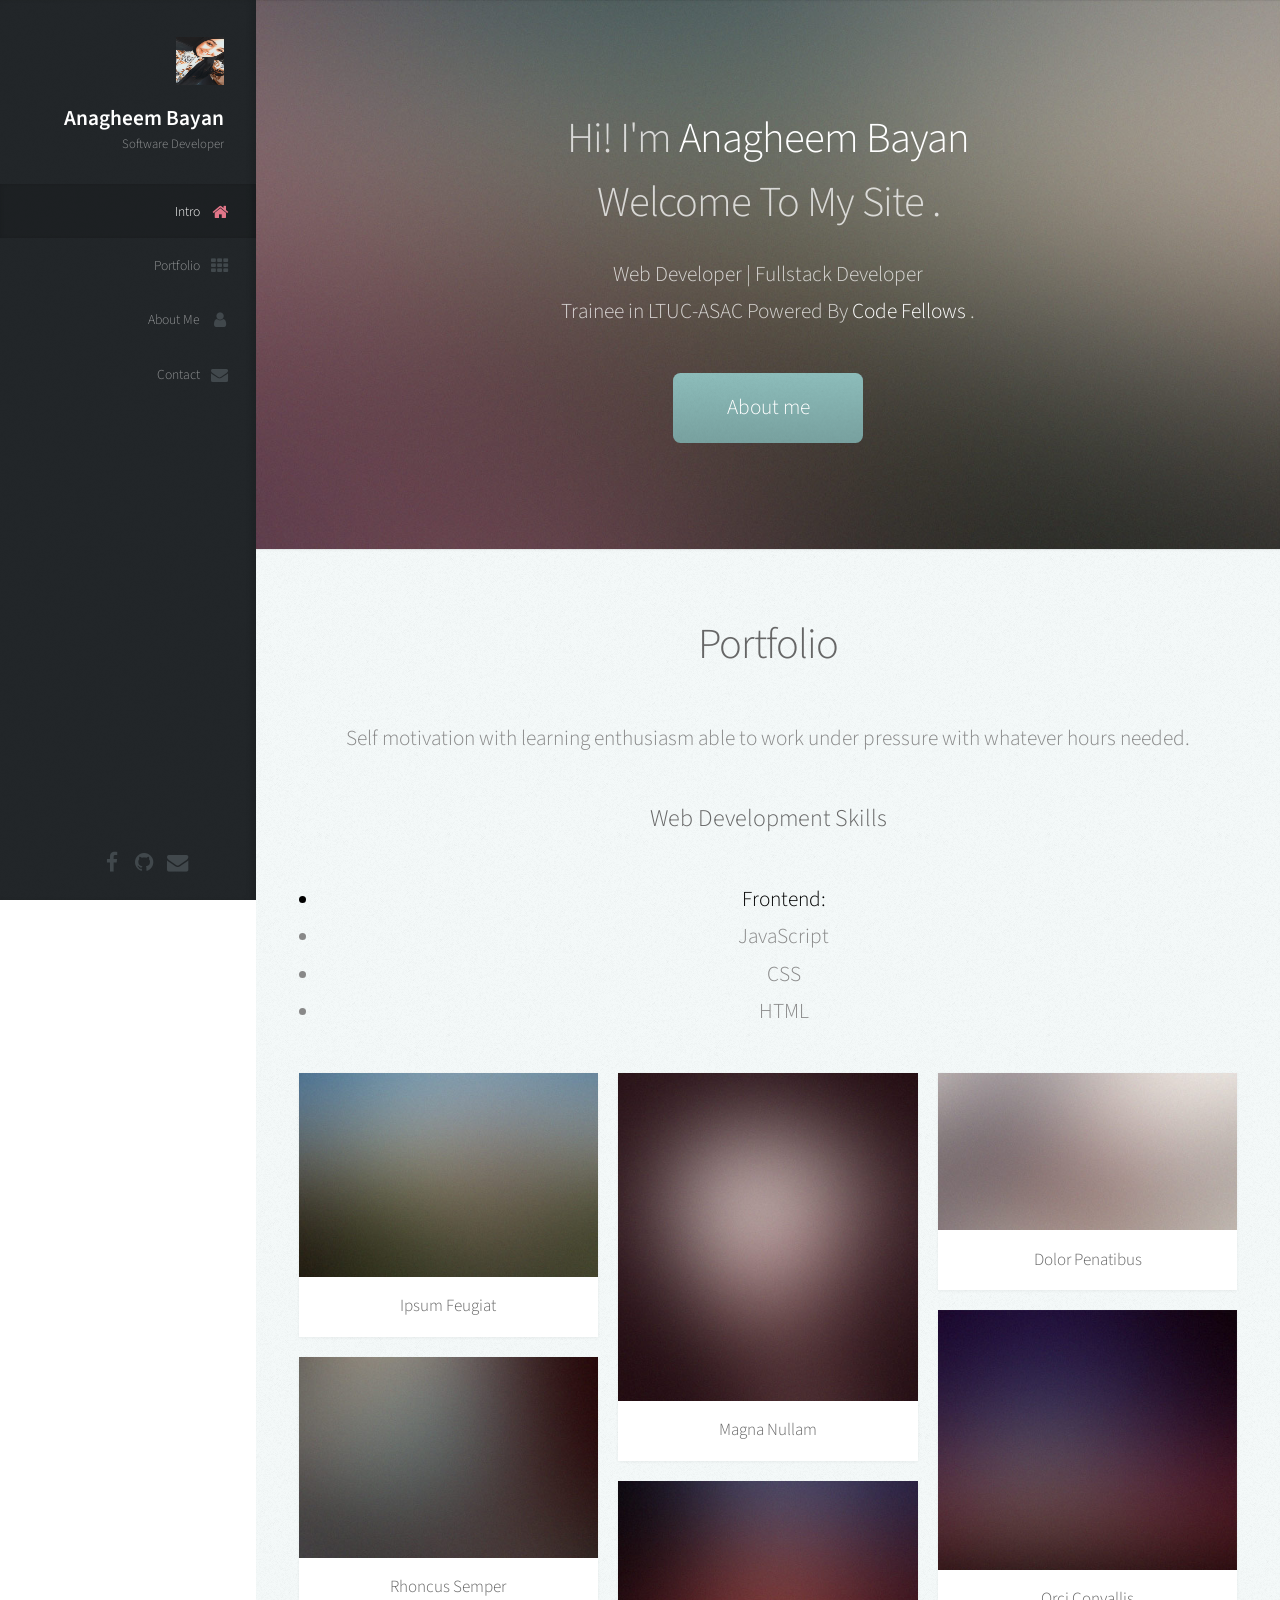
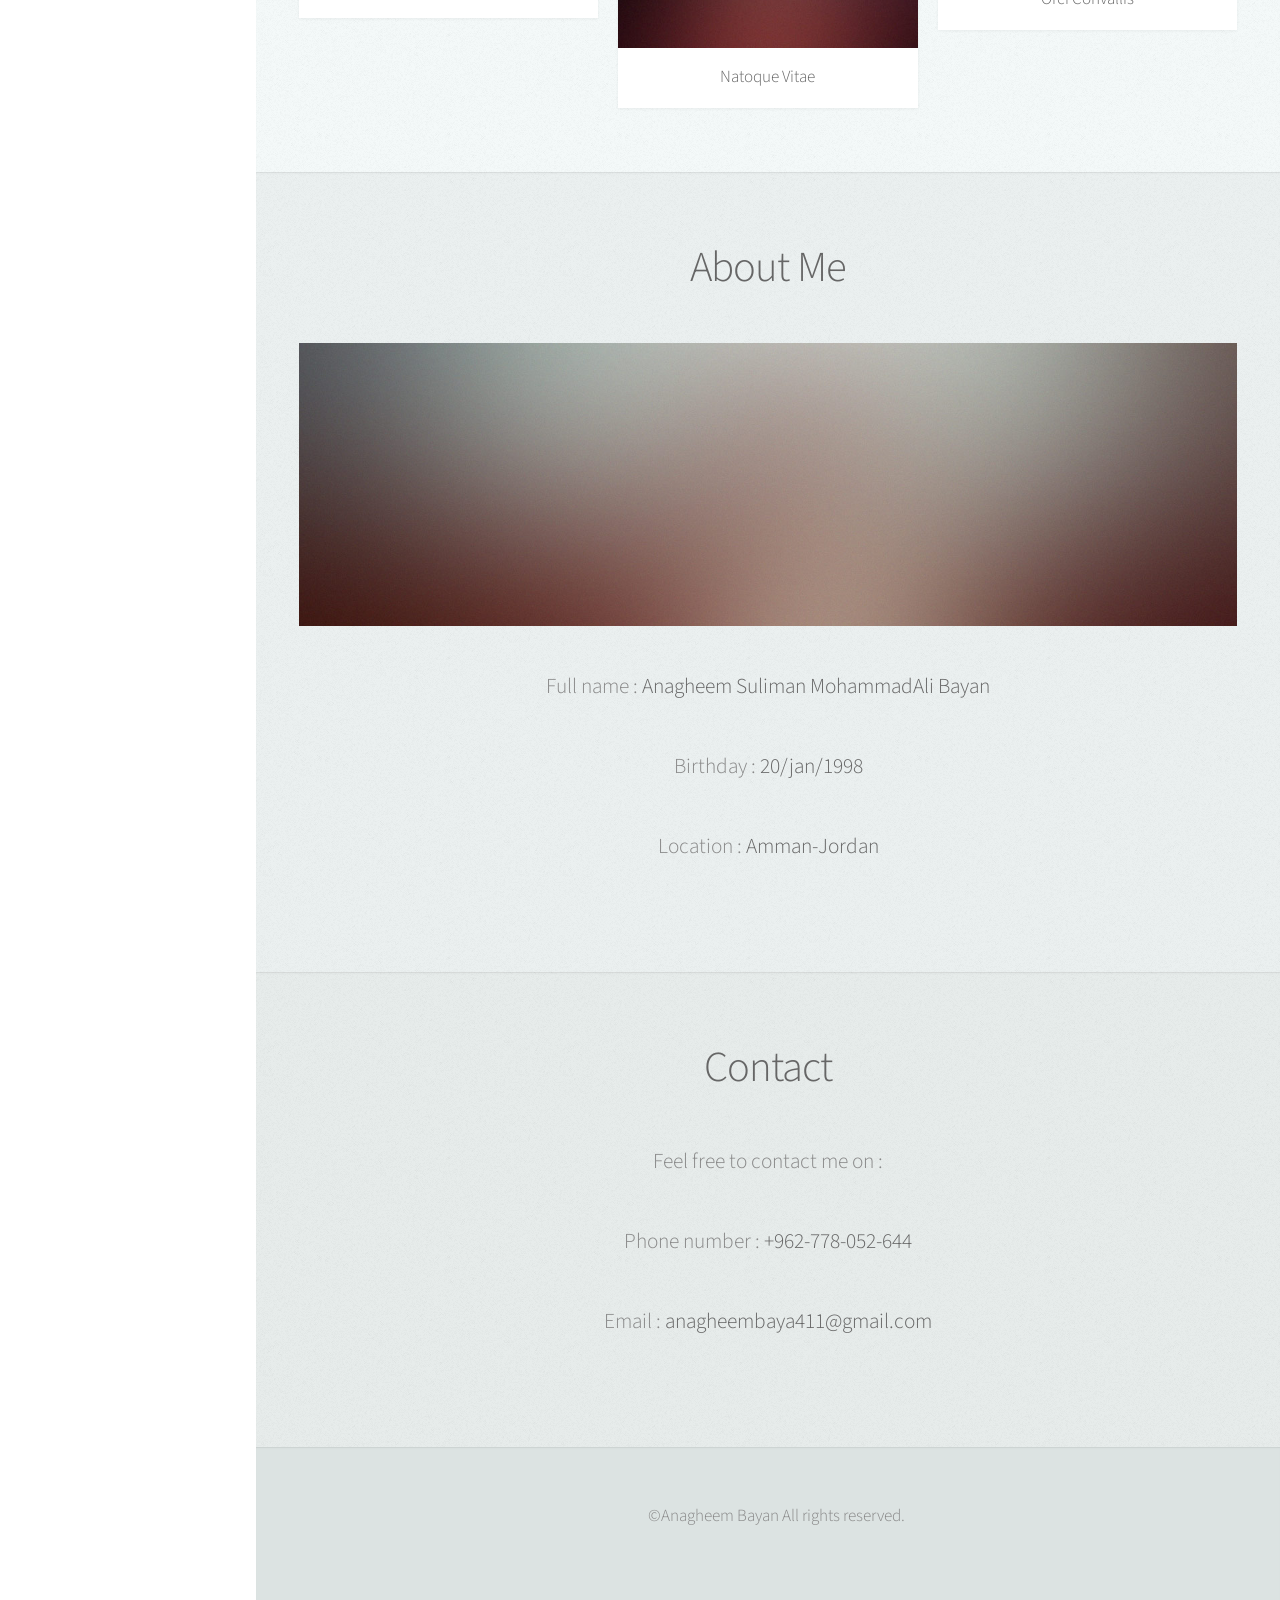
==== public/index.html @ 3b579146 "organize folders" ====
<!DOCTYPE HTML>
<!--
	Prologue by HTML5 UP
	html5up.net | @ajlkn
	Free for personal and commercial use under the CCA 3.0 license (html5up.net/license)
-->
<html>
	<head>
		<title>Prologue by HTML5 UP</title>
		<meta charset="utf-8" />
		<meta name="viewport" content="width=device-width, initial-scale=1, user-scalable=no" />
		<link rel="stylesheet" href="assets/css/main.css" />
		<link rel="stylesheet" href="assets/css/base.css">
		<link rel="stylesheet" href="assets/css/layout.css">
		<link rel="stylesheet" href="assets/css/modules.css">
	</head>
	<body class="is-preload">

		<!-- Header -->
			<div id="header">

				<div class="top">

					<!-- Logo -->
						<div id="logo">
							<span class="image avatar48"><img src="./assets/css/images/anagheem.JPG" alt="" /></span>
							<h1 id="title">Anagheem Bayan </h1>
							<p>Software Developer</p>
						</div>

					<!-- Nav -->
						<nav id="nav">
							<ul>
								<li><a href="#top" id="top-link"><span class="icon fa-home">Intro</span></a></li>
								<li><a href="#portfolio" id="portfolio-link"><span class="icon fa-th">Portfolio</span></a></li>
								<li><a href="#about" id="about-link"><span class="icon fa-user">About Me</span></a></li>
								<li><a href="#contact" id="contact-link"><span class="icon fa-envelope">Contact</span></a></li>
							</ul>
						</nav>

				</div>

				<div class="bottom">

					<!-- Social Icons -->
						<ul class="icons">
							<li><a href="http://linkedin.com/in/anagheem-bayan-2023471bb" class="icon fa-LinkedIn"><span class="label">LinkedIn</span></a></li>
							<li><a href="https://www.facebook.com/anagheem.alsafade" class="icon fa-facebook"><span class="label">Facebook</span></a></li>
							<li><a href="https://github.com/AnagheemBayan" class="icon fa-github"><span class="label">Github</span></a></li>
							<!-- <li><a href="#" class="icon fa-dribbble"><span class="label">Dribbble</span></a></li> -->
							<li><a href="anagheembaya411@gmail.com" class="icon fa-envelope"><span class="label">Email</span></a></li>
						</ul>

				</div>

			</div>

		<!-- Main -->
			<div id="main">

				<!-- Intro -->
					<section id="top" class="one dark cover">
						<div class="container">

							<header>
								<h2 class="alt">Hi! I'm <strong>Anagheem Bayan </strong> </br>
	                                                                
									Welcome To My Site .</h2>
									<p>Web Developer | Fullstack Developer <br />
									Trainee in LTUC-ASAC Powered By <strong>Code Fellows </strong>.</p>
							</header>

							<footer>
								<a href="#portfolio" class="button scrolly">About me</a>
							</footer>

						</div>
					</section>

				<!-- Portfolio -->
					<section id="portfolio" class="two">
						<div class="container">

							<header>
								<h2>Portfolio</h2>
							</header>
							<p>Self motivation with learning enthusiasm able to work under pressure with whatever hours needed. </p>

							<p><b style="font-size:x-large"> Web Development Skills</b></p>
							<ul>
								<li style="color:black;"> Frontend:</li>
								<li> JavaScript</li>
								<li>CSS</li>
								<li>HTML</li>

								
							</ul>

							<div class="row">
								<div class="col-4 col-12-mobile">
									<article class="item">
										<a href="#" class="image fit"><img src="images/pic02.jpg" alt="" /></a>
										<header>
											<h3>Ipsum Feugiat</h3>
										</header>
									</article>
									<article class="item">
										<a href="#" class="image fit"><img src="images/pic03.jpg" alt="" /></a>
										<header>
											<h3>Rhoncus Semper</h3>
										</header>
									</article>
								</div>
								<div class="col-4 col-12-mobile">
									<article class="item">
										<a href="#" class="image fit"><img src="images/pic04.jpg" alt="" /></a>
										<header>
											<h3>Magna Nullam</h3>
										</header>
									</article>
									<article class="item">
										<a href="#" class="image fit"><img src="images/pic05.jpg" alt="" /></a>
										<header>
											<h3>Natoque Vitae</h3>
										</header>
									</article>
								</div>
								<div class="col-4 col-12-mobile">
									<article class="item">
										<a href="#" class="image fit"><img src="images/pic06.jpg" alt="" /></a>
										<header>
											<h3>Dolor Penatibus</h3>
										</header>
									</article>
									<article class="item">
										<a href="#" class="image fit"><img src="images/pic07.jpg" alt="" /></a>
										<header>
											<h3>Orci Convallis</h3>
										</header>
									</article>
								</div>
							</div>

						</div>
					</section>

				<!-- About Me -->
					<section id="about" class="three">
						<div class="container">

							<header>
								<h2>About Me</h2>
							</header>

							<a href="#" class="image featured"><img src="images/pic08.jpg" alt="" /></a>

							<p>Full name : <strong>Anagheem Suliman MohammadAli Bayan</strong></p>
							<p>Birthday : <strong>20/jan/1998</strong></p>
							<p>Location : <strong>Amman-Jordan</strong></p>
						</div>
					</section>

				<!-- Contact -->
					<section id="contact" class="four">
						<div class="container">

							<header>
								<h2>Contact</h2>
							</header>

							<p>Feel free to contact me on :</p>
							<p>Phone number : <strong>+962-778-052-644</strong></p>
							<p>Email : <strong>anagheembaya411@gmail.com</strong></p>

							<!-- <form method="post" action="#">
								<div class="row">
									<div class="col-6 col-12-mobile"><input type="text" name="name" placeholder="Name" /></div>
									<div class="col-6 col-12-mobile"><input type="text" name="email" placeholder="Email" /></div>
									<div class="col-12">
										<textarea name="message" placeholder="Message"></textarea>
									</div>
									<div class="col-12">
										<input type="submit" value="Send Message" />
									</div>
								</div>
							</form> -->

						</div>
					</section>

			</div>

		<!-- Footer -->
			<div id="footer">

				<!-- Copyright -->
					<ul class="copyright">
						<li>&copy;Anagheem Bayan All rights reserved.</li>
					</ul>

			</div>

		<!-- Scripts -->
			<script src="assets/js/jquery.min.js"></script>
			<script src="assets/js/jquery.scrolly.min.js"></script>
			<script src="assets/js/jquery.scrollex.min.js"></script>
			<script src="assets/js/browser.min.js"></script>
			<script src="assets/js/breakpoints.min.js"></script>
			<script src="assets/js/util.js"></script>
			<script src="assets/js/main.js"></script>

	</body>
</html>
---- public/assets/css/main.css ----
@import url("font-awesome.min.css");
@import url("https://fonts.googleapis.com/css?family=Source+Sans+Pro:300,300italic,400,600");
/* @import url('./assets/css/base.css');
@import url('./assets/css/layout.css');
@import url('./assets/css/modules.css'); */


/*
	Prologue by HTML5 UP
	html5up.net | @ajlkn
	Free for personal and commercial use under the CCA 3.0 license (html5up.net/license)
*/

html, body, div, span, applet, object,
iframe, h1, h2, h3, h4, h5, h6, p, blockquote,
pre, a, abbr, acronym, address, big, cite,
code, del, dfn, em, img, ins, kbd, q, s, samp,
small, strike, strong, sub, sup, tt, var, b,
u, i, center, dl, dt, dd, ol, ul, li, fieldset,
form, label, legend, table, caption, tbody,
tfoot, thead, tr, th, td, article, aside,
canvas, details, embed, figure, figcaption,
footer, header, hgroup, menu, nav, output, ruby,
section, summary, time, mark, audio, video {
	margin: 0;
	padding: 0;
	border: 0;
	font-size: 100%;
	font: inherit;
	vertical-align: baseline;}

article, aside, details, figcaption, figure,
footer, header, hgroup, menu, nav, section {
	display: block;}

body {
	line-height: 1;
}

ol, ul {
	list-style: none;
}

blockquote, q {
	quotes: none;
}

	blockquote:before, blockquote:after, q:before, q:after {
		content: '';
		content: none;
	}

table {
	border-collapse: collapse;
	border-spacing: 0;
}

body {
	-webkit-text-size-adjust: none;
}

mark {
	background-color: transparent;
	color: inherit;
}

input::-moz-focus-inner {
	border: 0;
	padding: 0;
}

input, select, textarea {
	-moz-appearance: none;
	-webkit-appearance: none;
	-ms-appearance: none;
	appearance: none;
}

/* Basic

	html {
		box-sizing: border-box;
	}

	*, *:before, *:after {
		box-sizing: inherit;
	}

	body {
		background: #fff;
		font-family: 'Source Sans Pro', sans-serif;
		font-size: 19pt;
		font-weight: 300;
		line-height: 1.75em;
		color: #888;
	}

		body.is-preload *, body.is-preload *:before, body.is-preload *:after {
			-moz-animation: none !important;
			-webkit-animation: none !important;
			-ms-animation: none !important;
			animation: none !important;
			-moz-transition: none !important;
			-webkit-transition: none !important;
			-ms-transition: none !important;
			transition: none !important;
		}

	input, textarea, select {
		font-family: 'Source Sans Pro', sans-serif;
		font-size: 19pt;
		font-weight: 300;
		line-height: 1.75em;
		color: #888;
	}

	h1, h2, h3, h4, h5, h6 {
		font-weight: 300;
		color: #666;
		line-height: 1.5em;
	}

	h1 a, h2 a, h3 a, h4 a, h5 a, h6 a {
		color: inherit;
		text-decoration: none;
	}

		h1 a strong, h2 a strong, h3 a strong, h4 a strong, h5 a strong, h6 a strong {
			color: #333;
		}

	h2 {
		font-size: 2em;
		letter-spacing: -1px;
	}

		h2.alt {
			color: #888;
		}

			h2.alt strong {
				color: #666;
			}

	h3 {
		font-size: 1.5em;
	}

	header {
		margin: 0 0 2em 0;
	}

		header > p {
			margin: 1em 0 0 0;
		}

	footer {
		margin: 2em 0 0 0;
	}

	strong, b {
		font-weight: 300;
		color: #666;
	}

	em, i {
		font-style: italic;
	}

	a {
		text-decoration: none;
		color: inherit;
		border-bottom: dotted 1px rgba(128, 128, 128, 0.5);
		-moz-transition: color 0.35s ease-in-out, border-bottom-color 0.35s ease-in-out;
		-webkit-transition: color 0.35s ease-in-out, border-bottom-color 0.35s ease-in-out;
		-ms-transition: color 0.35s ease-in-out, border-bottom-color 0.35s ease-in-out;
		transition: color 0.35s ease-in-out, border-bottom-color 0.35s ease-in-out;
		outline: 0;
	}

		a:hover {
			color: #E27689;
			border-bottom-color: rgba(255, 255, 255, 0);
		}

	sub {
		position: relative;
		top: 0.5em;
		font-size: 0.8em;
	}

	sup {
		position: relative;
		top: -0.5em;
		font-size: 0.8em;
	}

	hr {
		border: 0;
		border-top: solid 1px #ddd;
	}

	blockquote {
		border-left: solid 0.5em #ddd;
		padding: 1em 0 1em 2em;
		font-style: italic;
	}

	p, ul, ol, dl, table {
		margin-bottom: 2em;
	}

	br.clear {
		clear: both;
	} */

	/* end of base.css--------------------------------------------------------- */

/* Container */

	/* 
		@media screen and (min-width: 961px) and (max-width: 1620px) {

			.row {
				display: flex;
				flex-wrap: wrap;
				box-sizing: border-box;
				align-items: stretch;
			}

				.row > * {
					box-sizing: border-box;
				}

				.row.gtr-uniform > * > :last-child {
					margin-bottom: 0;
				}

				.row.aln-left {
					justify-content: flex-start;
				}

				.row.aln-center {
					justify-content: center;
				}

				.row.aln-right {
					justify-content: flex-end;
				}

				.row.aln-top {
					align-items: flex-start;
				}

				.row.aln-middle {
					align-items: center;
				}

				.row.aln-bottom {
					align-items: flex-end;
				}

				.row > .imp-normal {
					order: -1;
				}

				.row > .col-1-normal {
					width: 8.3333333333%;
				}

				.row > .off-1-normal {
					margin-left: 8.3333333333%;
				}

				.row > .col-2-normal {
					width: 16.6666666667%;
				}

				.row > .off-2-normal {
					margin-left: 16.6666666667%;
				}

				.row > .col-3-normal {
					width: 25%;
				}

				.row > .off-3-normal {
					margin-left: 25%;
				}

				.row > .col-4-normal {
					width: 33.3333333333%;
				}

				.row > .off-4-normal {
					margin-left: 33.3333333333%;
				}

				.row > .col-5-normal {
					width: 41.6666666667%;
				}

				.row > .off-5-normal {
					margin-left: 41.6666666667%;
				}

				.row > .col-6-normal {
					width: 50%;
				}

				.row > .off-6-normal {
					margin-left: 50%;
				}

				.row > .col-7-normal {
					width: 58.3333333333%;
				}

				.row > .off-7-normal {
					margin-left: 58.3333333333%;
				}

				.row > .col-8-normal {
					width: 66.6666666667%;
				}

				.row > .off-8-normal {
					margin-left: 66.6666666667%;
				}

				.row > .col-9-normal {
					width: 75%;
				}

				.row > .off-9-normal {
					margin-left: 75%;
				}

				.row > .col-10-normal {
					width: 83.3333333333%;
				}

				.row > .off-10-normal {
					margin-left: 83.3333333333%;
				}

				.row > .col-11-normal {
					width: 91.6666666667%;
				}

				.row > .off-11-normal {
					margin-left: 91.6666666667%;
				}

				.row > .col-12-normal {
					width: 100%;
				}

				.row > .off-12-normal {
					margin-left: 100%;
				}

				.row.gtr-0 {
					margin-top: 0px;
					margin-left: 0px;
				}

					.row.gtr-0 > * {
						padding: 0px 0 0 0px;
					}

					.row.gtr-0.gtr-uniform {
						margin-top: 0px;
					}

						.row.gtr-0.gtr-uniform > * {
							padding-top: 0px;
						}

				.row.gtr-25 {
					margin-top: -10px;
					margin-left: -10px;
				}

					.row.gtr-25 > * {
						padding: 10px 0 0 10px;
					}

					.row.gtr-25.gtr-uniform {
						margin-top: -10px;
					}

						.row.gtr-25.gtr-uniform > * {
							padding-top: 10px;
						}

				.row.gtr-50 {
					margin-top: -20px;
					margin-left: -20px;
				}

					.row.gtr-50 > * {
						padding: 20px 0 0 20px;
					}

					.row.gtr-50.gtr-uniform {
						margin-top: -20px;
					}

						.row.gtr-50.gtr-uniform > * {
							padding-top: 20px;
						}

				.row {
					margin-top: -40px;
					margin-left: -40px;
				}

					.row > * {
						padding: 40px 0 0 40px;
					}

					.row.gtr-uniform {
						margin-top: -40px;
					}

						.row.gtr-uniform > * {
							padding-top: 40px;
						}

				.row.gtr-150 {
					margin-top: -60px;
					margin-left: -60px;
				}

					.row.gtr-150 > * {
						padding: 60px 0 0 60px;
					}

					.row.gtr-150.gtr-uniform {
						margin-top: -60px;
					}

						.row.gtr-150.gtr-uniform > * {
							padding-top: 60px;
						}

				.row.gtr-200 {
					margin-top: -80px;
					margin-left: -80px;
				}

					.row.gtr-200 > * {
						padding: 80px 0 0 80px;
					}

					.row.gtr-200.gtr-uniform {
						margin-top: -80px;
					}

						.row.gtr-200.gtr-uniform > * {
							padding-top: 80px;
						}

		}

		@media screen and (min-width: 961px) and (max-width: 1320px) {

			.row {
				display: flex;
				flex-wrap: wrap;
				box-sizing: border-box;
				align-items: stretch;
			}

				.row > * {
					box-sizing: border-box;
				}

				.row.gtr-uniform > * > :last-child {
					margin-bottom: 0;
				}

				.row.aln-left {
					justify-content: flex-start;
				}

				.row.aln-center {
					justify-content: center;
				}

				.row.aln-right {
					justify-content: flex-end;
				}

				.row.aln-top {
					align-items: flex-start;
				}

				.row.aln-middle {
					align-items: center;
				}

				.row.aln-bottom {
					align-items: flex-end;
				}

				.row > .imp-narrow {
					order: -1;
				}

				.row > .col-1-narrow {
					width: 8.3333333333%;
				}

				.row > .off-1-narrow {
					margin-left: 8.3333333333%;
				}

				.row > .col-2-narrow {
					width: 16.6666666667%;
				}

				.row > .off-2-narrow {
					margin-left: 16.6666666667%;
				}

				.row > .col-3-narrow {
					width: 25%;
				}

				.row > .off-3-narrow {
					margin-left: 25%;
				}

				.row > .col-4-narrow {
					width: 33.3333333333%;
				}

				.row > .off-4-narrow {
					margin-left: 33.3333333333%;
				}

				.row > .col-5-narrow {
					width: 41.6666666667%;
				}

				.row > .off-5-narrow {
					margin-left: 41.6666666667%;
				}

				.row > .col-6-narrow {
					width: 50%;
				}

				.row > .off-6-narrow {
					margin-left: 50%;
				}

				.row > .col-7-narrow {
					width: 58.3333333333%;
				}

				.row > .off-7-narrow {
					margin-left: 58.3333333333%;
				}

				.row > .col-8-narrow {
					width: 66.6666666667%;
				}

				.row > .off-8-narrow {
					margin-left: 66.6666666667%;
				}

				.row > .col-9-narrow {
					width: 75%;
				}

				.row > .off-9-narrow {
					margin-left: 75%;
				}

				.row > .col-10-narrow {
					width: 83.3333333333%;
				}

				.row > .off-10-narrow {
					margin-left: 83.3333333333%;
				}

				.row > .col-11-narrow {
					width: 91.6666666667%;
				}

				.row > .off-11-narrow {
					margin-left: 91.6666666667%;
				}

				.row > .col-12-narrow {
					width: 100%;
				}

				.row > .off-12-narrow {
					margin-left: 100%;
				}

				.row.gtr-0 {
					margin-top: 0px;
					margin-left: 0px;
				}

					.row.gtr-0 > * {
						padding: 0px 0 0 0px;
					}

					.row.gtr-0.gtr-uniform {
						margin-top: 0px;
					}

						.row.gtr-0.gtr-uniform > * {
							padding-top: 0px;
						}

				.row.gtr-25 {
					margin-top: -5px;
					margin-left: -5px;
				}

					.row.gtr-25 > * {
						padding: 5px 0 0 5px;
					}

					.row.gtr-25.gtr-uniform {
						margin-top: -5px;
					}

						.row.gtr-25.gtr-uniform > * {
							padding-top: 5px;
						}

				.row.gtr-50 {
					margin-top: -10px;
					margin-left: -10px;
				}

					.row.gtr-50 > * {
						padding: 10px 0 0 10px;
					}

					.row.gtr-50.gtr-uniform {
						margin-top: -10px;
					}

						.row.gtr-50.gtr-uniform > * {
							padding-top: 10px;
						}

				.row {
					margin-top: -20px;
					margin-left: -20px;
				}

					.row > * {
						padding: 20px 0 0 20px;
					}

					.row.gtr-uniform {
						margin-top: -20px;
					}

						.row.gtr-uniform > * {
							padding-top: 20px;
						}

				.row.gtr-150 {
					margin-top: -30px;
					margin-left: -30px;
				}

					.row.gtr-150 > * {
						padding: 30px 0 0 30px;
					}

					.row.gtr-150.gtr-uniform {
						margin-top: -30px;
					}

						.row.gtr-150.gtr-uniform > * {
							padding-top: 30px;
						}

				.row.gtr-200 {
					margin-top: -40px;
					margin-left: -40px;
				}

					.row.gtr-200 > * {
						padding: 40px 0 0 40px;
					}

					.row.gtr-200.gtr-uniform {
						margin-top: -40px;
					}

						.row.gtr-200.gtr-uniform > * {
							padding-top: 40px;
						}

		}
		/* end of layout.css---------------------------------------------------------------- */

		/* @media screen and (max-width: 960px) {

			.row {
				display: flex;
				flex-wrap: wrap;
				box-sizing: border-box;
				align-items: stretch;
			}

				.row > * {
					box-sizing: border-box;
				}

				.row.gtr-uniform > * > :last-child {
					margin-bottom: 0;
				}

				.row.aln-left {
					justify-content: flex-start;
				}

				.row.aln-center {
					justify-content: center;
				}

				.row.aln-right {
					justify-content: flex-end;
				}

				.row.aln-top {
					align-items: flex-start;
				}

				.row.aln-middle {
					align-items: center;
				}

				.row.aln-bottom {
					align-items: flex-end;
				}

				.row > .imp-narrower {
					order: -1;
				}

				.row > .col-1-narrower {
					width: 8.3333333333%;
				}

				.row > .off-1-narrower {
					margin-left: 8.3333333333%;
				}

				.row > .col-2-narrower {
					width: 16.6666666667%;
				}

				.row > .off-2-narrower {
					margin-left: 16.6666666667%;
				}

				.row > .col-3-narrower {
					width: 25%;
				}

				.row > .off-3-narrower {
					margin-left: 25%;
				}

				.row > .col-4-narrower {
					width: 33.3333333333%;
				}

				.row > .off-4-narrower {
					margin-left: 33.3333333333%;
				}

				.row > .col-5-narrower {
					width: 41.6666666667%;
				}

				.row > .off-5-narrower {
					margin-left: 41.6666666667%;
				}

				.row > .col-6-narrower {
					width: 50%;
				}

				.row > .off-6-narrower {
					margin-left: 50%;
				}

				.row > .col-7-narrower {
					width: 58.3333333333%;
				}

				.row > .off-7-narrower {
					margin-left: 58.3333333333%;
				}

				.row > .col-8-narrower {
					width: 66.6666666667%;
				}

				.row > .off-8-narrower {
					margin-left: 66.6666666667%;
				}

				.row > .col-9-narrower {
					width: 75%;
				}

				.row > .off-9-narrower {
					margin-left: 75%;
				}

				.row > .col-10-narrower {
					width: 83.3333333333%;
				}

				.row > .off-10-narrower {
					margin-left: 83.3333333333%;
				}

				.row > .col-11-narrower {
					width: 91.6666666667%;
				}

				.row > .off-11-narrower {
					margin-left: 91.6666666667%;
				}

				.row > .col-12-narrower {
					width: 100%;
				}

				.row > .off-12-narrower {
					margin-left: 100%;
				}

				.row.gtr-0 {
					margin-top: 0px;
					margin-left: 0px;
				}

					.row.gtr-0 > * {
						padding: 0px 0 0 0px;
					}

					.row.gtr-0.gtr-uniform {
						margin-top: 0px;
					}

						.row.gtr-0.gtr-uniform > * {
							padding-top: 0px;
						}

				.row.gtr-25 {
					margin-top: -5px;
					margin-left: -5px;
				}

					.row.gtr-25 > * {
						padding: 5px 0 0 5px;
					}

					.row.gtr-25.gtr-uniform {
						margin-top: -5px;
					}

						.row.gtr-25.gtr-uniform > * {
							padding-top: 5px;
						}

				.row.gtr-50 {
					margin-top: -10px;
					margin-left: -10px;
				}

					.row.gtr-50 > * {
						padding: 10px 0 0 10px;
					}

					.row.gtr-50.gtr-uniform {
						margin-top: -10px;
					}

						.row.gtr-50.gtr-uniform > * {
							padding-top: 10px;
						}

				.row {
					margin-top: -20px;
					margin-left: -20px;
				}

					.row > * {
						padding: 20px 0 0 20px;
					}

					.row.gtr-uniform {
						margin-top: -20px;
					}

						.row.gtr-uniform > * {
							padding-top: 20px;
						}

				.row.gtr-150 {
					margin-top: -30px;
					margin-left: -30px;
				}

					.row.gtr-150 > * {
						padding: 30px 0 0 30px;
					}

					.row.gtr-150.gtr-uniform {
						margin-top: -30px;
					}

						.row.gtr-150.gtr-uniform > * {
							padding-top: 30px;
						}

				.row.gtr-200 {
					margin-top: -40px;
					margin-left: -40px;
				}

					.row.gtr-200 > * {
						padding: 40px 0 0 40px;
					}

					.row.gtr-200.gtr-uniform {
						margin-top: -40px;
					}

						.row.gtr-200.gtr-uniform > * {
							padding-top: 40px;
						}

		}

		@media screen and (max-width: 736px) {

			.row {
				display: flex;
				flex-wrap: wrap;
				box-sizing: border-box;
				align-items: stretch;
			}

				.row > * {
					box-sizing: border-box;
				}

				.row.gtr-uniform > * > :last-child {
					margin-bottom: 0;
				}

				.row.aln-left {
					justify-content: flex-start;
				}

				.row.aln-center {
					justify-content: center;
				}

				.row.aln-right {
					justify-content: flex-end;
				}

				.row.aln-top {
					align-items: flex-start;
				}

				.row.aln-middle {
					align-items: center;
				}

				.row.aln-bottom {
					align-items: flex-end;
				}

				.row > .imp-mobile {
					order: -1;
				}

				.row > .col-1-mobile {
					width: 8.3333333333%;
				}

				.row > .off-1-mobile {
					margin-left: 8.3333333333%;
				}

				.row > .col-2-mobile {
					width: 16.6666666667%;
				}

				.row > .off-2-mobile {
					margin-left: 16.6666666667%;
				}

				.row > .col-3-mobile {
					width: 25%;
				}

				.row > .off-3-mobile {
					margin-left: 25%;
				}

				.row > .col-4-mobile {
					width: 33.3333333333%;
				}

				.row > .off-4-mobile {
					margin-left: 33.3333333333%;
				}

				.row > .col-5-mobile {
					width: 41.6666666667%;
				}

				.row > .off-5-mobile {
					margin-left: 41.6666666667%;
				}

				.row > .col-6-mobile {
					width: 50%;
				}

				.row > .off-6-mobile {
					margin-left: 50%;
				}

				.row > .col-7-mobile {
					width: 58.3333333333%;
				}

				.row > .off-7-mobile {
					margin-left: 58.3333333333%;
				}

				.row > .col-8-mobile {
					width: 66.6666666667%;
				}

				.row > .off-8-mobile {
					margin-left: 66.6666666667%;
				}

				.row > .col-9-mobile {
					width: 75%;
				}

				.row > .off-9-mobile {
					margin-left: 75%;
				}

				.row > .col-10-mobile {
					width: 83.3333333333%;
				}

				.row > .off-10-mobile {
					margin-left: 83.3333333333%;
				}

				.row > .col-11-mobile {
					width: 91.6666666667%;
				}

				.row > .off-11-mobile {
					margin-left: 91.6666666667%;
				}

				.row > .col-12-mobile {
					width: 100%;
				}

				.row > .off-12-mobile {
					margin-left: 100%;
				}

				.row.gtr-0 {
					margin-top: 0px;
					margin-left: 0px;
				}

					.row.gtr-0 > * {
						padding: 0px 0 0 0px;
					}

					.row.gtr-0.gtr-uniform {
						margin-top: 0px;
					}

						.row.gtr-0.gtr-uniform > * {
							padding-top: 0px;
						}

				.row.gtr-25 {
					margin-top: -5px;
					margin-left: -5px;
				}

					.row.gtr-25 > * {
						padding: 5px 0 0 5px;
					}

					.row.gtr-25.gtr-uniform {
						margin-top: -5px;
					}

						.row.gtr-25.gtr-uniform > * {
							padding-top: 5px;
						}

				.row.gtr-50 {
					margin-top: -10px;
					margin-left: -10px;
				}

					.row.gtr-50 > * {
						padding: 10px 0 0 10px;
					}

					.row.gtr-50.gtr-uniform {
						margin-top: -10px;
					}

						.row.gtr-50.gtr-uniform > * {
							padding-top: 10px;
						}

				.row {
					margin-top: -20px;
					margin-left: -20px;
				}

					.row > * {
						padding: 20px 0 0 20px;
					}

					.row.gtr-uniform {
						margin-top: -20px;
					}

						.row.gtr-uniform > * {
							padding-top: 20px;
						}

				.row.gtr-150 {
					margin-top: -30px;
					margin-left: -30px;
				}

					.row.gtr-150 > * {
						padding: 30px 0 0 30px;
					}

					.row.gtr-150.gtr-uniform {
						margin-top: -30px;
					}

						.row.gtr-150.gtr-uniform > * {
							padding-top: 30px;
						}

				.row.gtr-200 {
					margin-top: -40px;
					margin-left: -40px;
				}

					.row.gtr-200 > * {
						padding: 40px 0 0 40px;
					}

					.row.gtr-200.gtr-uniform {
						margin-top: -40px;
					}

						.row.gtr-200.gtr-uniform > * {
							padding-top: 40px;
						}

		}

/* Sections/Article */

	/* section, article {
		margin-bottom: 3em;
	}

		section > :last-child,
		section > .container, section:last-child, article > :last-child,
		article > .container, article:last-child {
			margin-bottom: 0;
		}

		.row > section, .row > article {
			margin-bottom: 0;
		}

/* Image */
/* 
	.image {
		display: inline-block;
		border: 0;
	}

		.image img {
			display: block;
			width: 100%;
		}

		.image.avatar48 {
			width: 48px;
			height: 48px;
			background: #f00;
		}

			.image.avatar48 img {
				width: 48px;
				height: 48px;
			}

		.image.fit {
			display: block;
			width: 100%;
		}

		.image.featured {
			display: block;
			width: 100%;
			margin: 0 0 2em 0;
		}

		.image.left {
			float: left;
			margin: 0 2em 2em 0;
		}

		.image.centered {
			display: block;
			margin: 0 0 2em 0;
		}

			.image.centered img {
				margin: 0 auto;
				width: auto;
			}

/* List */

	/* ul {
		list-style: disc;
		padding-left: 1em;
	}

		ul li {
			padding-left: 0.5em;
		}

	ol {
		list-style: decimal;
		padding-left: 1.25em;
	}

		ol li {
			padding-left: 0.25em;
		} */

/* Icons */

	/* ul.icons {
		cursor: default;
		list-style: none;
		padding-left: 0;
	}

		ul.icons li {
			display: inline-block;
			padding-left: 0;
		}

		ul.icons a {
			display: inline-block;
			width: 2em;
			height: 2em;
			line-height: 2em;
			text-align: center;
			border: 0;
		} */ 

/* Form */

	/* form label {
		display: block;
		text-align: left;
		margin-bottom: 0.5em;
	}

	form input[type="text"],
	form input[type="email"],
	form input[type="password"],
	form select,
	form textarea {
		position: relative;
		-webkit-appearance: none;
		display: block;
		border: 0;
		outline: 0;
		background: #fff;
		background: rgba(255, 255, 255, 0.75);
		width: 100%;
		border-radius: 0.35em;
		padding: 0.75em 1em 0.75em 1em;
		box-shadow: inset 0 0.1em 0.1em 0 rgba(0, 0, 0, 0.05);
		border: solid 1px rgba(0, 0, 0, 0.15);
		-moz-transition: all 0.35s ease-in-out;
		-webkit-transition: all 0.35s ease-in-out;
		-ms-transition: all 0.35s ease-in-out;
		transition: all 0.35s ease-in-out;
	}

		form input[type="text"]:focus,
		form input[type="email"]:focus,
		form input[type="password"]:focus,
		form select:focus,
		form textarea:focus {
			box-shadow: 0 0 2px 1px #8ebebc;
			background: #fff;
		}

	form input[type="text"],
	form input[type="email"],
	form input[type="password"],
	form select {
		line-height: 1.25em;
	}

	form textarea {
		min-height: 14em;
	}

	form ::-webkit-input-placeholder {
		color: #555 !important;
	}

	form :-moz-placeholder {
		color: #555 !important;
	}

	form ::-moz-placeholder {
		color: #555 !important;
	}

	form :-ms-input-placeholder {
		color: #555 !important;
	}

	form ::-moz-focus-inner {
		border: 0;
	}
/* 
/* Table */
/* 
	table {
		width: 100%;
		text-align: left;
	}

		table tbody tr:nth-child(2n+2) {
			background: #f4f4f4;
		}

		table td {
			padding: 0.5em 1em 0.5em 1em;
		}

		table th {
			text-align: left;
			padding: 0.5em 1em 0.5em 1em;
			color: #fff;
			background: #222729 url("images/overlay.png");
		}

		table thead {
			background: #444;
			color: #fff;
		}

		table tfoot {
			background: #eee;
		}

/* Button */
/* 
	input[type="button"],
	input[type="submit"],
	input[type="reset"],
	button,
	.button {
		position: relative;
		display: inline-block;
		border-radius: 0.35em;
		color: #fff !important;
		text-decoration: none;
		padding: 0.75em 2.5em 0.75em 2.5em;
		background-color: #8ebebc;
		border: 0;
		cursor: pointer;
		background-image: -moz-linear-gradient(top, rgba(0, 0, 0, 0), rgba(0, 0, 0, 0.15)), url("images/overlay.png");
		background-image: -webkit-linear-gradient(top, rgba(0, 0, 0, 0), rgba(0, 0, 0, 0.15)), url("images/overlay.png");
		background-image: -ms-linear-gradient(top, rgba(0, 0, 0, 0), rgba(0, 0, 0, 0.15)), url("images/overlay.png");
		background-image: linear-gradient(top, rgba(0, 0, 0, 0), rgba(0, 0, 0, 0.15)), url("images/overlay.png");
		-moz-transition: background-color 0.35s ease-in-out;
		-webkit-transition: background-color 0.35s ease-in-out;
		-ms-transition: background-color 0.35s ease-in-out;
		transition: background-color 0.35s ease-in-out;
	}

		input[type="button"]:hover,
		input[type="submit"]:hover,
		input[type="reset"]:hover,
		button:hover,
		.button:hover {
			background-color: #9ececc;
		}

		input[type="button"]:active,
		input[type="submit"]:active,
		input[type="reset"]:active,
		button:active,
		.button:active {
			background-color: #7eaeac;
		}  */

/* Item */

	/* .item {
		box-shadow: 0 0.05em 0.15em 0 rgba(0, 0, 0, 0.05);
		margin-bottom: 40px;
	}

		.item header {
			background: #fff;
			margin: 0;
			padding: 1em 0 1em 0;
			font-size: 0.8em;
		}

			.item header h3 {
				font-size: 1em;
			} */

/* Icons */
/* 
	.icon {
		text-decoration: none;
	}

		.icon:before {
			display: inline-block;
			font-family: FontAwesome;
			font-size: 1.25em;
			text-decoration: none;
			font-style: normal;
			font-weight: normal;
			line-height: 1;
			-webkit-font-smoothing: antialiased;
			-moz-osx-font-smoothing: grayscale;
		}

		.icon > .label {
			display: none;
		}

/* Header */

	/* #header {
		display: -moz-flex;
		display: -webkit-flex;
		display: -ms-flex;
		display: flex;
		-moz-flex-direction: column;
		-webkit-flex-direction: column;
		-ms-flex-direction: column;
		flex-direction: column;
		-moz-justify-content: space-between;
		-webkit-justify-content: space-between;
		-ms-justify-content: space-between;
		justify-content: space-between;
		background: #222629 url("images/overlay.png");
		box-shadow: inset -0.25em 0 0.25em 0 rgba(0, 0, 0, 0.1);
		color: #fff;
		height: 100%;
		left: 0;
		overflow-y: auto;
		position: fixed;
		text-align: right;
		top: 0;
		width: 375px;
	}

		#header .top {
			-moz-flex-grow: 1;
			-webkit-flex-grow: 1;
			-ms-flex-grow: 1;
			flex-grow: 1;
		}

		#header .bottom {
			-moz-flex-shrink: 0;
			-webkit-flex-shrink: 0;
			-ms-flex-shrink: 0;
			flex-shrink: 0;
			padding: 1.5em 0 0.75em 0;
		}

			#header .bottom > :last-child {
				margin-bottom: 0;
			}

		#header .icons {
			font-size: 0.8em;
			text-align: center;
		}

			#header .icons a {
				color: #41484c;
				-moz-transition: color 0.35s ease-in-out;
				-webkit-transition: color 0.35s ease-in-out;
				-ms-transition: color 0.35s ease-in-out;
				transition: color 0.35s ease-in-out;
			}

				#header .icons a:hover {
					color: #fff;
				}

	#logo {
		position: relative;
		margin: 1.75em 1.5em 1.5em 1.5em;
		min-height: 48px;
		cursor: default;
	}

		#logo h1 {
			position: relative;
			color: #fff;
			font-weight: 600;
			font-size: 1em;
			line-height: 1em;
		}

		#logo p {
			position: relative;
			display: block;
			font-size: 0.6em;
			color: rgba(255, 255, 255, 0.5);
			line-height: 1.25em;
			margin: 0.5em 0 0 0;
		}

		#logo .image {
			position: absolute;
			left: 0;
			top: 0;
		}

	#nav ul {
		list-style: none;
		padding-left: 0;
		margin-bottom: 0;
	}

		#nav ul li {
			padding-left: 0;
		}

			#nav ul li a {
				display: block;
				padding: 0.5em 1.5em 0.5em 1.5em;
				color: rgba(255, 255, 255, 0.5);
				text-decoration: none;
				outline: 0;
				border: 0;
				-moz-transition: none;
				-webkit-transition: none;
				-ms-transition: none;
				transition: none;
			}

				#nav ul li a span {
					position: relative;
					display: block;
					font-size: 0.8em;
				}

					#nav ul li a span:before {
						position: absolute;
						left: 0;
						color: #41484c;
						text-align: center;
						width: 1.25em;
						line-height: 1.75em;
					}

				#nav ul li a.active {
					background: rgba(0, 0, 0, 0.15);
					box-shadow: inset 0 0 0.25em 0 rgba(0, 0, 0, 0.125);
					color: #fff;
				}

					#nav ul li a.active span:before {
						color: #e27689;
					} */ 

/* Footer */

	/* #footer {
		margin-left: 375px;
		text-align: center;
		background-color: #dce3e2;
		padding: 3em 0 4em 0;
		box-shadow: inset 0 1px 0 0 rgba(0, 0, 0, 0.05), inset 0 0.1em 0.1em 0 rgba(0, 0, 0, 0.025);
		font-size: 0.8em;
	}

		#footer .copyright {
			cursor: default;
			margin: 0;
		}

			#footer .copyright li {
				display: inline-block;
				line-height: 1em;
				border-left: solid 1px rgba(128, 128, 128, 0.35);
				padding: 0 0 0 0.5em;
				margin: 0 0 0 0.5em;
			}

				#footer .copyright li:first-child {
					border-left: 0;
					padding-left: 0;
					margin-left: 0;
				}

/* Main */

	/* #main {
		margin-left: 375px;
	}

		#main > section {
			margin: 0;
			overflow: hidden;
			padding: 4em 0;
			box-shadow: inset 0 1px 0 0 rgba(0, 0, 0, 0.05), inset 0 0.1em 0.1em 0 rgba(0, 0, 0, 0.025);
			text-align: center;
			background-image: url("images/overlay.png");
		}

			#main > section.dark {
				color: #ddd;
				color: rgba(255, 255, 255, 0.75);
			}

				#main > section.dark h2, #main > section.dark h3, #main > section.dark h4, #main > section.dark h5, #main > section.dark h6 {
					color: inherit;
				}

				#main > section.dark strong {
					color: #fff;
					border-color: inherit;
				}

				#main > section.dark a {
					color: #fff;
					border-color: inherit;
				}

					#main > section.dark a:hover {
						border-bottom-color: rgba(255, 255, 255, 0);
					}

			#main > section.cover {
				padding: 10em 0;
				background-size: cover;
				background-position: center center;
			}

			#main > section.one {
				background-color: #81918E;
				background-image: url("../../images/banner.jpg");
			}

			#main > section.two {
				background-color: #f5fafa;
			}

			#main > section.three {
				background-color: #ecf1f1;
			}

			#main > section.four {
				background-color: #e8edec;
			} */ 

/* Wide */
/* 
	@media screen and (min-width: 961px) and (max-width: 1880px) { */

		/* Basic */

			/* body, input, textarea, select {
				font-size: 17pt;
			} */

		/* Header */

			/* #header {
				width: 300px;
			} */

		/* Footer */
/* 
			#footer {
				margin-left: 300px;
			} */

		/* Main */
/* 
			#main {
				margin-left: 300px;
			}

	} */

/* Normal */

	/* @media screen and (min-width: 961px) and (max-width: 1620px) { */

		/* Main */
/* 
			#main > section {
				padding: 3em 0;
			}

			#main section.cover {
				padding: 5em 0;
			}

	} */

/* Narrow */
/* 
	@media screen and (min-width: 961px) and (max-width: 1320px) {

		/* Basic */

			/* body, input, textarea, select {
				font-size: 16pt;
			}

			.container {
				padding: 0 2em 0 2em;
			}  */

		/* Icons */

			/* ul.icons li a {
				width: 1.75em;
			} */

		/* Item */

			/* .item {
				margin-bottom: 20px;
			} */

		/* Header */

			/* #header {
				width: 20%;
			}

			#logo .image {
				position: relative;
				margin: 0 0 0.5em 0;
			}

			#nav ul li a {
				font-size: 0.8em;
				padding-top: 0.5em;
				padding-bottom: 0.5em;
			}

				#nav ul li a span {
					padding-right: 2.25em;
				}

					#nav ul li a span:before {
						left: 100%;
						margin-left: -1.25em;
						line-height: 2.25em;
					} */

		/* Footer */

			/* #footer {
				margin-left: 20%;
			} */

		/* Main */

			/* #main {
				margin-left: 20%;
			}

	} */

/* Narrower */
/* 
	#headerToggle {
		display: none;
	}

	@media screen and (max-width: 960px) { */

		/* Basic */

			/* html, body {
				overflow-x: hidden;
			}

			body, input, textarea, select {
				font-size: 16pt;
			}

			header br {
				display: none;
			}

			.container {
				padding: 0 2em 0 2em;
			} */

		/* Item */
/* 
			.item {
				margin-bottom: 15px;
			} */

		/* Icons */
/* 
			ul.icons a {
				width: 1.75em;
				font-size: 1.25em;
			} */

		/* Header */

			/* #header {
				-moz-backface-visibility: hidden;
				-webkit-backface-visibility: hidden;
				-ms-backface-visibility: hidden;
				backface-visibility: hidden;
				-moz-transform: translateX(-275px);
				-webkit-transform: translateX(-275px);
				-ms-transform: translateX(-275px);
				transform: translateX(-275px);
				-moz-transition: -moz-transform 0.5s ease;
				-webkit-transition: -webkit-transform 0.5s ease;
				-ms-transition: -ms-transform 0.5s ease;
				transition: transform 0.5s ease;
				-webkit-overflow-scrolling: touch;
				display: block;
				height: 100%;
				left: 0;
				overflow-y: auto;
				position: fixed;
				top: 0;
				width: 275px;
				z-index: 10002;
				width: 275px;
				background: #222729 url("images/overlay.png");
				box-shadow: inset -0.25em 0 0.25em 0 rgba(0, 0, 0, 0.125);
			}

				#header .top {
					position: relative;
				}

				#header .bottom {
					border-top: solid 1px rgba(255, 255, 255, 0.05);
					box-shadow: 0 -1px 0 0 rgba(0, 0, 0, 0.15);
					padding-top: 2em;
					margin-top: 2em;
					position: relative;
				}

			#logo {
				margin: 1.5em 1.25em 1.25em 1.25em;
			}

			#nav ul li a {
				padding: 0.5em 1.25em 0.5em 1.25em;
			}

			#headerToggle {
				-moz-backface-visibility: hidden;
				-webkit-backface-visibility: hidden;
				-ms-backface-visibility: hidden;
				backface-visibility: hidden;
				-moz-transition: -moz-transform 0.5s ease;
				-webkit-transition: -webkit-transform 0.5s ease;
				-ms-transition: -ms-transform 0.5s ease;
				transition: transform 0.5s ease;
				display: block;
				height: 2.25em;
				left: 0;
				position: fixed;
				top: 0;
				width: 3.25em;
				z-index: 10001;
			}

				#headerToggle .toggle {
					position: absolute;
					left: 0;
					top: 0;
					width: 100%;
					height: 100%;
					outline: 0;
					border: 0;
				}

					#headerToggle .toggle:before {
						font-family: FontAwesome;
						text-decoration: none;
						font-style: normal;
						font-weight: normal;
						-webkit-font-smoothing: antialiased;
						-moz-osx-font-smoothing: grayscale;
						content: '\f0c9';
						color: #fff;
						font-size: 18px;
						line-height: 2.25em;
						background: rgba(128, 136, 144, 0.5);
						border-radius: 0.35em;
						text-align: center;
						position: absolute;
						left: 0.5em;
						top: 0.5em;
						display: block;
						width: 3.25em;
						height: 2.25em;
						line-height: 2.25em;
					}

			body.header-visible #main {
				-moz-transform: translateX(275px);
				-webkit-transform: translateX(275px);
				-ms-transform: translateX(275px);
				transform: translateX(275px);
			}

			body.header-visible #headerToggle {
				-moz-transform: translateX(275px);
				-webkit-transform: translateX(275px);
				-ms-transform: translateX(275px);
				transform: translateX(275px);
			}

			body.header-visible #header {
				-moz-transform: translateX(0);
				-webkit-transform: translateX(0);
				-ms-transform: translateX(0);
				transform: translateX(0);
			} */

		/* Footer */
/* 
			#footer {
				margin-left: 0;
			} */

		/* Main */

			/* #main {
				-moz-backface-visibility: hidden;
				-webkit-backface-visibility: hidden;
				-ms-backface-visibility: hidden;
				backface-visibility: hidden;
				-moz-transition: -moz-transform 0.5s ease;
				-webkit-transition: -webkit-transform 0.5s ease;
				-ms-transition: -ms-transform 0.5s ease;
				transition: transform 0.5s ease;
				padding-bottom: 1px;
				margin-left: 0;
			}

				#main > section {
					padding: 3em 0;
				}

				#main section.cover {
					padding: 4em 0;
				}

	} */

/* Mobile */

	/* @media screen and (max-width: 736px) { */

		/* Basic */

			/* body, input, textarea, select {
				font-size: 14pt;
			}

			h2 {
				font-size: 1.5em;
				letter-spacing: 0;
				font-weight: 300;
			}

			.container {
				padding: 0 15px 0 15px;
			} */

		/* List */
/* 
			ul.icons a {
				width: 2em;
				font-size: 1.25em;
			} */

		/* Main */

			/* #main > section {
				padding: 2em 0;
			}

			#main section.cover {
				padding: 4em 0em;
			}

				#main section.cover header {
					padding: 0 1em;
				} */

		/* Footer */

			 /* #footer .copyright li {
				display: block;
				line-height: 1.25em;
				border: 0;
				padding: 0;
				margin: 1em 0 0 0;
			}

				#footer .copyright li:first-child {
					margin-top: 0;
				}

			}
---- public/assets/css/base.css ----
/* Basic */

html {
    box-sizing: border-box;
}

*, *:before, *:after {
    box-sizing: inherit;
}

body {
    background: #fff;
    font-family: 'Source Sans Pro', sans-serif;
    font-size: 19pt;
    font-weight: 300;
    line-height: 1.75em;
    color: #888;
}

    body.is-preload *, body.is-preload *:before, body.is-preload *:after {
        -moz-animation: none !important;
        -webkit-animation: none !important;
        -ms-animation: none !important;
        animation: none !important;
        -moz-transition: none !important;
        -webkit-transition: none !important;
        -ms-transition: none !important;
        transition: none !important;
    }

input, textarea, select {
    font-family: 'Source Sans Pro', sans-serif;
    font-size: 19pt;
    font-weight: 300;
    line-height: 1.75em;
    color: #888;
}

h1, h2, h3, h4, h5, h6 {
    font-weight: 300;
    color: #666;
    line-height: 1.5em;
}

h1 a, h2 a, h3 a, h4 a, h5 a, h6 a {
    color: inherit;
    text-decoration: none;
}

    h1 a strong, h2 a strong, h3 a strong, h4 a strong, h5 a strong, h6 a strong {
        color: #333;
    }

h2 {
    font-size: 2em;
    letter-spacing: -1px;
}

    h2.alt {
        color: #888;
    }

        h2.alt strong {
            color: #666;
        }

h3 {
    font-size: 1.5em;
}

header {
    margin: 0 0 2em 0;
}

    header > p {
        margin: 1em 0 0 0;
    }

footer {
    margin: 2em 0 0 0;
}

strong, b {
    font-weight: 300;
    color: #666;
}

em, i {
    font-style: italic;
}

a {
    text-decoration: none;
    color: inherit;
    border-bottom: dotted 1px rgba(128, 128, 128, 0.5);
    -moz-transition: color 0.35s ease-in-out, border-bottom-color 0.35s ease-in-out;
    -webkit-transition: color 0.35s ease-in-out, border-bottom-color 0.35s ease-in-out;
    -ms-transition: color 0.35s ease-in-out, border-bottom-color 0.35s ease-in-out;
    transition: color 0.35s ease-in-out, border-bottom-color 0.35s ease-in-out;
    outline: 0;
}

    a:hover {
        color: #E27689;
        border-bottom-color: rgba(255, 255, 255, 0);
    }

sub {
    position: relative;
    top: 0.5em;
    font-size: 0.8em;
}

sup {
    position: relative;
    top: -0.5em;
    font-size: 0.8em;
}

hr {
    border: 0;
    border-top: solid 1px #ddd;
}

blockquote {
    border-left: solid 0.5em #ddd;
    padding: 1em 0 1em 2em;
    font-style: italic;
}

p, ul, ol, dl, table {
    margin-bottom: 2em;
}

br.clear {
    clear: both;
}
---- public/assets/css/layout.css ----
/* Container */

.container {
    margin: 0 auto;
    max-width: 100%;
    width: 1400px;
}

    @media screen and (min-width: 961px) and (max-width: 1880px) {

        .container {
            width: 1200px;
        }

    }

    @media screen and (min-width: 961px) and (max-width: 1620px) {

        .container {
            width: 960px;
        }

    }

    @media screen and (min-width: 961px) and (max-width: 1320px) {

        .container {
            width: 100%;
        }

    }

    @media screen and (max-width: 960px) {

        .container {
            width: 100%;
        }

    }

    @media screen and (max-width: 736px) {

        .container {
            width: 100%;
        }

    }

/* Row */

.row {
    display: flex;
    flex-wrap: wrap;
    box-sizing: border-box;
    align-items: stretch;
}

    .row > * {
        box-sizing: border-box;
    }

    .row.gtr-uniform > * > :last-child {
        margin-bottom: 0;
    }

    .row.aln-left {
        justify-content: flex-start;
    }

    .row.aln-center {
        justify-content: center;
    }

    .row.aln-right {
        justify-content: flex-end;
    }

    .row.aln-top {
        align-items: flex-start;
    }

    .row.aln-middle {
        align-items: center;
    }

    .row.aln-bottom {
        align-items: flex-end;
    }

    .row > .imp {
        order: -1;
    }

    .row > .col-1 {
        width: 8.3333333333%;
    }

    .row > .off-1 {
        margin-left: 8.3333333333%;
    }

    .row > .col-2 {
        width: 16.6666666667%;
    }

    .row > .off-2 {
        margin-left: 16.6666666667%;
    }

    .row > .col-3 {
        width: 25%;
    }

    .row > .off-3 {
        margin-left: 25%;
    }

    .row > .col-4 {
        width: 33.3333333333%;
    }

    .row > .off-4 {
        margin-left: 33.3333333333%;
    }

    .row > .col-5 {
        width: 41.6666666667%;
    }

    .row > .off-5 {
        margin-left: 41.6666666667%;
    }

    .row > .col-6 {
        width: 50%;
    }

    .row > .off-6 {
        margin-left: 50%;
    }

    .row > .col-7 {
        width: 58.3333333333%;
    }

    .row > .off-7 {
        margin-left: 58.3333333333%;
    }

    .row > .col-8 {
        width: 66.6666666667%;
    }

    .row > .off-8 {
        margin-left: 66.6666666667%;
    }

    .row > .col-9 {
        width: 75%;
    }

    .row > .off-9 {
        margin-left: 75%;
    }

    .row > .col-10 {
        width: 83.3333333333%;
    }

    .row > .off-10 {
        margin-left: 83.3333333333%;
    }

    .row > .col-11 {
        width: 91.6666666667%;
    }

    .row > .off-11 {
        margin-left: 91.6666666667%;
    }

    .row > .col-12 {
        width: 100%;
    }

    .row > .off-12 {
        margin-left: 100%;
    }

    .row.gtr-0 {
        margin-top: 0px;
        margin-left: 0px;
    }

        .row.gtr-0 > * {
            padding: 0px 0 0 0px;
        }

        .row.gtr-0.gtr-uniform {
            margin-top: 0px;
        }

            .row.gtr-0.gtr-uniform > * {
                padding-top: 0px;
            }

    .row.gtr-25 {
        margin-top: -10px;
        margin-left: -10px;
    }

        .row.gtr-25 > * {
            padding: 10px 0 0 10px;
        }

        .row.gtr-25.gtr-uniform {
            margin-top: -10px;
        }

            .row.gtr-25.gtr-uniform > * {
                padding-top: 10px;
            }

    .row.gtr-50 {
        margin-top: -20px;
        margin-left: -20px;
    }

        .row.gtr-50 > * {
            padding: 20px 0 0 20px;
        }

        .row.gtr-50.gtr-uniform {
            margin-top: -20px;
        }

            .row.gtr-50.gtr-uniform > * {
                padding-top: 20px;
            }

    .row {
        margin-top: -40px;
        margin-left: -40px;
    }

        .row > * {
            padding: 40px 0 0 40px;
        }

        .row.gtr-uniform {
            margin-top: -40px;
        }

            .row.gtr-uniform > * {
                padding-top: 40px;
            }

    .row.gtr-150 {
        margin-top: -60px;
        margin-left: -60px;
    }

        .row.gtr-150 > * {
            padding: 60px 0 0 60px;
        }

        .row.gtr-150.gtr-uniform {
            margin-top: -60px;
        }

            .row.gtr-150.gtr-uniform > * {
                padding-top: 60px;
            }

    .row.gtr-200 {
        margin-top: -80px;
        margin-left: -80px;
    }

        .row.gtr-200 > * {
            padding: 80px 0 0 80px;
        }

        .row.gtr-200.gtr-uniform {
            margin-top: -80px;
        }

            .row.gtr-200.gtr-uniform > * {
                padding-top: 80px;
            }

    @media screen and (min-width: 961px) and (max-width: 1880px) {

        .row {
            display: flex;
            flex-wrap: wrap;
            box-sizing: border-box;
            align-items: stretch;
        }

            .row > * {
                box-sizing: border-box;
            }

            .row.gtr-uniform > * > :last-child {
                margin-bottom: 0;
            }

            .row.aln-left {
                justify-content: flex-start;
            }

            .row.aln-center {
                justify-content: center;
            }

            .row.aln-right {
                justify-content: flex-end;
            }

            .row.aln-top {
                align-items: flex-start;
            }

            .row.aln-middle {
                align-items: center;
            }

            .row.aln-bottom {
                align-items: flex-end;
            }

            .row > .imp-wide {
                order: -1;
            }

            .row > .col-1-wide {
                width: 8.3333333333%;
            }

            .row > .off-1-wide {
                margin-left: 8.3333333333%;
            }

            .row > .col-2-wide {
                width: 16.6666666667%;
            }

            .row > .off-2-wide {
                margin-left: 16.6666666667%;
            }

            .row > .col-3-wide {
                width: 25%;
            }

            .row > .off-3-wide {
                margin-left: 25%;
            }

            .row > .col-4-wide {
                width: 33.3333333333%;
            }

            .row > .off-4-wide {
                margin-left: 33.3333333333%;
            }

            .row > .col-5-wide {
                width: 41.6666666667%;
            }

            .row > .off-5-wide {
                margin-left: 41.6666666667%;
            }

            .row > .col-6-wide {
                width: 50%;
            }

            .row > .off-6-wide {
                margin-left: 50%;
            }

            .row > .col-7-wide {
                width: 58.3333333333%;
            }

            .row > .off-7-wide {
                margin-left: 58.3333333333%;
            }

            .row > .col-8-wide {
                width: 66.6666666667%;
            }

            .row > .off-8-wide {
                margin-left: 66.6666666667%;
            }

            .row > .col-9-wide {
                width: 75%;
            }

            .row > .off-9-wide {
                margin-left: 75%;
            }

            .row > .col-10-wide {
                width: 83.3333333333%;
            }

            .row > .off-10-wide {
                margin-left: 83.3333333333%;
            }

            .row > .col-11-wide {
                width: 91.6666666667%;
            }

            .row > .off-11-wide {
                margin-left: 91.6666666667%;
            }

            .row > .col-12-wide {
                width: 100%;
            }

            .row > .off-12-wide {
                margin-left: 100%;
            }

            .row.gtr-0 {
                margin-top: 0px;
                margin-left: 0px;
            }

                .row.gtr-0 > * {
                    padding: 0px 0 0 0px;
                }

                .row.gtr-0.gtr-uniform {
                    margin-top: 0px;
                }

                    .row.gtr-0.gtr-uniform > * {
                        padding-top: 0px;
                    }

            .row.gtr-25 {
                margin-top: -10px;
                margin-left: -10px;
            }

                .row.gtr-25 > * {
                    padding: 10px 0 0 10px;
                }

                .row.gtr-25.gtr-uniform {
                    margin-top: -10px;
                }

                    .row.gtr-25.gtr-uniform > * {
                        padding-top: 10px;
                    }

            .row.gtr-50 {
                margin-top: -20px;
                margin-left: -20px;
            }

                .row.gtr-50 > * {
                    padding: 20px 0 0 20px;
                }

                .row.gtr-50.gtr-uniform {
                    margin-top: -20px;
                }

                    .row.gtr-50.gtr-uniform > * {
                        padding-top: 20px;
                    }

            .row {
                margin-top: -40px;
                margin-left: -40px;
            }

                .row > * {
                    padding: 40px 0 0 40px;
                }

                .row.gtr-uniform {
                    margin-top: -40px;
                }

                    .row.gtr-uniform > * {
                        padding-top: 40px;
                    }

            .row.gtr-150 {
                margin-top: -60px;
                margin-left: -60px;
            }

                .row.gtr-150 > * {
                    padding: 60px 0 0 60px;
                }

                .row.gtr-150.gtr-uniform {
                    margin-top: -60px;
                }

                    .row.gtr-150.gtr-uniform > * {
                        padding-top: 60px;
                    }

            .row.gtr-200 {
                margin-top: -80px;
                margin-left: -80px;
            }

                .row.gtr-200 > * {
                    padding: 80px 0 0 80px;
                }

                .row.gtr-200.gtr-uniform {
                    margin-top: -80px;
                }

                    .row.gtr-200.gtr-uniform > * {
                        padding-top: 80px;
                    }

    }

    @media screen and (min-width: 961px) and (max-width: 1620px) {

        .row {
            display: flex;
            flex-wrap: wrap;
            box-sizing: border-box;
            align-items: stretch;
        }

            .row > * {
                box-sizing: border-box;
            }

            .row.gtr-uniform > * > :last-child {
                margin-bottom: 0;
            }

            .row.aln-left {
                justify-content: flex-start;
            }

            .row.aln-center {
                justify-content: center;
            }

            .row.aln-right {
                justify-content: flex-end;
            }

            .row.aln-top {
                align-items: flex-start;
            }

            .row.aln-middle {
                align-items: center;
            }

            .row.aln-bottom {
                align-items: flex-end;
            }

            .row > .imp-normal {
                order: -1;
            }

            .row > .col-1-normal {
                width: 8.3333333333%;
            }

            .row > .off-1-normal {
                margin-left: 8.3333333333%;
            }

            .row > .col-2-normal {
                width: 16.6666666667%;
            }

            .row > .off-2-normal {
                margin-left: 16.6666666667%;
            }

            .row > .col-3-normal {
                width: 25%;
            }

            .row > .off-3-normal {
                margin-left: 25%;
            }

            .row > .col-4-normal {
                width: 33.3333333333%;
            }

            .row > .off-4-normal {
                margin-left: 33.3333333333%;
            }

            .row > .col-5-normal {
                width: 41.6666666667%;
            }

            .row > .off-5-normal {
                margin-left: 41.6666666667%;
            }

            .row > .col-6-normal {
                width: 50%;
            }

            .row > .off-6-normal {
                margin-left: 50%;
            }

            .row > .col-7-normal {
                width: 58.3333333333%;
            }

            .row > .off-7-normal {
                margin-left: 58.3333333333%;
            }

            .row > .col-8-normal {
                width: 66.6666666667%;
            }

            .row > .off-8-normal {
                margin-left: 66.6666666667%;
            }

            .row > .col-9-normal {
                width: 75%;
            }

            .row > .off-9-normal {
                margin-left: 75%;
            }

            .row > .col-10-normal {
                width: 83.3333333333%;
            }

            .row > .off-10-normal {
                margin-left: 83.3333333333%;
            }

            .row > .col-11-normal {
                width: 91.6666666667%;
            }

            .row > .off-11-normal {
                margin-left: 91.6666666667%;
            }

            .row > .col-12-normal {
                width: 100%;
            }

            .row > .off-12-normal {
                margin-left: 100%;
            }

            .row.gtr-0 {
                margin-top: 0px;
                margin-left: 0px;
            }

                .row.gtr-0 > * {
                    padding: 0px 0 0 0px;
                }

                .row.gtr-0.gtr-uniform {
                    margin-top: 0px;
                }

                    .row.gtr-0.gtr-uniform > * {
                        padding-top: 0px;
                    }

            .row.gtr-25 {
                margin-top: -10px;
                margin-left: -10px;
            }

                .row.gtr-25 > * {
                    padding: 10px 0 0 10px;
                }

                .row.gtr-25.gtr-uniform {
                    margin-top: -10px;
                }

                    .row.gtr-25.gtr-uniform > * {
                        padding-top: 10px;
                    }

            .row.gtr-50 {
                margin-top: -20px;
                margin-left: -20px;
            }

                .row.gtr-50 > * {
                    padding: 20px 0 0 20px;
                }

                .row.gtr-50.gtr-uniform {
                    margin-top: -20px;
                }

                    .row.gtr-50.gtr-uniform > * {
                        padding-top: 20px;
                    }

            .row {
                margin-top: -40px;
                margin-left: -40px;
            }

                .row > * {
                    padding: 40px 0 0 40px;
                }

                .row.gtr-uniform {
                    margin-top: -40px;
                }

                    .row.gtr-uniform > * {
                        padding-top: 40px;
                    }

            .row.gtr-150 {
                margin-top: -60px;
                margin-left: -60px;
            }

                .row.gtr-150 > * {
                    padding: 60px 0 0 60px;
                }

                .row.gtr-150.gtr-uniform {
                    margin-top: -60px;
                }

                    .row.gtr-150.gtr-uniform > * {
                        padding-top: 60px;
                    }

            .row.gtr-200 {
                margin-top: -80px;
                margin-left: -80px;
            }

                .row.gtr-200 > * {
                    padding: 80px 0 0 80px;
                }

                .row.gtr-200.gtr-uniform {
                    margin-top: -80px;
                }

                    .row.gtr-200.gtr-uniform > * {
                        padding-top: 80px;
                    }

    }

    @media screen and (min-width: 961px) and (max-width: 1320px) {

        .row {
            display: flex;
            flex-wrap: wrap;
            box-sizing: border-box;
            align-items: stretch;
        }

            .row > * {
                box-sizing: border-box;
            }

            .row.gtr-uniform > * > :last-child {
                margin-bottom: 0;
            }

            .row.aln-left {
                justify-content: flex-start;
            }

            .row.aln-center {
                justify-content: center;
            }

            .row.aln-right {
                justify-content: flex-end;
            }

            .row.aln-top {
                align-items: flex-start;
            }

            .row.aln-middle {
                align-items: center;
            }

            .row.aln-bottom {
                align-items: flex-end;
            }

            .row > .imp-narrow {
                order: -1;
            }

            .row > .col-1-narrow {
                width: 8.3333333333%;
            }

            .row > .off-1-narrow {
                margin-left: 8.3333333333%;
            }

            .row > .col-2-narrow {
                width: 16.6666666667%;
            }

            .row > .off-2-narrow {
                margin-left: 16.6666666667%;
            }

            .row > .col-3-narrow {
                width: 25%;
            }

            .row > .off-3-narrow {
                margin-left: 25%;
            }

            .row > .col-4-narrow {
                width: 33.3333333333%;
            }

            .row > .off-4-narrow {
                margin-left: 33.3333333333%;
            }

            .row > .col-5-narrow {
                width: 41.6666666667%;
            }

            .row > .off-5-narrow {
                margin-left: 41.6666666667%;
            }

            .row > .col-6-narrow {
                width: 50%;
            }

            .row > .off-6-narrow {
                margin-left: 50%;
            }

            .row > .col-7-narrow {
                width: 58.3333333333%;
            }

            .row > .off-7-narrow {
                margin-left: 58.3333333333%;
            }

            .row > .col-8-narrow {
                width: 66.6666666667%;
            }

            .row > .off-8-narrow {
                margin-left: 66.6666666667%;
            }

            .row > .col-9-narrow {
                width: 75%;
            }

            .row > .off-9-narrow {
                margin-left: 75%;
            }

            .row > .col-10-narrow {
                width: 83.3333333333%;
            }

            .row > .off-10-narrow {
                margin-left: 83.3333333333%;
            }

            .row > .col-11-narrow {
                width: 91.6666666667%;
            }

            .row > .off-11-narrow {
                margin-left: 91.6666666667%;
            }

            .row > .col-12-narrow {
                width: 100%;
            }

            .row > .off-12-narrow {
                margin-left: 100%;
            }

            .row.gtr-0 {
                margin-top: 0px;
                margin-left: 0px;
            }

                .row.gtr-0 > * {
                    padding: 0px 0 0 0px;
                }

                .row.gtr-0.gtr-uniform {
                    margin-top: 0px;
                }

                    .row.gtr-0.gtr-uniform > * {
                        padding-top: 0px;
                    }

            .row.gtr-25 {
                margin-top: -5px;
                margin-left: -5px;
            }

                .row.gtr-25 > * {
                    padding: 5px 0 0 5px;
                }

                .row.gtr-25.gtr-uniform {
                    margin-top: -5px;
                }

                    .row.gtr-25.gtr-uniform > * {
                        padding-top: 5px;
                    }

            .row.gtr-50 {
                margin-top: -10px;
                margin-left: -10px;
            }

                .row.gtr-50 > * {
                    padding: 10px 0 0 10px;
                }

                .row.gtr-50.gtr-uniform {
                    margin-top: -10px;
                }

                    .row.gtr-50.gtr-uniform > * {
                        padding-top: 10px;
                    }

            .row {
                margin-top: -20px;
                margin-left: -20px;
            }

                .row > * {
                    padding: 20px 0 0 20px;
                }

                .row.gtr-uniform {
                    margin-top: -20px;
                }

                    .row.gtr-uniform > * {
                        padding-top: 20px;
                    }

            .row.gtr-150 {
                margin-top: -30px;
                margin-left: -30px;
            }

                .row.gtr-150 > * {
                    padding: 30px 0 0 30px;
                }

                .row.gtr-150.gtr-uniform {
                    margin-top: -30px;
                }

                    .row.gtr-150.gtr-uniform > * {
                        padding-top: 30px;
                    }

            .row.gtr-200 {
                margin-top: -40px;
                margin-left: -40px;
            }

                .row.gtr-200 > * {
                    padding: 40px 0 0 40px;
                }

                .row.gtr-200.gtr-uniform {
                    margin-top: -40px;
                }

                    .row.gtr-200.gtr-uniform > * {
                        padding-top: 40px;
                    }

    }

    @media screen and (max-width: 960px) {

        .row {
            display: flex;
            flex-wrap: wrap;
            box-sizing: border-box;
            align-items: stretch;
        }

            .row > * {
                box-sizing: border-box;
            }

            .row.gtr-uniform > * > :last-child {
                margin-bottom: 0;
            }

            .row.aln-left {
                justify-content: flex-start;
            }

            .row.aln-center {
                justify-content: center;
            }

            .row.aln-right {
                justify-content: flex-end;
            }

            .row.aln-top {
                align-items: flex-start;
            }

            .row.aln-middle {
                align-items: center;
            }

            .row.aln-bottom {
                align-items: flex-end;
            }

            .row > .imp-narrower {
                order: -1;
            }

            .row > .col-1-narrower {
                width: 8.3333333333%;
            }

            .row > .off-1-narrower {
                margin-left: 8.3333333333%;
            }

            .row > .col-2-narrower {
                width: 16.6666666667%;
            }

            .row > .off-2-narrower {
                margin-left: 16.6666666667%;
            }

            .row > .col-3-narrower {
                width: 25%;
            }

            .row > .off-3-narrower {
                margin-left: 25%;
            }

            .row > .col-4-narrower {
                width: 33.3333333333%;
            }

            .row > .off-4-narrower {
                margin-left: 33.3333333333%;
            }

            .row > .col-5-narrower {
                width: 41.6666666667%;
            }

            .row > .off-5-narrower {
                margin-left: 41.6666666667%;
            }

            .row > .col-6-narrower {
                width: 50%;
            }

            .row > .off-6-narrower {
                margin-left: 50%;
            }

            .row > .col-7-narrower {
                width: 58.3333333333%;
            }

            .row > .off-7-narrower {
                margin-left: 58.3333333333%;
            }

            .row > .col-8-narrower {
                width: 66.6666666667%;
            }

            .row > .off-8-narrower {
                margin-left: 66.6666666667%;
            }

            .row > .col-9-narrower {
                width: 75%;
            }

            .row > .off-9-narrower {
                margin-left: 75%;
            }

            .row > .col-10-narrower {
                width: 83.3333333333%;
            }

            .row > .off-10-narrower {
                margin-left: 83.3333333333%;
            }

            .row > .col-11-narrower {
                width: 91.6666666667%;
            }

            .row > .off-11-narrower {
                margin-left: 91.6666666667%;
            }

            .row > .col-12-narrower {
                width: 100%;
            }

            .row > .off-12-narrower {
                margin-left: 100%;
            }

            .row.gtr-0 {
                margin-top: 0px;
                margin-left: 0px;
            }

                .row.gtr-0 > * {
                    padding: 0px 0 0 0px;
                }

                .row.gtr-0.gtr-uniform {
                    margin-top: 0px;
                }

                    .row.gtr-0.gtr-uniform > * {
                        padding-top: 0px;
                    }

            .row.gtr-25 {
                margin-top: -5px;
                margin-left: -5px;
            }

                .row.gtr-25 > * {
                    padding: 5px 0 0 5px;
                }

                .row.gtr-25.gtr-uniform {
                    margin-top: -5px;
                }

                    .row.gtr-25.gtr-uniform > * {
                        padding-top: 5px;
                    }

            .row.gtr-50 {
                margin-top: -10px;
                margin-left: -10px;
            }

                .row.gtr-50 > * {
                    padding: 10px 0 0 10px;
                }

                .row.gtr-50.gtr-uniform {
                    margin-top: -10px;
                }

                    .row.gtr-50.gtr-uniform > * {
                        padding-top: 10px;
                    }

            .row {
                margin-top: -20px;
                margin-left: -20px;
            }

                .row > * {
                    padding: 20px 0 0 20px;
                }

                .row.gtr-uniform {
                    margin-top: -20px;
                }

                    .row.gtr-uniform > * {
                        padding-top: 20px;
                    }

            .row.gtr-150 {
                margin-top: -30px;
                margin-left: -30px;
            }

                .row.gtr-150 > * {
                    padding: 30px 0 0 30px;
                }

                .row.gtr-150.gtr-uniform {
                    margin-top: -30px;
                }

                    .row.gtr-150.gtr-uniform > * {
                        padding-top: 30px;
                    }

            .row.gtr-200 {
                margin-top: -40px;
                margin-left: -40px;
            }

                .row.gtr-200 > * {
                    padding: 40px 0 0 40px;
                }

                .row.gtr-200.gtr-uniform {
                    margin-top: -40px;
                }

                    .row.gtr-200.gtr-uniform > * {
                        padding-top: 40px;
                    }

    }

    @media screen and (max-width: 736px) {

        .row {
            display: flex;
            flex-wrap: wrap;
            box-sizing: border-box;
            align-items: stretch;
        }

            .row > * {
                box-sizing: border-box;
            }

            .row.gtr-uniform > * > :last-child {
                margin-bottom: 0;
            }

            .row.aln-left {
                justify-content: flex-start;
            }

            .row.aln-center {
                justify-content: center;
            }

            .row.aln-right {
                justify-content: flex-end;
            }

            .row.aln-top {
                align-items: flex-start;
            }

            .row.aln-middle {
                align-items: center;
            }

            .row.aln-bottom {
                align-items: flex-end;
            }

            .row > .imp-mobile {
                order: -1;
            }

            .row > .col-1-mobile {
                width: 8.3333333333%;
            }

            .row > .off-1-mobile {
                margin-left: 8.3333333333%;
            }

            .row > .col-2-mobile {
                width: 16.6666666667%;
            }

            .row > .off-2-mobile {
                margin-left: 16.6666666667%;
            }

            .row > .col-3-mobile {
                width: 25%;
            }

            .row > .off-3-mobile {
                margin-left: 25%;
            }

            .row > .col-4-mobile {
                width: 33.3333333333%;
            }

            .row > .off-4-mobile {
                margin-left: 33.3333333333%;
            }

            .row > .col-5-mobile {
                width: 41.6666666667%;
            }

            .row > .off-5-mobile {
                margin-left: 41.6666666667%;
            }

            .row > .col-6-mobile {
                width: 50%;
            }

            .row > .off-6-mobile {
                margin-left: 50%;
            }

            .row > .col-7-mobile {
                width: 58.3333333333%;
            }

            .row > .off-7-mobile {
                margin-left: 58.3333333333%;
            }

            .row > .col-8-mobile {
                width: 66.6666666667%;
            }

            .row > .off-8-mobile {
                margin-left: 66.6666666667%;
            }

            .row > .col-9-mobile {
                width: 75%;
            }

            .row > .off-9-mobile {
                margin-left: 75%;
            }

            .row > .col-10-mobile {
                width: 83.3333333333%;
            }

            .row > .off-10-mobile {
                margin-left: 83.3333333333%;
            }

            .row > .col-11-mobile {
                width: 91.6666666667%;
            }

            .row > .off-11-mobile {
                margin-left: 91.6666666667%;
            }

            .row > .col-12-mobile {
                width: 100%;
            }

            .row > .off-12-mobile {
                margin-left: 100%;
            }

            .row.gtr-0 {
                margin-top: 0px;
                margin-left: 0px;
            }

                .row.gtr-0 > * {
                    padding: 0px 0 0 0px;
                }

                .row.gtr-0.gtr-uniform {
                    margin-top: 0px;
                }

                    .row.gtr-0.gtr-uniform > * {
                        padding-top: 0px;
                    }

            .row.gtr-25 {
                margin-top: -5px;
                margin-left: -5px;
            }

                .row.gtr-25 > * {
                    padding: 5px 0 0 5px;
                }

                .row.gtr-25.gtr-uniform {
                    margin-top: -5px;
                }

                    .row.gtr-25.gtr-uniform > * {
                        padding-top: 5px;
                    }

            .row.gtr-50 {
                margin-top: -10px;
                margin-left: -10px;
            }

                .row.gtr-50 > * {
                    padding: 10px 0 0 10px;
                }

                .row.gtr-50.gtr-uniform {
                    margin-top: -10px;
                }

                    .row.gtr-50.gtr-uniform > * {
                        padding-top: 10px;
                    }

            .row {
                margin-top: -20px;
                margin-left: -20px;
            }

                .row > * {
                    padding: 20px 0 0 20px;
                }

                .row.gtr-uniform {
                    margin-top: -20px;
                }

                    .row.gtr-uniform > * {
                        padding-top: 20px;
                    }

            .row.gtr-150 {
                margin-top: -30px;
                margin-left: -30px;
            }

                .row.gtr-150 > * {
                    padding: 30px 0 0 30px;
                }

                .row.gtr-150.gtr-uniform {
                    margin-top: -30px;
                }

                    .row.gtr-150.gtr-uniform > * {
                        padding-top: 30px;
                    }

            .row.gtr-200 {
                margin-top: -40px;
                margin-left: -40px;
            }

                .row.gtr-200 > * {
                    padding: 40px 0 0 40px;
                }

                .row.gtr-200.gtr-uniform {
                    margin-top: -40px;
                }

                    .row.gtr-200.gtr-uniform > * {
                        padding-top: 40px;
                    }

    }
---- public/assets/css/modules.css ----
@media screen and (max-width: 960px) {

			.row {
				display: flex;
				flex-wrap: wrap;
				box-sizing: border-box;
				align-items: stretch;
			}

				.row > * {
					box-sizing: border-box;
				}

				.row.gtr-uniform > * > :last-child {
					margin-bottom: 0;
				}

				.row.aln-left {
					justify-content: flex-start;
				}

				.row.aln-center {
					justify-content: center;
				}

				.row.aln-right {
					justify-content: flex-end;
				}

				.row.aln-top {
					align-items: flex-start;
				}

				.row.aln-middle {
					align-items: center;
				}

				.row.aln-bottom {
					align-items: flex-end;
				}

				.row > .imp-narrower {
					order: -1;
				}

				.row > .col-1-narrower {
					width: 8.3333333333%;
				}

				.row > .off-1-narrower {
					margin-left: 8.3333333333%;
				}

				.row > .col-2-narrower {
					width: 16.6666666667%;
				}

				.row > .off-2-narrower {
					margin-left: 16.6666666667%;
				}

				.row > .col-3-narrower {
					width: 25%;
				}

				.row > .off-3-narrower {
					margin-left: 25%;
				}

				.row > .col-4-narrower {
					width: 33.3333333333%;
				}

				.row > .off-4-narrower {
					margin-left: 33.3333333333%;
				}

				.row > .col-5-narrower {
					width: 41.6666666667%;
				}

				.row > .off-5-narrower {
					margin-left: 41.6666666667%;
				}

				.row > .col-6-narrower {
					width: 50%;
				}

				.row > .off-6-narrower {
					margin-left: 50%;
				}

				.row > .col-7-narrower {
					width: 58.3333333333%;
				}

				.row > .off-7-narrower {
					margin-left: 58.3333333333%;
				}

				.row > .col-8-narrower {
					width: 66.6666666667%;
				}

				.row > .off-8-narrower {
					margin-left: 66.6666666667%;
				}

				.row > .col-9-narrower {
					width: 75%;
				}

				.row > .off-9-narrower {
					margin-left: 75%;
				}

				.row > .col-10-narrower {
					width: 83.3333333333%;
				}

				.row > .off-10-narrower {
					margin-left: 83.3333333333%;
				}

				.row > .col-11-narrower {
					width: 91.6666666667%;
				}

				.row > .off-11-narrower {
					margin-left: 91.6666666667%;
				}

				.row > .col-12-narrower {
					width: 100%;
				}

				.row > .off-12-narrower {
					margin-left: 100%;
				}

				.row.gtr-0 {
					margin-top: 0px;
					margin-left: 0px;
				}

					.row.gtr-0 > * {
						padding: 0px 0 0 0px;
					}

					.row.gtr-0.gtr-uniform {
						margin-top: 0px;
					}

						.row.gtr-0.gtr-uniform > * {
							padding-top: 0px;
						}

				.row.gtr-25 {
					margin-top: -5px;
					margin-left: -5px;
				}

					.row.gtr-25 > * {
						padding: 5px 0 0 5px;
					}

					.row.gtr-25.gtr-uniform {
						margin-top: -5px;
					}

						.row.gtr-25.gtr-uniform > * {
							padding-top: 5px;
						}

				.row.gtr-50 {
					margin-top: -10px;
					margin-left: -10px;
				}

					.row.gtr-50 > * {
						padding: 10px 0 0 10px;
					}

					.row.gtr-50.gtr-uniform {
						margin-top: -10px;
					}

						.row.gtr-50.gtr-uniform > * {
							padding-top: 10px;
						}

				.row {
					margin-top: -20px;
					margin-left: -20px;
				}

					.row > * {
						padding: 20px 0 0 20px;
					}

					.row.gtr-uniform {
						margin-top: -20px;
					}

						.row.gtr-uniform > * {
							padding-top: 20px;
						}

				.row.gtr-150 {
					margin-top: -30px;
					margin-left: -30px;
				}

					.row.gtr-150 > * {
						padding: 30px 0 0 30px;
					}

					.row.gtr-150.gtr-uniform {
						margin-top: -30px;
					}

						.row.gtr-150.gtr-uniform > * {
							padding-top: 30px;
						}

				.row.gtr-200 {
					margin-top: -40px;
					margin-left: -40px;
				}

					.row.gtr-200 > * {
						padding: 40px 0 0 40px;
					}

					.row.gtr-200.gtr-uniform {
						margin-top: -40px;
					}

						.row.gtr-200.gtr-uniform > * {
							padding-top: 40px;
						}

		}

		@media screen and (max-width: 736px) {

			.row {
				display: flex;
				flex-wrap: wrap;
				box-sizing: border-box;
				align-items: stretch;
			}

				.row > * {
					box-sizing: border-box;
				}

				.row.gtr-uniform > * > :last-child {
					margin-bottom: 0;
				}

				.row.aln-left {
					justify-content: flex-start;
				}

				.row.aln-center {
					justify-content: center;
				}

				.row.aln-right {
					justify-content: flex-end;
				}

				.row.aln-top {
					align-items: flex-start;
				}

				.row.aln-middle {
					align-items: center;
				}

				.row.aln-bottom {
					align-items: flex-end;
				}

				.row > .imp-mobile {
					order: -1;
				}

				.row > .col-1-mobile {
					width: 8.3333333333%;
				}

				.row > .off-1-mobile {
					margin-left: 8.3333333333%;
				}

				.row > .col-2-mobile {
					width: 16.6666666667%;
				}

				.row > .off-2-mobile {
					margin-left: 16.6666666667%;
				}

				.row > .col-3-mobile {
					width: 25%;
				}

				.row > .off-3-mobile {
					margin-left: 25%;
				}

				.row > .col-4-mobile {
					width: 33.3333333333%;
				}

				.row > .off-4-mobile {
					margin-left: 33.3333333333%;
				}

				.row > .col-5-mobile {
					width: 41.6666666667%;
				}

				.row > .off-5-mobile {
					margin-left: 41.6666666667%;
				}

				.row > .col-6-mobile {
					width: 50%;
				}

				.row > .off-6-mobile {
					margin-left: 50%;
				}

				.row > .col-7-mobile {
					width: 58.3333333333%;
				}

				.row > .off-7-mobile {
					margin-left: 58.3333333333%;
				}

				.row > .col-8-mobile {
					width: 66.6666666667%;
				}

				.row > .off-8-mobile {
					margin-left: 66.6666666667%;
				}

				.row > .col-9-mobile {
					width: 75%;
				}

				.row > .off-9-mobile {
					margin-left: 75%;
				}

				.row > .col-10-mobile {
					width: 83.3333333333%;
				}

				.row > .off-10-mobile {
					margin-left: 83.3333333333%;
				}

				.row > .col-11-mobile {
					width: 91.6666666667%;
				}

				.row > .off-11-mobile {
					margin-left: 91.6666666667%;
				}

				.row > .col-12-mobile {
					width: 100%;
				}

				.row > .off-12-mobile {
					margin-left: 100%;
				}

				.row.gtr-0 {
					margin-top: 0px;
					margin-left: 0px;
				}

					.row.gtr-0 > * {
						padding: 0px 0 0 0px;
					}

					.row.gtr-0.gtr-uniform {
						margin-top: 0px;
					}

						.row.gtr-0.gtr-uniform > * {
							padding-top: 0px;
						}

				.row.gtr-25 {
					margin-top: -5px;
					margin-left: -5px;
				}

					.row.gtr-25 > * {
						padding: 5px 0 0 5px;
					}

					.row.gtr-25.gtr-uniform {
						margin-top: -5px;
					}

						.row.gtr-25.gtr-uniform > * {
							padding-top: 5px;
						}

				.row.gtr-50 {
					margin-top: -10px;
					margin-left: -10px;
				}

					.row.gtr-50 > * {
						padding: 10px 0 0 10px;
					}

					.row.gtr-50.gtr-uniform {
						margin-top: -10px;
					}

						.row.gtr-50.gtr-uniform > * {
							padding-top: 10px;
						}

				.row {
					margin-top: -20px;
					margin-left: -20px;
				}

					.row > * {
						padding: 20px 0 0 20px;
					}

					.row.gtr-uniform {
						margin-top: -20px;
					}

						.row.gtr-uniform > * {
							padding-top: 20px;
						}

				.row.gtr-150 {
					margin-top: -30px;
					margin-left: -30px;
				}

					.row.gtr-150 > * {
						padding: 30px 0 0 30px;
					}

					.row.gtr-150.gtr-uniform {
						margin-top: -30px;
					}

						.row.gtr-150.gtr-uniform > * {
							padding-top: 30px;
						}

				.row.gtr-200 {
					margin-top: -40px;
					margin-left: -40px;
				}

					.row.gtr-200 > * {
						padding: 40px 0 0 40px;
					}

					.row.gtr-200.gtr-uniform {
						margin-top: -40px;
					}

						.row.gtr-200.gtr-uniform > * {
							padding-top: 40px;
						}

		}

/* Sections/Article */

	section, article {
		margin-bottom: 3em;
	}

		section > :last-child,
		section > .container, section:last-child, article > :last-child,
		article > .container, article:last-child {
			margin-bottom: 0;
		}

		.row > section, .row > article {
			margin-bottom: 0;
		}

/* Image */

	.image {
		display: inline-block;
		border: 0;
	}

		.image img {
			display: block;
			width: 100%;
		}

		.image.avatar48 {
			width: 48px;
			height: 48px;
			background: #f00;
		}

			.image.avatar48 img {
				width: 48px;
				height: 48px;
			}

		.image.fit {
			display: block;
			width: 100%;
		}

		.image.featured {
			display: block;
			width: 100%;
			margin: 0 0 2em 0;
		}

		.image.left {
			float: left;
			margin: 0 2em 2em 0;
		}

		.image.centered {
			display: block;
			margin: 0 0 2em 0;
		}

			.image.centered img {
				margin: 0 auto;
				width: auto;
			}

/* List */

	ul {
		list-style: disc;
		padding-left: 1em;
	}

		ul li {
			padding-left: 0.5em;
		}

	ol {
		list-style: decimal;
		padding-left: 1.25em;
	}

		ol li {
			padding-left: 0.25em;
		}

/* Icons */

	ul.icons {
		cursor: default;
		list-style: none;
		padding-left: 0;
	}

		ul.icons li {
			display: inline-block;
			padding-left: 0;
		}

		ul.icons a {
			display: inline-block;
			width: 2em;
			height: 2em;
			line-height: 2em;
			text-align: center;
			border: 0;
		}

/* Form */

	form label {
		display: block;
		text-align: left;
		margin-bottom: 0.5em;
	}

	form input[type="text"],
	form input[type="email"],
	form input[type="password"],
	form select,
	form textarea {
		position: relative;
		-webkit-appearance: none;
		display: block;
		border: 0;
		outline: 0;
		background: #fff;
		background: rgba(255, 255, 255, 0.75);
		width: 100%;
		border-radius: 0.35em;
		padding: 0.75em 1em 0.75em 1em;
		box-shadow: inset 0 0.1em 0.1em 0 rgba(0, 0, 0, 0.05);
		border: solid 1px rgba(0, 0, 0, 0.15);
		-moz-transition: all 0.35s ease-in-out;
		-webkit-transition: all 0.35s ease-in-out;
		-ms-transition: all 0.35s ease-in-out;
		transition: all 0.35s ease-in-out;
	}

		form input[type="text"]:focus,
		form input[type="email"]:focus,
		form input[type="password"]:focus,
		form select:focus,
		form textarea:focus {
			box-shadow: 0 0 2px 1px #8ebebc;
			background: #fff;
		}

	form input[type="text"],
	form input[type="email"],
	form input[type="password"],
	form select {
		line-height: 1.25em;
	}

	form textarea {
		min-height: 14em;
	}

	form ::-webkit-input-placeholder {
		color: #555 !important;
	}

	form :-moz-placeholder {
		color: #555 !important;
	}

	form ::-moz-placeholder {
		color: #555 !important;
	}

	form :-ms-input-placeholder {
		color: #555 !important;
	}

	form ::-moz-focus-inner {
		border: 0;
	}
/* 
/* Table */

	table {
		width: 100%;
		text-align: left;
	}

		table tbody tr:nth-child(2n+2) {
			background: #f4f4f4;
		}

		table td {
			padding: 0.5em 1em 0.5em 1em;
		}

		table th {
			text-align: left;
			padding: 0.5em 1em 0.5em 1em;
			color: #fff;
			background: #222729 url("images/overlay.png");
		}

		table thead {
			background: #444;
			color: #fff;
		}

		table tfoot {
			background: #eee;
		}

/* Button */

	input[type="button"],
	input[type="submit"],
	input[type="reset"],
	button,
	.button {
		position: relative;
		display: inline-block;
		border-radius: 0.35em;
		color: #fff !important;
		text-decoration: none;
		padding: 0.75em 2.5em 0.75em 2.5em;
		background-color: #8ebebc;
		border: 0;
		cursor: pointer;
		background-image: -moz-linear-gradient(top, rgba(0, 0, 0, 0), rgba(0, 0, 0, 0.15)), url("images/overlay.png");
		background-image: -webkit-linear-gradient(top, rgba(0, 0, 0, 0), rgba(0, 0, 0, 0.15)), url("images/overlay.png");
		background-image: -ms-linear-gradient(top, rgba(0, 0, 0, 0), rgba(0, 0, 0, 0.15)), url("images/overlay.png");
		background-image: linear-gradient(top, rgba(0, 0, 0, 0), rgba(0, 0, 0, 0.15)), url("images/overlay.png");
		-moz-transition: background-color 0.35s ease-in-out;
		-webkit-transition: background-color 0.35s ease-in-out;
		-ms-transition: background-color 0.35s ease-in-out;
		transition: background-color 0.35s ease-in-out;
	}

		input[type="button"]:hover,
		input[type="submit"]:hover,
		input[type="reset"]:hover,
		button:hover,
		.button:hover {
			background-color: #9ececc;
		}

		input[type="button"]:active,
		input[type="submit"]:active,
		input[type="reset"]:active,
		button:active,
		.button:active {
			background-color: #7eaeac;
		}

/* Item */

	.item {
		box-shadow: 0 0.05em 0.15em 0 rgba(0, 0, 0, 0.05);
		margin-bottom: 40px;
	}

		.item header {
			background: #fff;
			margin: 0;
			padding: 1em 0 1em 0;
			font-size: 0.8em;
		}

			.item header h3 {
				font-size: 1em;
			}

/* Icons */

	.icon {
		text-decoration: none;
	}

		.icon:before {
			display: inline-block;
			font-family: FontAwesome;
			font-size: 1.25em;
			text-decoration: none;
			font-style: normal;
			font-weight: normal;
			line-height: 1;
			-webkit-font-smoothing: antialiased;
			-moz-osx-font-smoothing: grayscale;
		}

		.icon > .label {
			display: none;
		}

/* Header */

	#header {
		display: -moz-flex;
		display: -webkit-flex;
		display: -ms-flex;
		display: flex;
		-moz-flex-direction: column;
		-webkit-flex-direction: column;
		-ms-flex-direction: column;
		flex-direction: column;
		-moz-justify-content: space-between;
		-webkit-justify-content: space-between;
		-ms-justify-content: space-between;
		justify-content: space-between;
		background: #222629 url("images/overlay.png");
		box-shadow: inset -0.25em 0 0.25em 0 rgba(0, 0, 0, 0.1);
		color: #fff;
		height: 100%;
		left: 0;
		overflow-y: auto;
		position: fixed;
		text-align: right;
		top: 0;
		width: 375px;
	}

		#header .top {
			-moz-flex-grow: 1;
			-webkit-flex-grow: 1;
			-ms-flex-grow: 1;
			flex-grow: 1;
		}

		#header .bottom {
			-moz-flex-shrink: 0;
			-webkit-flex-shrink: 0;
			-ms-flex-shrink: 0;
			flex-shrink: 0;
			padding: 1.5em 0 0.75em 0;
		}

			#header .bottom > :last-child {
				margin-bottom: 0;
			}

		#header .icons {
			font-size: 0.8em;
			text-align: center;
		}

			#header .icons a {
				color: #41484c;
				-moz-transition: color 0.35s ease-in-out;
				-webkit-transition: color 0.35s ease-in-out;
				-ms-transition: color 0.35s ease-in-out;
				transition: color 0.35s ease-in-out;
			}

				#header .icons a:hover {
					color: #fff;
				}

	#logo {
		position: relative;
		margin: 1.75em 1.5em 1.5em 1.5em;
		min-height: 48px;
		cursor: default;
	}

		#logo h1 {
			position: relative;
			color: #fff;
			font-weight: 600;
			font-size: 1em;
			line-height: 1em;
		}

		#logo p {
			position: relative;
			display: block;
			font-size: 0.6em;
			color: rgba(255, 255, 255, 0.5);
			line-height: 1.25em;
			margin: 0.5em 0 0 0;
		}

		#logo .image {
			position: absolute;
			left: 0;
			top: 0;
		}

	#nav ul {
		list-style: none;
		padding-left: 0;
		margin-bottom: 0;
	}

		#nav ul li {
			padding-left: 0;
		}

			#nav ul li a {
				display: block;
				padding: 0.5em 1.5em 0.5em 1.5em;
				color: rgba(255, 255, 255, 0.5);
				text-decoration: none;
				outline: 0;
				border: 0;
				-moz-transition: none;
				-webkit-transition: none;
				-ms-transition: none;
				transition: none;
			}

				#nav ul li a span {
					position: relative;
					display: block;
					font-size: 0.8em;
				}

					#nav ul li a span:before {
						position: absolute;
						left: 0;
						color: #41484c;
						text-align: center;
						width: 1.25em;
						line-height: 1.75em;
					}

				#nav ul li a.active {
					background: rgba(0, 0, 0, 0.15);
					box-shadow: inset 0 0 0.25em 0 rgba(0, 0, 0, 0.125);
					color: #fff;
				}

					#nav ul li a.active span:before {
						color: #e27689;
					}

/* Footer */

	#footer {
		margin-left: 375px;
		text-align: center;
		background-color: #dce3e2;
		padding: 3em 0 4em 0;
		box-shadow: inset 0 1px 0 0 rgba(0, 0, 0, 0.05), inset 0 0.1em 0.1em 0 rgba(0, 0, 0, 0.025);
		font-size: 0.8em;
	}

		#footer .copyright {
			cursor: default;
			margin: 0;
		}

			#footer .copyright li {
				display: inline-block;
				line-height: 1em;
				border-left: solid 1px rgba(128, 128, 128, 0.35);
				padding: 0 0 0 0.5em;
				margin: 0 0 0 0.5em;
			}

				#footer .copyright li:first-child {
					border-left: 0;
					padding-left: 0;
					margin-left: 0;
				}

/* Main */

	#main {
		margin-left: 375px;
	}

		#main > section {
			margin: 0;
			overflow: hidden;
			padding: 4em 0;
			box-shadow: inset 0 1px 0 0 rgba(0, 0, 0, 0.05), inset 0 0.1em 0.1em 0 rgba(0, 0, 0, 0.025);
			text-align: center;
			background-image: url("images/overlay.png");
		}

			#main > section.dark {
				color: #ddd;
				color: rgba(255, 255, 255, 0.75);
			}

				#main > section.dark h2, #main > section.dark h3, #main > section.dark h4, #main > section.dark h5, #main > section.dark h6 {
					color: inherit;
				}

				#main > section.dark strong {
					color: #fff;
					border-color: inherit;
				}

				#main > section.dark a {
					color: #fff;
					border-color: inherit;
				}

					#main > section.dark a:hover {
						border-bottom-color: rgba(255, 255, 255, 0);
					}

			#main > section.cover {
				padding: 10em 0;
				background-size: cover;
				background-position: center center;
			}

			#main > section.one {
				background-color: #81918E;
				background-image: url("../../images/banner.jpg");
			}

			#main > section.two {
				background-color: #f5fafa;
			}

			#main > section.three {
				background-color: #ecf1f1;
			}

			#main > section.four {
				background-color: #e8edec;
			}

/* Wide */

	@media screen and (min-width: 961px) and (max-width: 1880px) {

		/* Basic */

			body, input, textarea, select {
				font-size: 17pt;
			}

		/* Header */

			#header {
				width: 300px;
			}

		/* Footer */

			#footer {
				margin-left: 300px;
			}

		/* Main */

			#main {
				margin-left: 300px;
			}

	}

/* Normal */

	@media screen and (min-width: 961px) and (max-width: 1620px) {

		/* Main */

			#main > section {
				padding: 3em 0;
			}

			#main section.cover {
				padding: 5em 0;
			}

	}

/* Narrow */

	@media screen and (min-width: 961px) and (max-width: 1320px) {

		/* Basic */

			body, input, textarea, select {
				font-size: 16pt;
			}

			.container {
				padding: 0 2em 0 2em;
			}

		/* Icons */

			ul.icons li a {
				width: 1.75em;
			}

		/* Item */

			.item {
				margin-bottom: 20px;
			}

		/* Header */

			#header {
				width: 20%;
			}

			#logo .image {
				position: relative;
				margin: 0 0 0.5em 0;
			}

			#nav ul li a {
				font-size: 0.8em;
				padding-top: 0.5em;
				padding-bottom: 0.5em;
			}

				#nav ul li a span {
					padding-right: 2.25em;
				}

					#nav ul li a span:before {
						left: 100%;
						margin-left: -1.25em;
						line-height: 2.25em;
					}

		/* Footer */

			#footer {
				margin-left: 20%;
			}

		/* Main */

			#main {
				margin-left: 20%;
			}

	}

/* Narrower */

	#headerToggle {
		display: none;
	}

	@media screen and (max-width: 960px) {

		/* Basic */

			html, body {
				overflow-x: hidden;
			}

			body, input, textarea, select {
				font-size: 16pt;
			}

			header br {
				display: none;
			}

			.container {
				padding: 0 2em 0 2em;
			}

		/* Item */

			.item {
				margin-bottom: 15px;
			}

		/* Icons */

			ul.icons a {
				width: 1.75em;
				font-size: 1.25em;
			}

		/* Header */

			#header {
				-moz-backface-visibility: hidden;
				-webkit-backface-visibility: hidden;
				-ms-backface-visibility: hidden;
				backface-visibility: hidden;
				-moz-transform: translateX(-275px);
				-webkit-transform: translateX(-275px);
				-ms-transform: translateX(-275px);
				transform: translateX(-275px);
				-moz-transition: -moz-transform 0.5s ease;
				-webkit-transition: -webkit-transform 0.5s ease;
				-ms-transition: -ms-transform 0.5s ease;
				transition: transform 0.5s ease;
				-webkit-overflow-scrolling: touch;
				display: block;
				height: 100%;
				left: 0;
				overflow-y: auto;
				position: fixed;
				top: 0;
				width: 275px;
				z-index: 10002;
				width: 275px;
				background: #222729 url("images/overlay.png");
				box-shadow: inset -0.25em 0 0.25em 0 rgba(0, 0, 0, 0.125);
			}

				#header .top {
					position: relative;
				}

				#header .bottom {
					border-top: solid 1px rgba(255, 255, 255, 0.05);
					box-shadow: 0 -1px 0 0 rgba(0, 0, 0, 0.15);
					padding-top: 2em;
					margin-top: 2em;
					position: relative;
				}

			#logo {
				margin: 1.5em 1.25em 1.25em 1.25em;
			}

			#nav ul li a {
				padding: 0.5em 1.25em 0.5em 1.25em;
			}

			#headerToggle {
				-moz-backface-visibility: hidden;
				-webkit-backface-visibility: hidden;
				-ms-backface-visibility: hidden;
				backface-visibility: hidden;
				-moz-transition: -moz-transform 0.5s ease;
				-webkit-transition: -webkit-transform 0.5s ease;
				-ms-transition: -ms-transform 0.5s ease;
				transition: transform 0.5s ease;
				display: block;
				height: 2.25em;
				left: 0;
				position: fixed;
				top: 0;
				width: 3.25em;
				z-index: 10001;
			}

				#headerToggle .toggle {
					position: absolute;
					left: 0;
					top: 0;
					width: 100%;
					height: 100%;
					outline: 0;
					border: 0;
				}

					#headerToggle .toggle:before {
						font-family: FontAwesome;
						text-decoration: none;
						font-style: normal;
						font-weight: normal;
						-webkit-font-smoothing: antialiased;
						-moz-osx-font-smoothing: grayscale;
						content: '\f0c9';
						color: #fff;
						font-size: 18px;
						line-height: 2.25em;
						background: rgba(128, 136, 144, 0.5);
						border-radius: 0.35em;
						text-align: center;
						position: absolute;
						left: 0.5em;
						top: 0.5em;
						display: block;
						width: 3.25em;
						height: 2.25em;
						line-height: 2.25em;
					}

			body.header-visible #main {
				-moz-transform: translateX(275px);
				-webkit-transform: translateX(275px);
				-ms-transform: translateX(275px);
				transform: translateX(275px);
			}

			body.header-visible #headerToggle {
				-moz-transform: translateX(275px);
				-webkit-transform: translateX(275px);
				-ms-transform: translateX(275px);
				transform: translateX(275px);
			}

			body.header-visible #header {
				-moz-transform: translateX(0);
				-webkit-transform: translateX(0);
				-ms-transform: translateX(0);
				transform: translateX(0);
			}

		/* Footer */

			#footer {
				margin-left: 0;
			}

		/* Main */

			#main {
				-moz-backface-visibility: hidden;
				-webkit-backface-visibility: hidden;
				-ms-backface-visibility: hidden;
				backface-visibility: hidden;
				-moz-transition: -moz-transform 0.5s ease;
				-webkit-transition: -webkit-transform 0.5s ease;
				-ms-transition: -ms-transform 0.5s ease;
				transition: transform 0.5s ease;
				padding-bottom: 1px;
				margin-left: 0;
			}

				#main > section {
					padding: 3em 0;
				}

				#main section.cover {
					padding: 4em 0;
				}

	}

/* Mobile */

	@media screen and (max-width: 736px) {

		/* Basic */

			body, input, textarea, select {
				font-size: 14pt;
			}

			h2 {
				font-size: 1.5em;
				letter-spacing: 0;
				font-weight: 300;
			}

			.container {
				padding: 0 15px 0 15px;
			}

		/* List */

			ul.icons a {
				width: 2em;
				font-size: 1.25em;
			}

		/* Main */

			#main > section {
				padding: 2em 0;
			}

			#main section.cover {
				padding: 4em 0em;
			}

				#main section.cover header {
					padding: 0 1em;
				}

		/* Footer */

			#footer .copyright li {
				display: block;
				line-height: 1.25em;
				border: 0;
				padding: 0;
				margin: 1em 0 0 0;
			}

				#footer .copyright li:first-child {
					margin-top: 0;
				}

	}
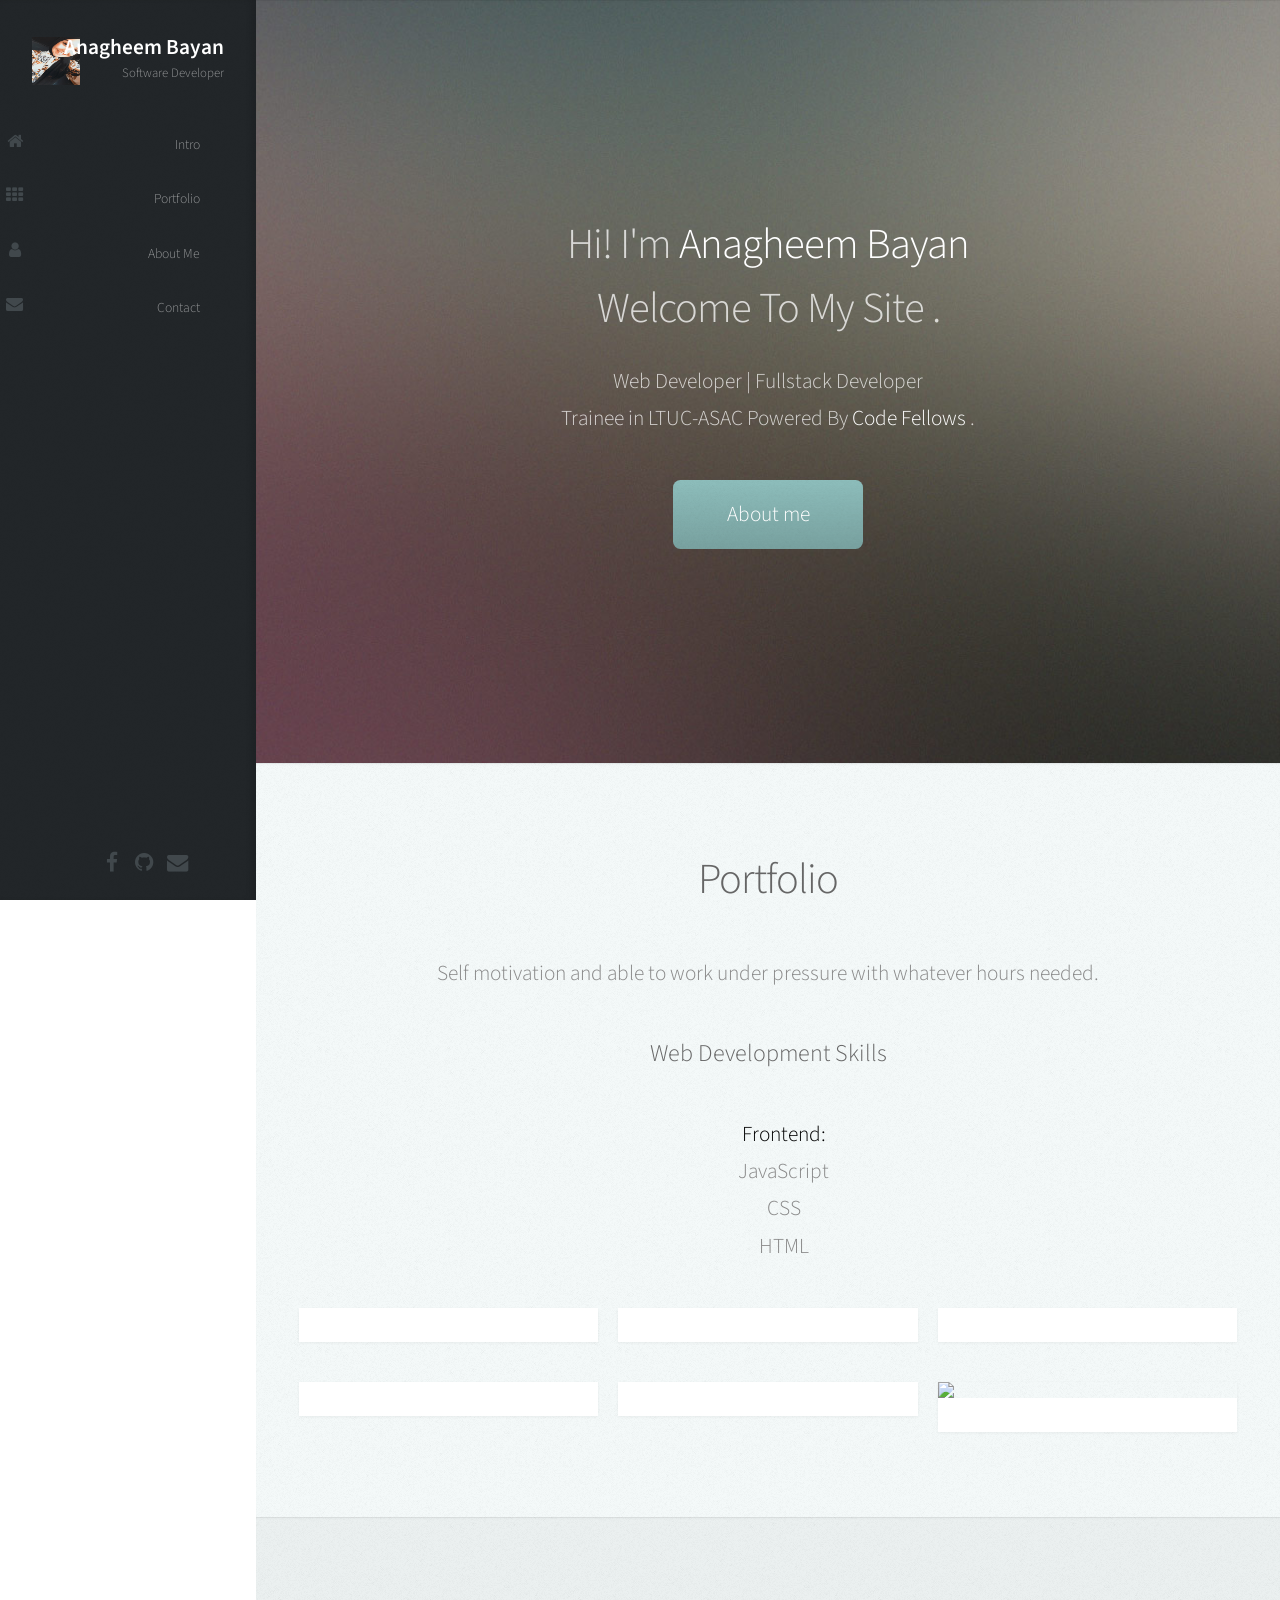
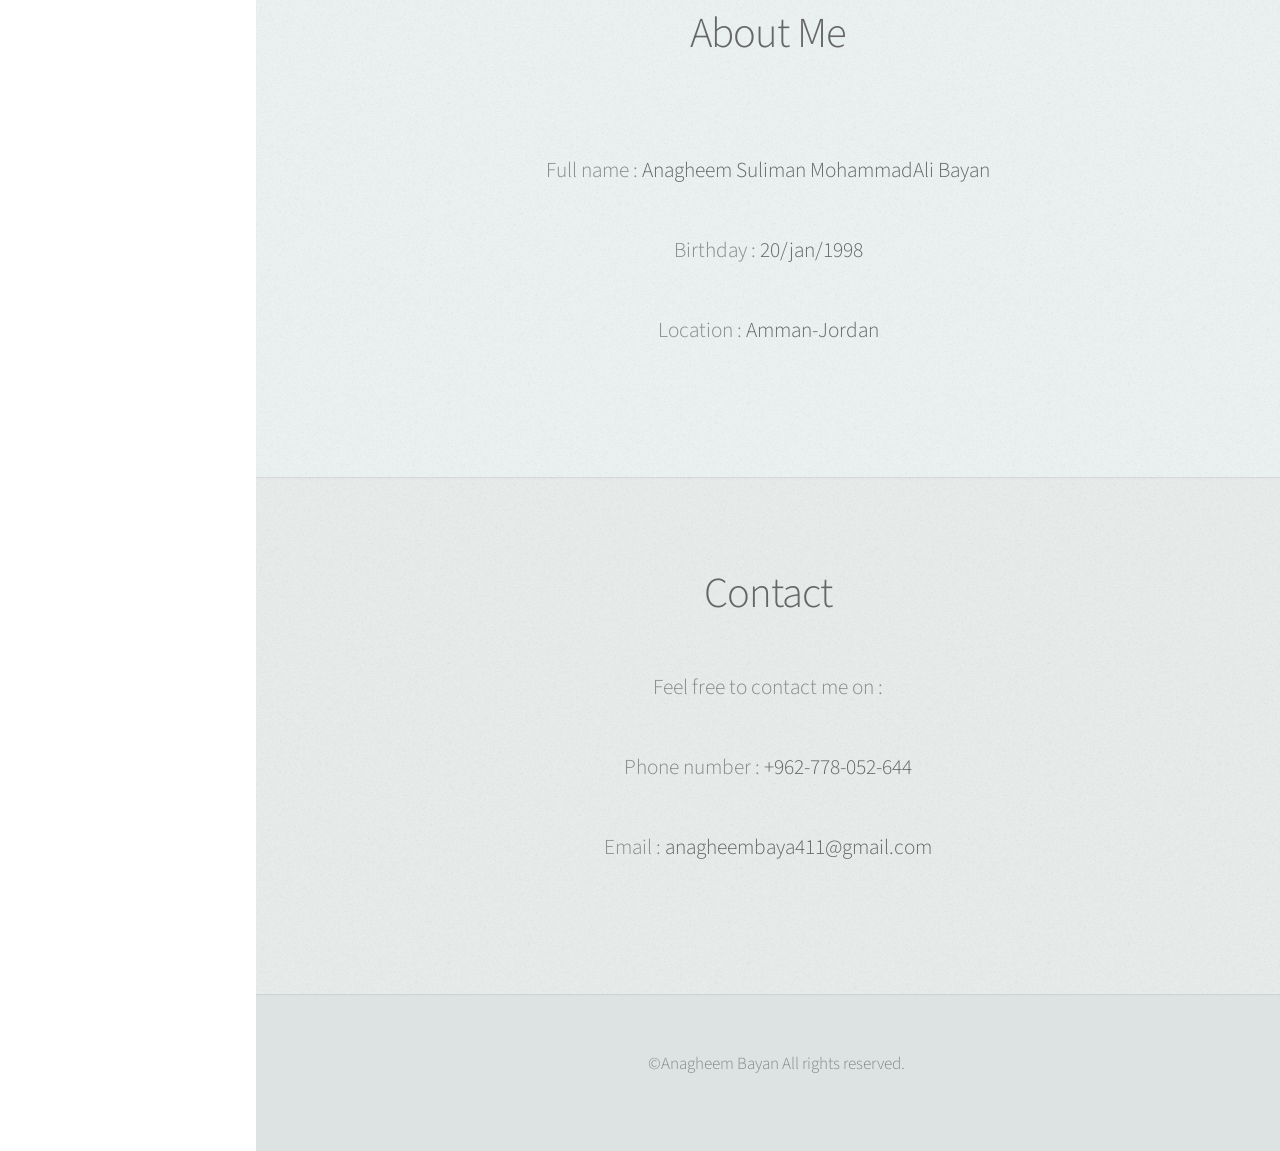
==== commit a4c76afe: "lab 5 done" ====
--- a/public/index.html
+++ b/public/index.html
@@ -84,7 +84,7 @@
 							<header>
 								<h2>Portfolio</h2>
 							</header>
-							<p>Self motivation with learning enthusiasm able to work under pressure with whatever hours needed. </p>
+							<p>Self motivation and able to work under pressure with whatever hours needed. </p>
 
 							<p><b style="font-size:x-large"> Web Development Skills</b></p>
 							<ul>
@@ -99,43 +99,43 @@
 							<div class="row">
 								<div class="col-4 col-12-mobile">
 									<article class="item">
-										<a href="#" class="image fit"><img src="images/pic02.jpg" alt="" /></a>
-										<header>
-											<h3>Ipsum Feugiat</h3>
-										</header>
-									</article>
-									<article class="item">
-										<a href="#" class="image fit"><img src="images/pic03.jpg" alt="" /></a>
-										<header>
-											<h3>Rhoncus Semper</h3>
+										<a href="#" class="image fit"><img src="https://uxstudioteam.com/website/wp-content/uploads/2019/03/des_vs_dev_hero-720x406.jpg" alt="" /></a>
+										<header>
+											<!-- <h3>Ipsum Feugiat</h3> -->
+										</header>
+									</article>
+									<article class="item">
+										<a href="#" class="image fit"><img src="https://encrypted-tbn0.gstatic.com/images?q=tbn:ANd9GcRhb01SNd6M-tbiG-prEBrGUyMDPBsxeARR-ZK7FCv1EcMZjzt4YPhRIWcPP8FJn-FalD0&usqp=CAU" alt="" /></a>
+										<header>
+											<!-- <h3>Rhoncus Semper</h3> -->
 										</header>
 									</article>
 								</div>
 								<div class="col-4 col-12-mobile">
 									<article class="item">
-										<a href="#" class="image fit"><img src="images/pic04.jpg" alt="" /></a>
-										<header>
-											<h3>Magna Nullam</h3>
-										</header>
-									</article>
-									<article class="item">
-										<a href="#" class="image fit"><img src="images/pic05.jpg" alt="" /></a>
-										<header>
-											<h3>Natoque Vitae</h3>
+										<a href="#" class="image fit"><img src="https://fiverr-res.cloudinary.com/images/q_auto,f_auto/gigs/122998962/original/62a344057008090d8b8c98954213d1944c3030b5/do-web-design-front-end-development.png" alt="" /></a>
+										<header>
+											<!-- <h3>Magna Nullam</h3> -->
+										</header>
+									</article>
+									<article class="item">
+										<a href="#" class="image fit"><img src="https://encrypted-tbn0.gstatic.com/images?q=tbn:ANd9GcRcCgLIhoHjdHb9CiNanHouLN8ZjoI9OL05ccQdu_35w6raeXuyH7FVcUb3emFAqQi26a4&usqp=CAU" alt="" /></a>
+										<header>
+											<!-- <h3>Natoque Vitae</h3> -->
 										</header>
 									</article>
 								</div>
 								<div class="col-4 col-12-mobile">
 									<article class="item">
-										<a href="#" class="image fit"><img src="images/pic06.jpg" alt="" /></a>
-										<header>
-											<h3>Dolor Penatibus</h3>
-										</header>
-									</article>
-									<article class="item">
-										<a href="#" class="image fit"><img src="images/pic07.jpg" alt="" /></a>
-										<header>
-											<h3>Orci Convallis</h3>
+										<a href="#" class="image fit"><img src="https://www.edureka.co/blog/wp-content/uploads/2019/10/website-1-528x204.png" alt="" /></a>
+										<header>
+											<!-- <h3>Dolor Penatibus</h3> -->
+										</header>
+									</article>
+									<article class="item">
+										<a href="#" class="image fit"><img src="https://miro.medium.com/max/1200/0*MgUTZdsQ5UjN5UP3.jpg"/></a>
+										<header>
+											<!-- <h3>Orci Convallis</h3> -->
 										</header>
 									</article>
 								</div>
@@ -152,7 +152,7 @@
 								<h2>About Me</h2>
 							</header>
 
-							<a href="#" class="image featured"><img src="images/pic08.jpg" alt="" /></a>
+							<a href="#" class="image featured"><img src="https://miro.medium.com/max/1838/1*sxW4-fYvbgZ9hRS8XaaJDg.png" alt="" /></a>
 
 							<p>Full name : <strong>Anagheem Suliman MohammadAli Bayan</strong></p>
 							<p>Birthday : <strong>20/jan/1998</strong></p>
@@ -201,13 +201,20 @@
 			</div>
 
 		<!-- Scripts -->
-			<script src="assets/js/jquery.min.js"></script>
+			<!-- <script src="assets/js/jquery.min.js"></script>
 			<script src="assets/js/jquery.scrolly.min.js"></script>
 			<script src="assets/js/jquery.scrollex.min.js"></script>
 			<script src="assets/js/browser.min.js"></script>
 			<script src="assets/js/breakpoints.min.js"></script>
 			<script src="assets/js/util.js"></script>
-			<script src="assets/js/main.js"></script>
+			<script src="assets/js/main.js"></script> -->
+
+			<script src="https://ajax.googleapis.com/ajax/libs/jquery/3.6.0/jquery.min.js"></script>
+            <script src="https://cdn.jsdelivr.net/npm/jquery.scrolly@0.0.1/jquery.scrolly.js"></script>
+            <script src="https://cdnjs.cloudflare.com/ajax/libs/jquery.scrollex/0.2.1/jquery.scrollex.min.js" integrity="sha512-eFxuATJvNeUrxxoS/5AeVi6X4wY6IdI9kAtRbuGyD2XTLoJ/R9uBce9lsf2UyvY0tQYlUkbs1wV9jhOPxANCzg==" crossorigin="anonymous"></script>
+            <script src="https://cdnjs.cloudflare.com/ajax/libs/jquery-browser/0.1.0/jquery.browser.min.js" integrity="sha512-7IUk8ZcM82NUtcQv8gBFQTbz0Z+yXiGQyOj+YvSOTv3ZQbxEBYrs4zmY4rrm4/opSN1Xv/oGONv5uCSqiYZy4g==" crossorigin="anonymous"></script>
+            <script src="assets/js/breakpoints.min.js"></script>
+            <script src="https://cdnjs.cloudflare.com/ajax/libs/javascript.util/0.12.12/javascript.util.min.js" integrity="sha512-oHBLR38hkpOtf4dW75gdfO7VhEKg2fsitvHZYHZjObc4BPKou2PGenyxA5ZJ8CCqWytBx5wpiSqwVEBy84b7tw==" crossorigin="anonymous"></script>
 
 	</body>
 </html>
--- a/public/assets/css/base.css
+++ b/public/assets/css/base.css
@@ -1,6 +1,29 @@
+@import url("font-awesome.min.css");
+@import url("https://fonts.googleapis.com/css?family=Source+Sans+Pro:300,300italic,400,600");
 
-/* Basic */
-
+html, body, div, span, applet, object,
+iframe, h1, h2, h3, h4, h5, h6, p, blockquote,
+pre, a, abbr, acronym, address, big, cite,
+code, del, dfn, em, img, ins, kbd, q, s, samp,
+small, strike, strong, sub, sup, tt, var, b,
+u, i, center, dl, dt, dd, ol, ul, li, fieldset,
+form, label, legend, table, caption, tbody,
+tfoot, thead, tr, th, td, article, aside,
+canvas, details, embed, figure, figcaption,
+footer, header, hgroup, menu, nav, output, ruby,
+section, summary, time, mark, audio, video {
+	margin: 0;
+	padding: 0;
+	border: 0;
+	font-size: 100%;
+	font: inherit;
+    vertical-align: baseline;}
+body {
+        line-height: 1;
+}
+body {
+	-webkit-text-size-adjust: none;
+}
 html {
     box-sizing: border-box;
 }
@@ -18,7 +41,7 @@
     color: #888;
 }
 
-    body.is-preload *, body.is-preload *:before, body.is-preload *:after {
+body.is-preload *, body.is-preload *:before, body.is-preload *:after {
         -moz-animation: none !important;
         -webkit-animation: none !important;
         -ms-animation: none !important;
@@ -27,112 +50,39 @@
         -webkit-transition: none !important;
         -ms-transition: none !important;
         transition: none !important;
-    }
-
-input, textarea, select {
-    font-family: 'Source Sans Pro', sans-serif;
-    font-size: 19pt;
-    font-weight: 300;
-    line-height: 1.75em;
-    color: #888;
 }
-
-h1, h2, h3, h4, h5, h6 {
-    font-weight: 300;
-    color: #666;
-    line-height: 1.5em;
+#header {
+    display: -moz-flex;
+    display: -webkit-flex;
+    display: -ms-flex;
+    display: flex;
+    -moz-flex-direction: column;
+    -webkit-flex-direction: column;
+    -ms-flex-direction: column;
+    flex-direction: column;
+    -moz-justify-content: space-between;
+    -webkit-justify-content: space-between;
+    -ms-justify-content: space-between;
+    justify-content: space-between;
+    background: #222629 url("images/overlay.png");
+    box-shadow: inset -0.25em 0 0.25em 0 rgba(0, 0, 0, 0.1);
+    color: #fff;
+    height: 100%;
+    left: 0;
+    overflow-y: auto;
+    position: fixed;
+    text-align: right;
+    top: 0;
+    width: 375px;
 }
-
-h1 a, h2 a, h3 a, h4 a, h5 a, h6 a {
-    color: inherit;
-    text-decoration: none;
-}
-
-    h1 a strong, h2 a strong, h3 a strong, h4 a strong, h5 a strong, h6 a strong {
-        color: #333;
-    }
-
-h2 {
-    font-size: 2em;
-    letter-spacing: -1px;
-}
-
-    h2.alt {
-        color: #888;
-    }
-
-        h2.alt strong {
-            color: #666;
-        }
-
-h3 {
-    font-size: 1.5em;
-}
-
-header {
-    margin: 0 0 2em 0;
-}
-
-    header > p {
-        margin: 1em 0 0 0;
-    }
-
-footer {
-    margin: 2em 0 0 0;
-}
-
-strong, b {
-    font-weight: 300;
-    color: #666;
-}
-
-em, i {
-    font-style: italic;
-}
-
-a {
-    text-decoration: none;
-    color: inherit;
-    border-bottom: dotted 1px rgba(128, 128, 128, 0.5);
-    -moz-transition: color 0.35s ease-in-out, border-bottom-color 0.35s ease-in-out;
-    -webkit-transition: color 0.35s ease-in-out, border-bottom-color 0.35s ease-in-out;
-    -ms-transition: color 0.35s ease-in-out, border-bottom-color 0.35s ease-in-out;
-    transition: color 0.35s ease-in-out, border-bottom-color 0.35s ease-in-out;
-    outline: 0;
-}
-
-    a:hover {
-        color: #E27689;
-        border-bottom-color: rgba(255, 255, 255, 0);
-    }
-
-sub {
-    position: relative;
-    top: 0.5em;
+#footer {
+    margin-left: 375px;
+    text-align: center;
+    background-color: #dce3e2;
+    padding: 3em 0 4em 0;
+    box-shadow: inset 0 1px 0 0 rgba(0, 0, 0, 0.05), inset 0 0.1em 0.1em 0 rgba(0, 0, 0, 0.025);
     font-size: 0.8em;
 }
-
-sup {
-    position: relative;
-    top: -0.5em;
-    font-size: 0.8em;
-}
-
-hr {
-    border: 0;
-    border-top: solid 1px #ddd;
-}
-
-blockquote {
-    border-left: solid 0.5em #ddd;
-    padding: 1em 0 1em 2em;
-    font-style: italic;
-}
-
-p, ul, ol, dl, table {
-    margin-bottom: 2em;
-}
-
-br.clear {
-    clear: both;
+#main {
+    margin-left: 375px;
 }
--- a/public/assets/css/layout.css
+++ b/public/assets/css/layout.css
@@ -1,1516 +1,2031 @@
-
-/* Container */
-
+@import url("https://fonts.googleapis.com/css?family=Source+Sans+Pro:300,300italic,400,600");
+@import url("font-awesome.min.css");
+
+article,
+aside,
+details,
+figcaption,
+figure,
+footer,
+header,
+hgroup,
+menu,
+nav,
+section {
+  display: block;
+}
+input::-moz-focus-inner {
+  border: 0;
+  padding: 0;
+}
+
+input,
+select,
+textarea {
+  -moz-appearance: none;
+  -webkit-appearance: none;
+  -ms-appearance: none;
+  appearance: none;
+}
+header {
+  margin: 0 0 2em 0;
+}
+
+header > p {
+  margin: 1em 0 0 0;
+}
+
+footer {
+  margin: 2em 0 0 0;
+}
+sub {
+  position: relative;
+  top: 0.5em;
+  font-size: 0.8em;
+}
+
+sup {
+  position: relative;
+  top: -0.5em;
+  font-size: 0.8em;
+}
+p,
+ul,
+ol,
+dl,
+table {
+  margin-bottom: 2em;
+}
 .container {
-    margin: 0 auto;
-    max-width: 100%;
-    width: 1400px;
-}
-
-    @media screen and (min-width: 961px) and (max-width: 1880px) {
-
-        .container {
-            width: 1200px;
-        }
-
-    }
-
-    @media screen and (min-width: 961px) and (max-width: 1620px) {
-
-        .container {
-            width: 960px;
-        }
-
-    }
-
-    @media screen and (min-width: 961px) and (max-width: 1320px) {
-
-        .container {
-            width: 100%;
-        }
-
-    }
-
-    @media screen and (max-width: 960px) {
-
-        .container {
-            width: 100%;
-        }
-
-    }
-
-    @media screen and (max-width: 736px) {
-
-        .container {
-            width: 100%;
-        }
-
-    }
-
-/* Row */
-
+  margin: 0 auto;
+  max-width: 100%;
+  width: 1400px;
+}
+
+@media screen and (min-width: 961px) and (max-width: 1880px) {
+  .container {
+    width: 1200px;
+  }
+}
+
+@media screen and (min-width: 961px) and (max-width: 1620px) {
+  .container {
+    width: 960px;
+  }
+}
+
+@media screen and (min-width: 961px) and (max-width: 1320px) {
+  .container {
+    width: 100%;
+  }
+}
+
+@media screen and (max-width: 960px) {
+  .container {
+    width: 100%;
+  }
+}
+
+@media screen and (max-width: 736px) {
+  .container {
+    width: 100%;
+  }
+}
 .row {
+  display: flex;
+  flex-wrap: wrap;
+  box-sizing: border-box;
+  align-items: stretch;
+}
+
+.row > * {
+  box-sizing: border-box;
+}
+
+.row.gtr-uniform > * > :last-child {
+  margin-bottom: 0;
+}
+
+.row.aln-left {
+  justify-content: flex-start;
+}
+
+.row.aln-center {
+  justify-content: center;
+}
+
+.row.aln-right {
+  justify-content: flex-end;
+}
+
+.row.aln-top {
+  align-items: flex-start;
+}
+
+.row.aln-middle {
+  align-items: center;
+}
+
+.row.aln-bottom {
+  align-items: flex-end;
+}
+
+.row > .imp {
+  order: -1;
+}
+
+.row > .col-1 {
+  width: 8.3333333333%;
+}
+
+.row > .off-1 {
+  margin-left: 8.3333333333%;
+}
+
+.row > .col-2 {
+  width: 16.6666666667%;
+}
+
+.row > .off-2 {
+  margin-left: 16.6666666667%;
+}
+
+.row > .col-3 {
+  width: 25%;
+}
+
+.row > .off-3 {
+  margin-left: 25%;
+}
+
+.row > .col-4 {
+  width: 33.3333333333%;
+}
+
+.row > .off-4 {
+  margin-left: 33.3333333333%;
+}
+
+.row > .col-5 {
+  width: 41.6666666667%;
+}
+
+.row > .off-5 {
+  margin-left: 41.6666666667%;
+}
+
+.row > .col-6 {
+  width: 50%;
+}
+
+.row > .off-6 {
+  margin-left: 50%;
+}
+
+.row > .col-7 {
+  width: 58.3333333333%;
+}
+
+.row > .off-7 {
+  margin-left: 58.3333333333%;
+}
+
+.row > .col-8 {
+  width: 66.6666666667%;
+}
+
+.row > .off-8 {
+  margin-left: 66.6666666667%;
+}
+
+.row > .col-9 {
+  width: 75%;
+}
+
+.row > .off-9 {
+  margin-left: 75%;
+}
+
+.row > .col-10 {
+  width: 83.3333333333%;
+}
+
+.row > .off-10 {
+  margin-left: 83.3333333333%;
+}
+
+.row > .col-11 {
+  width: 91.6666666667%;
+}
+
+.row > .off-11 {
+  margin-left: 91.6666666667%;
+}
+
+.row > .col-12 {
+  width: 100%;
+}
+
+.row > .off-12 {
+  margin-left: 100%;
+}
+
+.row.gtr-0 {
+  margin-top: 0px;
+  margin-left: 0px;
+}
+
+.row.gtr-0 > * {
+  padding: 0px 0 0 0px;
+}
+
+.row.gtr-0.gtr-uniform {
+  margin-top: 0px;
+}
+
+.row.gtr-0.gtr-uniform > * {
+  padding-top: 0px;
+}
+
+.row.gtr-25 {
+  margin-top: -10px;
+  margin-left: -10px;
+}
+
+.row.gtr-25 > * {
+  padding: 10px 0 0 10px;
+}
+
+.row.gtr-25.gtr-uniform {
+  margin-top: -10px;
+}
+
+.row.gtr-25.gtr-uniform > * {
+  padding-top: 10px;
+}
+
+.row.gtr-50 {
+  margin-top: -20px;
+  margin-left: -20px;
+}
+
+.row.gtr-50 > * {
+  padding: 20px 0 0 20px;
+}
+
+.row.gtr-50.gtr-uniform {
+  margin-top: -20px;
+}
+.row.gtr-50.gtr-uniform > * {
+  padding-top: 20px;
+}
+
+.row {
+  margin-top: -40px;
+  margin-left: -40px;
+}
+
+.row > * {
+  padding: 40px 0 0 40px;
+}
+
+.row.gtr-uniform {
+  margin-top: -40px;
+}
+
+.row.gtr-uniform > * {
+  padding-top: 40px;
+}
+
+.row.gtr-150 {
+  margin-top: -60px;
+  margin-left: -60px;
+}
+
+.row.gtr-150 > * {
+  padding: 60px 0 0 60px;
+}
+
+.row.gtr-150.gtr-uniform {
+  margin-top: -60px;
+}
+
+.row.gtr-150.gtr-uniform > * {
+  padding-top: 60px;
+}
+
+.row.gtr-200 {
+  margin-top: -80px;
+  margin-left: -80px;
+}
+
+.row.gtr-200 > * {
+  padding: 80px 0 0 80px;
+}
+
+.row.gtr-200.gtr-uniform {
+  margin-top: -80px;
+}
+
+.row.gtr-200.gtr-uniform > * {
+  padding-top: 80px;
+}
+@media screen and (min-width: 961px) and (max-width: 1880px) {
+  .row {
     display: flex;
     flex-wrap: wrap;
     box-sizing: border-box;
     align-items: stretch;
-}
-
-    .row > * {
-        box-sizing: border-box;
-    }
-
-    .row.gtr-uniform > * > :last-child {
-        margin-bottom: 0;
-    }
-
-    .row.aln-left {
-        justify-content: flex-start;
-    }
-
-    .row.aln-center {
-        justify-content: center;
-    }
-
-    .row.aln-right {
-        justify-content: flex-end;
-    }
-
-    .row.aln-top {
-        align-items: flex-start;
-    }
-
-    .row.aln-middle {
-        align-items: center;
-    }
-
-    .row.aln-bottom {
-        align-items: flex-end;
-    }
-
-    .row > .imp {
-        order: -1;
-    }
-
-    .row > .col-1 {
-        width: 8.3333333333%;
-    }
-
-    .row > .off-1 {
-        margin-left: 8.3333333333%;
-    }
-
-    .row > .col-2 {
-        width: 16.6666666667%;
-    }
-
-    .row > .off-2 {
-        margin-left: 16.6666666667%;
-    }
-
-    .row > .col-3 {
-        width: 25%;
-    }
-
-    .row > .off-3 {
-        margin-left: 25%;
-    }
-
-    .row > .col-4 {
-        width: 33.3333333333%;
-    }
-
-    .row > .off-4 {
-        margin-left: 33.3333333333%;
-    }
-
-    .row > .col-5 {
-        width: 41.6666666667%;
-    }
-
-    .row > .off-5 {
-        margin-left: 41.6666666667%;
-    }
-
-    .row > .col-6 {
-        width: 50%;
-    }
-
-    .row > .off-6 {
-        margin-left: 50%;
-    }
-
-    .row > .col-7 {
-        width: 58.3333333333%;
-    }
-
-    .row > .off-7 {
-        margin-left: 58.3333333333%;
-    }
-
-    .row > .col-8 {
-        width: 66.6666666667%;
-    }
-
-    .row > .off-8 {
-        margin-left: 66.6666666667%;
-    }
-
-    .row > .col-9 {
-        width: 75%;
-    }
-
-    .row > .off-9 {
-        margin-left: 75%;
-    }
-
-    .row > .col-10 {
-        width: 83.3333333333%;
-    }
-
-    .row > .off-10 {
-        margin-left: 83.3333333333%;
-    }
-
-    .row > .col-11 {
-        width: 91.6666666667%;
-    }
-
-    .row > .off-11 {
-        margin-left: 91.6666666667%;
-    }
-
-    .row > .col-12 {
-        width: 100%;
-    }
-
-    .row > .off-12 {
-        margin-left: 100%;
-    }
-
-    .row.gtr-0 {
-        margin-top: 0px;
-        margin-left: 0px;
-    }
-
-        .row.gtr-0 > * {
-            padding: 0px 0 0 0px;
-        }
-
-        .row.gtr-0.gtr-uniform {
-            margin-top: 0px;
-        }
-
-            .row.gtr-0.gtr-uniform > * {
-                padding-top: 0px;
-            }
-
-    .row.gtr-25 {
-        margin-top: -10px;
-        margin-left: -10px;
-    }
-
-        .row.gtr-25 > * {
-            padding: 10px 0 0 10px;
-        }
-
-        .row.gtr-25.gtr-uniform {
-            margin-top: -10px;
-        }
-
-            .row.gtr-25.gtr-uniform > * {
-                padding-top: 10px;
-            }
-
-    .row.gtr-50 {
-        margin-top: -20px;
-        margin-left: -20px;
-    }
-
-        .row.gtr-50 > * {
-            padding: 20px 0 0 20px;
-        }
-
-        .row.gtr-50.gtr-uniform {
-            margin-top: -20px;
-        }
-
-            .row.gtr-50.gtr-uniform > * {
-                padding-top: 20px;
-            }
-
-    .row {
-        margin-top: -40px;
-        margin-left: -40px;
-    }
-
-        .row > * {
-            padding: 40px 0 0 40px;
-        }
-
-        .row.gtr-uniform {
-            margin-top: -40px;
-        }
-
-            .row.gtr-uniform > * {
-                padding-top: 40px;
-            }
-
-    .row.gtr-150 {
-        margin-top: -60px;
-        margin-left: -60px;
-    }
-
-        .row.gtr-150 > * {
-            padding: 60px 0 0 60px;
-        }
-
-        .row.gtr-150.gtr-uniform {
-            margin-top: -60px;
-        }
-
-            .row.gtr-150.gtr-uniform > * {
-                padding-top: 60px;
-            }
-
-    .row.gtr-200 {
-        margin-top: -80px;
-        margin-left: -80px;
-    }
-
-        .row.gtr-200 > * {
-            padding: 80px 0 0 80px;
-        }
-
-        .row.gtr-200.gtr-uniform {
-            margin-top: -80px;
-        }
-
-            .row.gtr-200.gtr-uniform > * {
-                padding-top: 80px;
-            }
-
-    @media screen and (min-width: 961px) and (max-width: 1880px) {
-
-        .row {
-            display: flex;
-            flex-wrap: wrap;
-            box-sizing: border-box;
-            align-items: stretch;
-        }
-
-            .row > * {
-                box-sizing: border-box;
-            }
-
-            .row.gtr-uniform > * > :last-child {
-                margin-bottom: 0;
-            }
-
-            .row.aln-left {
-                justify-content: flex-start;
-            }
-
-            .row.aln-center {
-                justify-content: center;
-            }
-
-            .row.aln-right {
-                justify-content: flex-end;
-            }
-
-            .row.aln-top {
-                align-items: flex-start;
-            }
-
-            .row.aln-middle {
-                align-items: center;
-            }
-
-            .row.aln-bottom {
-                align-items: flex-end;
-            }
-
-            .row > .imp-wide {
-                order: -1;
-            }
-
-            .row > .col-1-wide {
-                width: 8.3333333333%;
-            }
-
-            .row > .off-1-wide {
-                margin-left: 8.3333333333%;
-            }
-
-            .row > .col-2-wide {
-                width: 16.6666666667%;
-            }
-
-            .row > .off-2-wide {
-                margin-left: 16.6666666667%;
-            }
-
-            .row > .col-3-wide {
-                width: 25%;
-            }
-
-            .row > .off-3-wide {
-                margin-left: 25%;
-            }
-
-            .row > .col-4-wide {
-                width: 33.3333333333%;
-            }
-
-            .row > .off-4-wide {
-                margin-left: 33.3333333333%;
-            }
-
-            .row > .col-5-wide {
-                width: 41.6666666667%;
-            }
-
-            .row > .off-5-wide {
-                margin-left: 41.6666666667%;
-            }
-
-            .row > .col-6-wide {
-                width: 50%;
-            }
-
-            .row > .off-6-wide {
-                margin-left: 50%;
-            }
-
-            .row > .col-7-wide {
-                width: 58.3333333333%;
-            }
-
-            .row > .off-7-wide {
-                margin-left: 58.3333333333%;
-            }
-
-            .row > .col-8-wide {
-                width: 66.6666666667%;
-            }
-
-            .row > .off-8-wide {
-                margin-left: 66.6666666667%;
-            }
-
-            .row > .col-9-wide {
-                width: 75%;
-            }
-
-            .row > .off-9-wide {
-                margin-left: 75%;
-            }
-
-            .row > .col-10-wide {
-                width: 83.3333333333%;
-            }
-
-            .row > .off-10-wide {
-                margin-left: 83.3333333333%;
-            }
-
-            .row > .col-11-wide {
-                width: 91.6666666667%;
-            }
-
-            .row > .off-11-wide {
-                margin-left: 91.6666666667%;
-            }
-
-            .row > .col-12-wide {
-                width: 100%;
-            }
-
-            .row > .off-12-wide {
-                margin-left: 100%;
-            }
-
-            .row.gtr-0 {
-                margin-top: 0px;
-                margin-left: 0px;
-            }
-
-                .row.gtr-0 > * {
-                    padding: 0px 0 0 0px;
-                }
-
-                .row.gtr-0.gtr-uniform {
-                    margin-top: 0px;
-                }
-
-                    .row.gtr-0.gtr-uniform > * {
-                        padding-top: 0px;
-                    }
-
-            .row.gtr-25 {
-                margin-top: -10px;
-                margin-left: -10px;
-            }
-
-                .row.gtr-25 > * {
-                    padding: 10px 0 0 10px;
-                }
-
-                .row.gtr-25.gtr-uniform {
-                    margin-top: -10px;
-                }
-
-                    .row.gtr-25.gtr-uniform > * {
-                        padding-top: 10px;
-                    }
-
-            .row.gtr-50 {
-                margin-top: -20px;
-                margin-left: -20px;
-            }
-
-                .row.gtr-50 > * {
-                    padding: 20px 0 0 20px;
-                }
-
-                .row.gtr-50.gtr-uniform {
-                    margin-top: -20px;
-                }
-
-                    .row.gtr-50.gtr-uniform > * {
-                        padding-top: 20px;
-                    }
-
-            .row {
-                margin-top: -40px;
-                margin-left: -40px;
-            }
-
-                .row > * {
-                    padding: 40px 0 0 40px;
-                }
-
-                .row.gtr-uniform {
-                    margin-top: -40px;
-                }
-
-                    .row.gtr-uniform > * {
-                        padding-top: 40px;
-                    }
-
-            .row.gtr-150 {
-                margin-top: -60px;
-                margin-left: -60px;
-            }
-
-                .row.gtr-150 > * {
-                    padding: 60px 0 0 60px;
-                }
-
-                .row.gtr-150.gtr-uniform {
-                    margin-top: -60px;
-                }
-
-                    .row.gtr-150.gtr-uniform > * {
-                        padding-top: 60px;
-                    }
-
-            .row.gtr-200 {
-                margin-top: -80px;
-                margin-left: -80px;
-            }
-
-                .row.gtr-200 > * {
-                    padding: 80px 0 0 80px;
-                }
-
-                .row.gtr-200.gtr-uniform {
-                    margin-top: -80px;
-                }
-
-                    .row.gtr-200.gtr-uniform > * {
-                        padding-top: 80px;
-                    }
-
-    }
-
-    @media screen and (min-width: 961px) and (max-width: 1620px) {
-
-        .row {
-            display: flex;
-            flex-wrap: wrap;
-            box-sizing: border-box;
-            align-items: stretch;
-        }
-
-            .row > * {
-                box-sizing: border-box;
-            }
-
-            .row.gtr-uniform > * > :last-child {
-                margin-bottom: 0;
-            }
-
-            .row.aln-left {
-                justify-content: flex-start;
-            }
-
-            .row.aln-center {
-                justify-content: center;
-            }
-
-            .row.aln-right {
-                justify-content: flex-end;
-            }
-
-            .row.aln-top {
-                align-items: flex-start;
-            }
-
-            .row.aln-middle {
-                align-items: center;
-            }
-
-            .row.aln-bottom {
-                align-items: flex-end;
-            }
-
-            .row > .imp-normal {
-                order: -1;
-            }
-
-            .row > .col-1-normal {
-                width: 8.3333333333%;
-            }
-
-            .row > .off-1-normal {
-                margin-left: 8.3333333333%;
-            }
-
-            .row > .col-2-normal {
-                width: 16.6666666667%;
-            }
-
-            .row > .off-2-normal {
-                margin-left: 16.6666666667%;
-            }
-
-            .row > .col-3-normal {
-                width: 25%;
-            }
-
-            .row > .off-3-normal {
-                margin-left: 25%;
-            }
-
-            .row > .col-4-normal {
-                width: 33.3333333333%;
-            }
-
-            .row > .off-4-normal {
-                margin-left: 33.3333333333%;
-            }
-
-            .row > .col-5-normal {
-                width: 41.6666666667%;
-            }
-
-            .row > .off-5-normal {
-                margin-left: 41.6666666667%;
-            }
-
-            .row > .col-6-normal {
-                width: 50%;
-            }
-
-            .row > .off-6-normal {
-                margin-left: 50%;
-            }
-
-            .row > .col-7-normal {
-                width: 58.3333333333%;
-            }
-
-            .row > .off-7-normal {
-                margin-left: 58.3333333333%;
-            }
-
-            .row > .col-8-normal {
-                width: 66.6666666667%;
-            }
-
-            .row > .off-8-normal {
-                margin-left: 66.6666666667%;
-            }
-
-            .row > .col-9-normal {
-                width: 75%;
-            }
-
-            .row > .off-9-normal {
-                margin-left: 75%;
-            }
-
-            .row > .col-10-normal {
-                width: 83.3333333333%;
-            }
-
-            .row > .off-10-normal {
-                margin-left: 83.3333333333%;
-            }
-
-            .row > .col-11-normal {
-                width: 91.6666666667%;
-            }
-
-            .row > .off-11-normal {
-                margin-left: 91.6666666667%;
-            }
-
-            .row > .col-12-normal {
-                width: 100%;
-            }
-
-            .row > .off-12-normal {
-                margin-left: 100%;
-            }
-
-            .row.gtr-0 {
-                margin-top: 0px;
-                margin-left: 0px;
-            }
-
-                .row.gtr-0 > * {
-                    padding: 0px 0 0 0px;
-                }
-
-                .row.gtr-0.gtr-uniform {
-                    margin-top: 0px;
-                }
-
-                    .row.gtr-0.gtr-uniform > * {
-                        padding-top: 0px;
-                    }
-
-            .row.gtr-25 {
-                margin-top: -10px;
-                margin-left: -10px;
-            }
-
-                .row.gtr-25 > * {
-                    padding: 10px 0 0 10px;
-                }
-
-                .row.gtr-25.gtr-uniform {
-                    margin-top: -10px;
-                }
-
-                    .row.gtr-25.gtr-uniform > * {
-                        padding-top: 10px;
-                    }
-
-            .row.gtr-50 {
-                margin-top: -20px;
-                margin-left: -20px;
-            }
-
-                .row.gtr-50 > * {
-                    padding: 20px 0 0 20px;
-                }
-
-                .row.gtr-50.gtr-uniform {
-                    margin-top: -20px;
-                }
-
-                    .row.gtr-50.gtr-uniform > * {
-                        padding-top: 20px;
-                    }
-
-            .row {
-                margin-top: -40px;
-                margin-left: -40px;
-            }
-
-                .row > * {
-                    padding: 40px 0 0 40px;
-                }
-
-                .row.gtr-uniform {
-                    margin-top: -40px;
-                }
-
-                    .row.gtr-uniform > * {
-                        padding-top: 40px;
-                    }
-
-            .row.gtr-150 {
-                margin-top: -60px;
-                margin-left: -60px;
-            }
-
-                .row.gtr-150 > * {
-                    padding: 60px 0 0 60px;
-                }
-
-                .row.gtr-150.gtr-uniform {
-                    margin-top: -60px;
-                }
-
-                    .row.gtr-150.gtr-uniform > * {
-                        padding-top: 60px;
-                    }
-
-            .row.gtr-200 {
-                margin-top: -80px;
-                margin-left: -80px;
-            }
-
-                .row.gtr-200 > * {
-                    padding: 80px 0 0 80px;
-                }
-
-                .row.gtr-200.gtr-uniform {
-                    margin-top: -80px;
-                }
-
-                    .row.gtr-200.gtr-uniform > * {
-                        padding-top: 80px;
-                    }
-
-    }
-
-    @media screen and (min-width: 961px) and (max-width: 1320px) {
-
-        .row {
-            display: flex;
-            flex-wrap: wrap;
-            box-sizing: border-box;
-            align-items: stretch;
-        }
-
-            .row > * {
-                box-sizing: border-box;
-            }
-
-            .row.gtr-uniform > * > :last-child {
-                margin-bottom: 0;
-            }
-
-            .row.aln-left {
-                justify-content: flex-start;
-            }
-
-            .row.aln-center {
-                justify-content: center;
-            }
-
-            .row.aln-right {
-                justify-content: flex-end;
-            }
-
-            .row.aln-top {
-                align-items: flex-start;
-            }
-
-            .row.aln-middle {
-                align-items: center;
-            }
-
-            .row.aln-bottom {
-                align-items: flex-end;
-            }
-
-            .row > .imp-narrow {
-                order: -1;
-            }
-
-            .row > .col-1-narrow {
-                width: 8.3333333333%;
-            }
-
-            .row > .off-1-narrow {
-                margin-left: 8.3333333333%;
-            }
-
-            .row > .col-2-narrow {
-                width: 16.6666666667%;
-            }
-
-            .row > .off-2-narrow {
-                margin-left: 16.6666666667%;
-            }
-
-            .row > .col-3-narrow {
-                width: 25%;
-            }
-
-            .row > .off-3-narrow {
-                margin-left: 25%;
-            }
-
-            .row > .col-4-narrow {
-                width: 33.3333333333%;
-            }
-
-            .row > .off-4-narrow {
-                margin-left: 33.3333333333%;
-            }
-
-            .row > .col-5-narrow {
-                width: 41.6666666667%;
-            }
-
-            .row > .off-5-narrow {
-                margin-left: 41.6666666667%;
-            }
-
-            .row > .col-6-narrow {
-                width: 50%;
-            }
-
-            .row > .off-6-narrow {
-                margin-left: 50%;
-            }
-
-            .row > .col-7-narrow {
-                width: 58.3333333333%;
-            }
-
-            .row > .off-7-narrow {
-                margin-left: 58.3333333333%;
-            }
-
-            .row > .col-8-narrow {
-                width: 66.6666666667%;
-            }
-
-            .row > .off-8-narrow {
-                margin-left: 66.6666666667%;
-            }
-
-            .row > .col-9-narrow {
-                width: 75%;
-            }
-
-            .row > .off-9-narrow {
-                margin-left: 75%;
-            }
-
-            .row > .col-10-narrow {
-                width: 83.3333333333%;
-            }
-
-            .row > .off-10-narrow {
-                margin-left: 83.3333333333%;
-            }
-
-            .row > .col-11-narrow {
-                width: 91.6666666667%;
-            }
-
-            .row > .off-11-narrow {
-                margin-left: 91.6666666667%;
-            }
-
-            .row > .col-12-narrow {
-                width: 100%;
-            }
-
-            .row > .off-12-narrow {
-                margin-left: 100%;
-            }
-
-            .row.gtr-0 {
-                margin-top: 0px;
-                margin-left: 0px;
-            }
-
-                .row.gtr-0 > * {
-                    padding: 0px 0 0 0px;
-                }
-
-                .row.gtr-0.gtr-uniform {
-                    margin-top: 0px;
-                }
-
-                    .row.gtr-0.gtr-uniform > * {
-                        padding-top: 0px;
-                    }
-
-            .row.gtr-25 {
-                margin-top: -5px;
-                margin-left: -5px;
-            }
-
-                .row.gtr-25 > * {
-                    padding: 5px 0 0 5px;
-                }
-
-                .row.gtr-25.gtr-uniform {
-                    margin-top: -5px;
-                }
-
-                    .row.gtr-25.gtr-uniform > * {
-                        padding-top: 5px;
-                    }
-
-            .row.gtr-50 {
-                margin-top: -10px;
-                margin-left: -10px;
-            }
-
-                .row.gtr-50 > * {
-                    padding: 10px 0 0 10px;
-                }
-
-                .row.gtr-50.gtr-uniform {
-                    margin-top: -10px;
-                }
-
-                    .row.gtr-50.gtr-uniform > * {
-                        padding-top: 10px;
-                    }
-
-            .row {
-                margin-top: -20px;
-                margin-left: -20px;
-            }
-
-                .row > * {
-                    padding: 20px 0 0 20px;
-                }
-
-                .row.gtr-uniform {
-                    margin-top: -20px;
-                }
-
-                    .row.gtr-uniform > * {
-                        padding-top: 20px;
-                    }
-
-            .row.gtr-150 {
-                margin-top: -30px;
-                margin-left: -30px;
-            }
-
-                .row.gtr-150 > * {
-                    padding: 30px 0 0 30px;
-                }
-
-                .row.gtr-150.gtr-uniform {
-                    margin-top: -30px;
-                }
-
-                    .row.gtr-150.gtr-uniform > * {
-                        padding-top: 30px;
-                    }
-
-            .row.gtr-200 {
-                margin-top: -40px;
-                margin-left: -40px;
-            }
-
-                .row.gtr-200 > * {
-                    padding: 40px 0 0 40px;
-                }
-
-                .row.gtr-200.gtr-uniform {
-                    margin-top: -40px;
-                }
-
-                    .row.gtr-200.gtr-uniform > * {
-                        padding-top: 40px;
-                    }
-
-    }
-
-    @media screen and (max-width: 960px) {
-
-        .row {
-            display: flex;
-            flex-wrap: wrap;
-            box-sizing: border-box;
-            align-items: stretch;
-        }
-
-            .row > * {
-                box-sizing: border-box;
-            }
-
-            .row.gtr-uniform > * > :last-child {
-                margin-bottom: 0;
-            }
-
-            .row.aln-left {
-                justify-content: flex-start;
-            }
-
-            .row.aln-center {
-                justify-content: center;
-            }
-
-            .row.aln-right {
-                justify-content: flex-end;
-            }
-
-            .row.aln-top {
-                align-items: flex-start;
-            }
-
-            .row.aln-middle {
-                align-items: center;
-            }
-
-            .row.aln-bottom {
-                align-items: flex-end;
-            }
-
-            .row > .imp-narrower {
-                order: -1;
-            }
-
-            .row > .col-1-narrower {
-                width: 8.3333333333%;
-            }
-
-            .row > .off-1-narrower {
-                margin-left: 8.3333333333%;
-            }
-
-            .row > .col-2-narrower {
-                width: 16.6666666667%;
-            }
-
-            .row > .off-2-narrower {
-                margin-left: 16.6666666667%;
-            }
-
-            .row > .col-3-narrower {
-                width: 25%;
-            }
-
-            .row > .off-3-narrower {
-                margin-left: 25%;
-            }
-
-            .row > .col-4-narrower {
-                width: 33.3333333333%;
-            }
-
-            .row > .off-4-narrower {
-                margin-left: 33.3333333333%;
-            }
-
-            .row > .col-5-narrower {
-                width: 41.6666666667%;
-            }
-
-            .row > .off-5-narrower {
-                margin-left: 41.6666666667%;
-            }
-
-            .row > .col-6-narrower {
-                width: 50%;
-            }
-
-            .row > .off-6-narrower {
-                margin-left: 50%;
-            }
-
-            .row > .col-7-narrower {
-                width: 58.3333333333%;
-            }
-
-            .row > .off-7-narrower {
-                margin-left: 58.3333333333%;
-            }
-
-            .row > .col-8-narrower {
-                width: 66.6666666667%;
-            }
-
-            .row > .off-8-narrower {
-                margin-left: 66.6666666667%;
-            }
-
-            .row > .col-9-narrower {
-                width: 75%;
-            }
-
-            .row > .off-9-narrower {
-                margin-left: 75%;
-            }
-
-            .row > .col-10-narrower {
-                width: 83.3333333333%;
-            }
-
-            .row > .off-10-narrower {
-                margin-left: 83.3333333333%;
-            }
-
-            .row > .col-11-narrower {
-                width: 91.6666666667%;
-            }
-
-            .row > .off-11-narrower {
-                margin-left: 91.6666666667%;
-            }
-
-            .row > .col-12-narrower {
-                width: 100%;
-            }
-
-            .row > .off-12-narrower {
-                margin-left: 100%;
-            }
-
-            .row.gtr-0 {
-                margin-top: 0px;
-                margin-left: 0px;
-            }
-
-                .row.gtr-0 > * {
-                    padding: 0px 0 0 0px;
-                }
-
-                .row.gtr-0.gtr-uniform {
-                    margin-top: 0px;
-                }
-
-                    .row.gtr-0.gtr-uniform > * {
-                        padding-top: 0px;
-                    }
-
-            .row.gtr-25 {
-                margin-top: -5px;
-                margin-left: -5px;
-            }
-
-                .row.gtr-25 > * {
-                    padding: 5px 0 0 5px;
-                }
-
-                .row.gtr-25.gtr-uniform {
-                    margin-top: -5px;
-                }
-
-                    .row.gtr-25.gtr-uniform > * {
-                        padding-top: 5px;
-                    }
-
-            .row.gtr-50 {
-                margin-top: -10px;
-                margin-left: -10px;
-            }
-
-                .row.gtr-50 > * {
-                    padding: 10px 0 0 10px;
-                }
-
-                .row.gtr-50.gtr-uniform {
-                    margin-top: -10px;
-                }
-
-                    .row.gtr-50.gtr-uniform > * {
-                        padding-top: 10px;
-                    }
-
-            .row {
-                margin-top: -20px;
-                margin-left: -20px;
-            }
-
-                .row > * {
-                    padding: 20px 0 0 20px;
-                }
-
-                .row.gtr-uniform {
-                    margin-top: -20px;
-                }
-
-                    .row.gtr-uniform > * {
-                        padding-top: 20px;
-                    }
-
-            .row.gtr-150 {
-                margin-top: -30px;
-                margin-left: -30px;
-            }
-
-                .row.gtr-150 > * {
-                    padding: 30px 0 0 30px;
-                }
-
-                .row.gtr-150.gtr-uniform {
-                    margin-top: -30px;
-                }
-
-                    .row.gtr-150.gtr-uniform > * {
-                        padding-top: 30px;
-                    }
-
-            .row.gtr-200 {
-                margin-top: -40px;
-                margin-left: -40px;
-            }
-
-                .row.gtr-200 > * {
-                    padding: 40px 0 0 40px;
-                }
-
-                .row.gtr-200.gtr-uniform {
-                    margin-top: -40px;
-                }
-
-                    .row.gtr-200.gtr-uniform > * {
-                        padding-top: 40px;
-                    }
-
-    }
-
-    @media screen and (max-width: 736px) {
-
-        .row {
-            display: flex;
-            flex-wrap: wrap;
-            box-sizing: border-box;
-            align-items: stretch;
-        }
-
-            .row > * {
-                box-sizing: border-box;
-            }
-
-            .row.gtr-uniform > * > :last-child {
-                margin-bottom: 0;
-            }
-
-            .row.aln-left {
-                justify-content: flex-start;
-            }
-
-            .row.aln-center {
-                justify-content: center;
-            }
-
-            .row.aln-right {
-                justify-content: flex-end;
-            }
-
-            .row.aln-top {
-                align-items: flex-start;
-            }
-
-            .row.aln-middle {
-                align-items: center;
-            }
-
-            .row.aln-bottom {
-                align-items: flex-end;
-            }
-
-            .row > .imp-mobile {
-                order: -1;
-            }
-
-            .row > .col-1-mobile {
-                width: 8.3333333333%;
-            }
-
-            .row > .off-1-mobile {
-                margin-left: 8.3333333333%;
-            }
-
-            .row > .col-2-mobile {
-                width: 16.6666666667%;
-            }
-
-            .row > .off-2-mobile {
-                margin-left: 16.6666666667%;
-            }
-
-            .row > .col-3-mobile {
-                width: 25%;
-            }
-
-            .row > .off-3-mobile {
-                margin-left: 25%;
-            }
-
-            .row > .col-4-mobile {
-                width: 33.3333333333%;
-            }
-
-            .row > .off-4-mobile {
-                margin-left: 33.3333333333%;
-            }
-
-            .row > .col-5-mobile {
-                width: 41.6666666667%;
-            }
-
-            .row > .off-5-mobile {
-                margin-left: 41.6666666667%;
-            }
-
-            .row > .col-6-mobile {
-                width: 50%;
-            }
-
-            .row > .off-6-mobile {
-                margin-left: 50%;
-            }
-
-            .row > .col-7-mobile {
-                width: 58.3333333333%;
-            }
-
-            .row > .off-7-mobile {
-                margin-left: 58.3333333333%;
-            }
-
-            .row > .col-8-mobile {
-                width: 66.6666666667%;
-            }
-
-            .row > .off-8-mobile {
-                margin-left: 66.6666666667%;
-            }
-
-            .row > .col-9-mobile {
-                width: 75%;
-            }
-
-            .row > .off-9-mobile {
-                margin-left: 75%;
-            }
-
-            .row > .col-10-mobile {
-                width: 83.3333333333%;
-            }
-
-            .row > .off-10-mobile {
-                margin-left: 83.3333333333%;
-            }
-
-            .row > .col-11-mobile {
-                width: 91.6666666667%;
-            }
-
-            .row > .off-11-mobile {
-                margin-left: 91.6666666667%;
-            }
-
-            .row > .col-12-mobile {
-                width: 100%;
-            }
-
-            .row > .off-12-mobile {
-                margin-left: 100%;
-            }
-
-            .row.gtr-0 {
-                margin-top: 0px;
-                margin-left: 0px;
-            }
-
-                .row.gtr-0 > * {
-                    padding: 0px 0 0 0px;
-                }
-
-                .row.gtr-0.gtr-uniform {
-                    margin-top: 0px;
-                }
-
-                    .row.gtr-0.gtr-uniform > * {
-                        padding-top: 0px;
-                    }
-
-            .row.gtr-25 {
-                margin-top: -5px;
-                margin-left: -5px;
-            }
-
-                .row.gtr-25 > * {
-                    padding: 5px 0 0 5px;
-                }
-
-                .row.gtr-25.gtr-uniform {
-                    margin-top: -5px;
-                }
-
-                    .row.gtr-25.gtr-uniform > * {
-                        padding-top: 5px;
-                    }
-
-            .row.gtr-50 {
-                margin-top: -10px;
-                margin-left: -10px;
-            }
-
-                .row.gtr-50 > * {
-                    padding: 10px 0 0 10px;
-                }
-
-                .row.gtr-50.gtr-uniform {
-                    margin-top: -10px;
-                }
-
-                    .row.gtr-50.gtr-uniform > * {
-                        padding-top: 10px;
-                    }
-
-            .row {
-                margin-top: -20px;
-                margin-left: -20px;
-            }
-
-                .row > * {
-                    padding: 20px 0 0 20px;
-                }
-
-                .row.gtr-uniform {
-                    margin-top: -20px;
-                }
-
-                    .row.gtr-uniform > * {
-                        padding-top: 20px;
-                    }
-
-            .row.gtr-150 {
-                margin-top: -30px;
-                margin-left: -30px;
-            }
-
-                .row.gtr-150 > * {
-                    padding: 30px 0 0 30px;
-                }
-
-                .row.gtr-150.gtr-uniform {
-                    margin-top: -30px;
-                }
-
-                    .row.gtr-150.gtr-uniform > * {
-                        padding-top: 30px;
-                    }
-
-            .row.gtr-200 {
-                margin-top: -40px;
-                margin-left: -40px;
-            }
-
-                .row.gtr-200 > * {
-                    padding: 40px 0 0 40px;
-                }
-
-                .row.gtr-200.gtr-uniform {
-                    margin-top: -40px;
-                }
-
-                    .row.gtr-200.gtr-uniform > * {
-                        padding-top: 40px;
-                    }
-
-    }+  }
+
+  .row > * {
+    box-sizing: border-box;
+  }
+
+  .row.gtr-uniform > * > :last-child {
+    margin-bottom: 0;
+  }
+
+  .row.aln-left {
+    justify-content: flex-start;
+  }
+
+  .row.aln-center {
+    justify-content: center;
+  }
+
+  .row.aln-right {
+    justify-content: flex-end;
+  }
+
+  .row.aln-top {
+    align-items: flex-start;
+  }
+
+  .row.aln-middle {
+    align-items: center;
+  }
+
+  .row.aln-bottom {
+    align-items: flex-end;
+  }
+
+  .row > .imp-wide {
+    order: -1;
+  }
+
+  .row > .col-1-wide {
+    width: 8.3333333333%;
+  }
+
+  .row > .off-1-wide {
+    margin-left: 8.3333333333%;
+  }
+
+  .row > .col-2-wide {
+    width: 16.6666666667%;
+  }
+
+  .row > .off-2-wide {
+    margin-left: 16.6666666667%;
+  }
+
+  .row > .col-3-wide {
+    width: 25%;
+  }
+
+  .row > .off-3-wide {
+    margin-left: 25%;
+  }
+
+  .row > .col-4-wide {
+    width: 33.3333333333%;
+  }
+
+  .row > .off-4-wide {
+    margin-left: 33.3333333333%;
+  }
+
+  .row > .col-5-wide {
+    width: 41.6666666667%;
+  }
+
+  .row > .off-5-wide {
+    margin-left: 41.6666666667%;
+  }
+
+  .row > .col-6-wide {
+    width: 50%;
+  }
+
+  .row > .off-6-wide {
+    margin-left: 50%;
+  }
+
+  .row > .col-7-wide {
+    width: 58.3333333333%;
+  }
+
+  .row > .off-7-wide {
+    margin-left: 58.3333333333%;
+  }
+
+  .row > .col-8-wide {
+    width: 66.6666666667%;
+  }
+
+  .row > .off-8-wide {
+    margin-left: 66.6666666667%;
+  }
+
+  .row > .col-9-wide {
+    width: 75%;
+  }
+
+  .row > .off-9-wide {
+    margin-left: 75%;
+  }
+
+  .row > .col-10-wide {
+    width: 83.3333333333%;
+  }
+
+  .row > .off-10-wide {
+    margin-left: 83.3333333333%;
+  }
+
+  .row > .col-11-wide {
+    width: 91.6666666667%;
+  }
+
+  .row > .off-11-wide {
+    margin-left: 91.6666666667%;
+  }
+
+  .row > .col-12-wide {
+    width: 100%;
+  }
+
+  .row > .off-12-wide {
+    margin-left: 100%;
+  }
+
+  .row.gtr-0 {
+    margin-top: 0px;
+    margin-left: 0px;
+  }
+
+  .row.gtr-0 > * {
+    padding: 0px 0 0 0px;
+  }
+
+  .row.gtr-0.gtr-uniform {
+    margin-top: 0px;
+  }
+
+  .row.gtr-0.gtr-uniform > * {
+    padding-top: 0px;
+  }
+
+  .row.gtr-25 {
+    margin-top: -10px;
+    margin-left: -10px;
+  }
+
+  .row.gtr-25 > * {
+    padding: 10px 0 0 10px;
+  }
+
+  .row.gtr-25.gtr-uniform {
+    margin-top: -10px;
+  }
+
+  .row.gtr-25.gtr-uniform > * {
+    padding-top: 10px;
+  }
+
+  .row.gtr-50 {
+    margin-top: -20px;
+    margin-left: -20px;
+  }
+
+  .row.gtr-50 > * {
+    padding: 20px 0 0 20px;
+  }
+
+  .row.gtr-50.gtr-uniform {
+    margin-top: -20px;
+  }
+
+  .row.gtr-50.gtr-uniform > * {
+    padding-top: 20px;
+  }
+
+  .row {
+    margin-top: -40px;
+    margin-left: -40px;
+  }
+
+  .row > * {
+    padding: 40px 0 0 40px;
+  }
+
+  .row.gtr-uniform {
+    margin-top: -40px;
+  }
+
+  .row.gtr-uniform > * {
+    padding-top: 40px;
+  }
+
+  .row.gtr-150 {
+    margin-top: -60px;
+    margin-left: -60px;
+  }
+
+  .row.gtr-150 > * {
+    padding: 60px 0 0 60px;
+  }
+
+  .row.gtr-150.gtr-uniform {
+    margin-top: -60px;
+  }
+
+  .row.gtr-150.gtr-uniform > * {
+    padding-top: 60px;
+  }
+
+  .row.gtr-200 {
+    margin-top: -80px;
+    margin-left: -80px;
+  }
+
+  .row.gtr-200 > * {
+    padding: 80px 0 0 80px;
+  }
+
+  .row.gtr-200.gtr-uniform {
+    margin-top: -80px;
+  }
+
+  .row.gtr-200.gtr-uniform > * {
+    padding-top: 80px;
+  }
+}
+
+@media screen and (min-width: 961px) and (max-width: 1620px) {
+  .row {
+    display: flex;
+    flex-wrap: wrap;
+    box-sizing: border-box;
+    align-items: stretch;
+  }
+
+  .row > * {
+    box-sizing: border-box;
+  }
+
+  .row.gtr-uniform > * > :last-child {
+    margin-bottom: 0;
+  }
+
+  .row.aln-left {
+    justify-content: flex-start;
+  }
+
+  .row.aln-center {
+    justify-content: center;
+  }
+
+  .row.aln-right {
+    justify-content: flex-end;
+  }
+
+  .row.aln-top {
+    align-items: flex-start;
+  }
+
+  .row.aln-middle {
+    align-items: center;
+  }
+
+  .row.aln-bottom {
+    align-items: flex-end;
+  }
+
+  .row > .imp-normal {
+    order: -1;
+  }
+
+  .row > .col-1-normal {
+    width: 8.3333333333%;
+  }
+
+  .row > .off-1-normal {
+    margin-left: 8.3333333333%;
+  }
+
+  .row > .col-2-normal {
+    width: 16.6666666667%;
+  }
+
+  .row > .off-2-normal {
+    margin-left: 16.6666666667%;
+  }
+
+  .row > .col-3-normal {
+    width: 25%;
+  }
+
+  .row > .off-3-normal {
+    margin-left: 25%;
+  }
+
+  .row > .col-4-normal {
+    width: 33.3333333333%;
+  }
+
+  .row > .off-4-normal {
+    margin-left: 33.3333333333%;
+  }
+
+  .row > .col-5-normal {
+    width: 41.6666666667%;
+  }
+
+  .row > .off-5-normal {
+    margin-left: 41.6666666667%;
+  }
+
+  .row > .col-6-normal {
+    width: 50%;
+  }
+
+  .row > .off-6-normal {
+    margin-left: 50%;
+  }
+
+  .row > .col-7-normal {
+    width: 58.3333333333%;
+  }
+
+  .row > .off-7-normal {
+    margin-left: 58.3333333333%;
+  }
+
+  .row > .col-8-normal {
+    width: 66.6666666667%;
+  }
+
+  .row > .off-8-normal {
+    margin-left: 66.6666666667%;
+  }
+
+  .row > .col-9-normal {
+    width: 75%;
+  }
+
+  .row > .off-9-normal {
+    margin-left: 75%;
+  }
+
+  .row > .col-10-normal {
+    width: 83.3333333333%;
+  }
+
+  .row > .off-10-normal {
+    margin-left: 83.3333333333%;
+  }
+
+  .row > .col-11-normal {
+    width: 91.6666666667%;
+  }
+
+  .row > .off-11-normal {
+    margin-left: 91.6666666667%;
+  }
+
+  .row > .col-12-normal {
+    width: 100%;
+  }
+
+  .row > .off-12-normal {
+    margin-left: 100%;
+  }
+
+  .row.gtr-0 {
+    margin-top: 0px;
+    margin-left: 0px;
+  }
+
+  .row.gtr-0 > * {
+    padding: 0px 0 0 0px;
+  }
+
+  .row.gtr-0.gtr-uniform {
+    margin-top: 0px;
+  }
+
+  .row.gtr-0.gtr-uniform > * {
+    padding-top: 0px;
+  }
+
+  .row.gtr-25 {
+    margin-top: -10px;
+    margin-left: -10px;
+  }
+
+  .row.gtr-25 > * {
+    padding: 10px 0 0 10px;
+  }
+
+  .row.gtr-25.gtr-uniform {
+    margin-top: -10px;
+  }
+
+  .row.gtr-25.gtr-uniform > * {
+    padding-top: 10px;
+  }
+
+  .row.gtr-50 {
+    margin-top: -20px;
+    margin-left: -20px;
+  }
+
+  .row.gtr-50 > * {
+    padding: 20px 0 0 20px;
+  }
+
+  .row.gtr-50.gtr-uniform {
+    margin-top: -20px;
+  }
+
+  .row.gtr-50.gtr-uniform > * {
+    padding-top: 20px;
+  }
+
+  .row {
+    margin-top: -40px;
+    margin-left: -40px;
+  }
+
+  .row > * {
+    padding: 40px 0 0 40px;
+  }
+
+  .row.gtr-uniform {
+    margin-top: -40px;
+  }
+
+  .row.gtr-uniform > * {
+    padding-top: 40px;
+  }
+
+  .row.gtr-150 {
+    margin-top: -60px;
+    margin-left: -60px;
+  }
+
+  .row.gtr-150 > * {
+    padding: 60px 0 0 60px;
+  }
+
+  .row.gtr-150.gtr-uniform {
+    margin-top: -60px;
+  }
+
+  .row.gtr-150.gtr-uniform > * {
+    padding-top: 60px;
+  }
+
+  .row.gtr-200 {
+    margin-top: -80px;
+    margin-left: -80px;
+  }
+
+  .row.gtr-200 > * {
+    padding: 80px 0 0 80px;
+  }
+
+  .row.gtr-200.gtr-uniform {
+    margin-top: -80px;
+  }
+
+  .row.gtr-200.gtr-uniform > * {
+    padding-top: 80px;
+  }
+}
+
+@media screen and (min-width: 961px) and (max-width: 1320px) {
+  .row {
+    display: flex;
+    flex-wrap: wrap;
+    box-sizing: border-box;
+    align-items: stretch;
+  }
+
+  .row > * {
+    box-sizing: border-box;
+  }
+
+  .row.gtr-uniform > * > :last-child {
+    margin-bottom: 0;
+  }
+
+  .row.aln-left {
+    justify-content: flex-start;
+  }
+
+  .row.aln-center {
+    justify-content: center;
+  }
+
+  .row.aln-right {
+    justify-content: flex-end;
+  }
+
+  .row.aln-top {
+    align-items: flex-start;
+  }
+
+  .row.aln-middle {
+    align-items: center;
+  }
+
+  .row.aln-bottom {
+    align-items: flex-end;
+  }
+
+  .row > .imp-narrow {
+    order: -1;
+  }
+
+  .row > .col-1-narrow {
+    width: 8.3333333333%;
+  }
+
+  .row > .off-1-narrow {
+    margin-left: 8.3333333333%;
+  }
+
+  .row > .col-2-narrow {
+    width: 16.6666666667%;
+  }
+
+  .row > .off-2-narrow {
+    margin-left: 16.6666666667%;
+  }
+
+  .row > .col-3-narrow {
+    width: 25%;
+  }
+
+  .row > .off-3-narrow {
+    margin-left: 25%;
+  }
+
+  .row > .col-4-narrow {
+    width: 33.3333333333%;
+  }
+
+  .row > .off-4-narrow {
+    margin-left: 33.3333333333%;
+  }
+
+  .row > .col-5-narrow {
+    width: 41.6666666667%;
+  }
+
+  .row > .off-5-narrow {
+    margin-left: 41.6666666667%;
+  }
+
+  .row > .col-6-narrow {
+    width: 50%;
+  }
+
+  .row > .off-6-narrow {
+    margin-left: 50%;
+  }
+
+  .row > .col-7-narrow {
+    width: 58.3333333333%;
+  }
+
+  .row > .off-7-narrow {
+    margin-left: 58.3333333333%;
+  }
+
+  .row > .col-8-narrow {
+    width: 66.6666666667%;
+  }
+
+  .row > .off-8-narrow {
+    margin-left: 66.6666666667%;
+  }
+
+  .row > .col-9-narrow {
+    width: 75%;
+  }
+
+  .row > .off-9-narrow {
+    margin-left: 75%;
+  }
+
+  .row > .col-10-narrow {
+    width: 83.3333333333%;
+  }
+
+  .row > .off-10-narrow {
+    margin-left: 83.3333333333%;
+  }
+
+  .row > .col-11-narrow {
+    width: 91.6666666667%;
+  }
+
+  .row > .off-11-narrow {
+    margin-left: 91.6666666667%;
+  }
+
+  .row > .col-12-narrow {
+    width: 100%;
+  }
+
+  .row > .off-12-narrow {
+    margin-left: 100%;
+  }
+
+  .row.gtr-0 {
+    margin-top: 0px;
+    margin-left: 0px;
+  }
+
+  .row.gtr-0 > * {
+    padding: 0px 0 0 0px;
+  }
+
+  .row.gtr-0.gtr-uniform {
+    margin-top: 0px;
+  }
+
+  .row.gtr-0.gtr-uniform > * {
+    padding-top: 0px;
+  }
+
+  .row.gtr-25 {
+    margin-top: -5px;
+    margin-left: -5px;
+  }
+
+  .row.gtr-25 > * {
+    padding: 5px 0 0 5px;
+  }
+
+  .row.gtr-25.gtr-uniform {
+    margin-top: -5px;
+  }
+
+  .row.gtr-25.gtr-uniform > * {
+    padding-top: 5px;
+  }
+
+  .row.gtr-50 {
+    margin-top: -10px;
+    margin-left: -10px;
+  }
+
+  .row.gtr-50 > * {
+    padding: 10px 0 0 10px;
+  }
+
+  .row.gtr-50.gtr-uniform {
+    margin-top: -10px;
+  }
+
+  .row.gtr-50.gtr-uniform > * {
+    padding-top: 10px;
+  }
+
+  .row {
+    margin-top: -20px;
+    margin-left: -20px;
+  }
+
+  .row > * {
+    padding: 20px 0 0 20px;
+  }
+
+  .row.gtr-uniform {
+    margin-top: -20px;
+  }
+
+  .row.gtr-uniform > * {
+    padding-top: 20px;
+  }
+
+  .row.gtr-150 {
+    margin-top: -30px;
+    margin-left: -30px;
+  }
+
+  .row.gtr-150 > * {
+    padding: 30px 0 0 30px;
+  }
+
+  .row.gtr-150.gtr-uniform {
+    margin-top: -30px;
+  }
+
+  .row.gtr-150.gtr-uniform > * {
+    padding-top: 30px;
+  }
+
+  .row.gtr-200 {
+    margin-top: -40px;
+    margin-left: -40px;
+  }
+
+  .row.gtr-200 > * {
+    padding: 40px 0 0 40px;
+  }
+
+  .row.gtr-200.gtr-uniform {
+    margin-top: -40px;
+  }
+
+  .row.gtr-200.gtr-uniform > * {
+    padding-top: 40px;
+  }
+}
+
+@media screen and (max-width: 960px) {
+  .row {
+    display: flex;
+    flex-wrap: wrap;
+    box-sizing: border-box;
+    align-items: stretch;
+  }
+
+  .row > * {
+    box-sizing: border-box;
+  }
+
+  .row.gtr-uniform > * > :last-child {
+    margin-bottom: 0;
+  }
+
+  .row.aln-left {
+    justify-content: flex-start;
+  }
+
+  .row.aln-center {
+    justify-content: center;
+  }
+
+  .row.aln-right {
+    justify-content: flex-end;
+  }
+
+  .row.aln-top {
+    align-items: flex-start;
+  }
+
+  .row.aln-middle {
+    align-items: center;
+  }
+
+  .row.aln-bottom {
+    align-items: flex-end;
+  }
+
+  .row > .imp-narrower {
+    order: -1;
+  }
+
+  .row > .col-1-narrower {
+    width: 8.3333333333%;
+  }
+
+  .row > .off-1-narrower {
+    margin-left: 8.3333333333%;
+  }
+
+  .row > .col-2-narrower {
+    width: 16.6666666667%;
+  }
+
+  .row > .off-2-narrower {
+    margin-left: 16.6666666667%;
+  }
+
+  .row > .col-3-narrower {
+    width: 25%;
+  }
+
+  .row > .off-3-narrower {
+    margin-left: 25%;
+  }
+
+  .row > .col-4-narrower {
+    width: 33.3333333333%;
+  }
+
+  .row > .off-4-narrower {
+    margin-left: 33.3333333333%;
+  }
+
+  .row > .col-5-narrower {
+    width: 41.6666666667%;
+  }
+
+  .row > .off-5-narrower {
+    margin-left: 41.6666666667%;
+  }
+
+  .row > .col-6-narrower {
+    width: 50%;
+  }
+
+  .row > .off-6-narrower {
+    margin-left: 50%;
+  }
+
+  .row > .col-7-narrower {
+    width: 58.3333333333%;
+  }
+
+  .row > .off-7-narrower {
+    margin-left: 58.3333333333%;
+  }
+
+  .row > .col-8-narrower {
+    width: 66.6666666667%;
+  }
+
+  .row > .off-8-narrower {
+    margin-left: 66.6666666667%;
+  }
+
+  .row > .col-9-narrower {
+    width: 75%;
+  }
+
+  .row > .off-9-narrower {
+    margin-left: 75%;
+  }
+
+  .row > .col-10-narrower {
+    width: 83.3333333333%;
+  }
+
+  .row > .off-10-narrower {
+    margin-left: 83.3333333333%;
+  }
+
+  .row > .col-11-narrower {
+    width: 91.6666666667%;
+  }
+
+  .row > .off-11-narrower {
+    margin-left: 91.6666666667%;
+  }
+
+  .row > .col-12-narrower {
+    width: 100%;
+  }
+
+  .row > .off-12-narrower {
+    margin-left: 100%;
+  }
+
+  .row.gtr-0 {
+    margin-top: 0px;
+    margin-left: 0px;
+  }
+
+  .row.gtr-0 > * {
+    padding: 0px 0 0 0px;
+  }
+
+  .row.gtr-0.gtr-uniform {
+    margin-top: 0px;
+  }
+
+  .row.gtr-0.gtr-uniform > * {
+    padding-top: 0px;
+  }
+
+  .row.gtr-25 {
+    margin-top: -5px;
+    margin-left: -5px;
+  }
+
+  .row.gtr-25 > * {
+    padding: 5px 0 0 5px;
+  }
+
+  .row.gtr-25.gtr-uniform {
+    margin-top: -5px;
+  }
+
+  .row.gtr-25.gtr-uniform > * {
+    padding-top: 5px;
+  }
+
+  .row.gtr-50 {
+    margin-top: -10px;
+    margin-left: -10px;
+  }
+
+  .row.gtr-50 > * {
+    padding: 10px 0 0 10px;
+  }
+
+  .row.gtr-50.gtr-uniform {
+    margin-top: -10px;
+  }
+
+  .row.gtr-50.gtr-uniform > * {
+    padding-top: 10px;
+  }
+
+  .row {
+    margin-top: -20px;
+    margin-left: -20px;
+  }
+
+  .row > * {
+    padding: 20px 0 0 20px;
+  }
+
+  .row.gtr-uniform {
+    margin-top: -20px;
+  }
+
+  .row.gtr-uniform > * {
+    padding-top: 20px;
+  }
+
+  .row.gtr-150 {
+    margin-top: -30px;
+    margin-left: -30px;
+  }
+
+  .row.gtr-150 > * {
+    padding: 30px 0 0 30px;
+  }
+
+  .row.gtr-150.gtr-uniform {
+    margin-top: -30px;
+  }
+
+  .row.gtr-150.gtr-uniform > * {
+    padding-top: 30px;
+  }
+
+  .row.gtr-200 {
+    margin-top: -40px;
+    margin-left: -40px;
+  }
+
+  .row.gtr-200 > * {
+    padding: 40px 0 0 40px;
+  }
+
+  .row.gtr-200.gtr-uniform {
+    margin-top: -40px;
+  }
+
+  .row.gtr-200.gtr-uniform > * {
+    padding-top: 40px;
+  }
+}
+
+@media screen and (max-width: 736px) {
+  .row {
+    display: flex;
+    flex-wrap: wrap;
+    box-sizing: border-box;
+    align-items: stretch;
+  }
+
+  .row > * {
+    box-sizing: border-box;
+  }
+
+  .row.gtr-uniform > * > :last-child {
+    margin-bottom: 0;
+  }
+
+  .row.aln-left {
+    justify-content: flex-start;
+  }
+
+  .row.aln-center {
+    justify-content: center;
+  }
+
+  .row.aln-right {
+    justify-content: flex-end;
+  }
+
+  .row.aln-top {
+    align-items: flex-start;
+  }
+
+  .row.aln-middle {
+    align-items: center;
+  }
+
+  .row.aln-bottom {
+    align-items: flex-end;
+  }
+
+  .row > .imp-mobile {
+    order: -1;
+  }
+
+  .row > .col-1-mobile {
+    width: 8.3333333333%;
+  }
+
+  .row > .off-1-mobile {
+    margin-left: 8.3333333333%;
+  }
+
+  .row > .col-2-mobile {
+    width: 16.6666666667%;
+  }
+
+  .row > .off-2-mobile {
+    margin-left: 16.6666666667%;
+  }
+
+  .row > .col-3-mobile {
+    width: 25%;
+  }
+
+  .row > .off-3-mobile {
+    margin-left: 25%;
+  }
+
+  .row > .col-4-mobile {
+    width: 33.3333333333%;
+  }
+
+  .row > .off-4-mobile {
+    margin-left: 33.3333333333%;
+  }
+
+  .row > .col-5-mobile {
+    width: 41.6666666667%;
+  }
+
+  .row > .off-5-mobile {
+    margin-left: 41.6666666667%;
+  }
+
+  .row > .col-6-mobile {
+    width: 50%;
+  }
+
+  .row > .off-6-mobile {
+    margin-left: 50%;
+  }
+
+  .row > .col-7-mobile {
+    width: 58.3333333333%;
+  }
+
+  .row > .off-7-mobile {
+    margin-left: 58.3333333333%;
+  }
+
+  .row > .col-8-mobile {
+    width: 66.6666666667%;
+  }
+
+  .row > .off-8-mobile {
+    margin-left: 66.6666666667%;
+  }
+
+  .row > .col-9-mobile {
+    width: 75%;
+  }
+
+  .row > .off-9-mobile {
+    margin-left: 75%;
+  }
+
+  .row > .col-10-mobile {
+    width: 83.3333333333%;
+  }
+
+  .row > .off-10-mobile {
+    margin-left: 83.3333333333%;
+  }
+
+  .row > .col-11-mobile {
+    width: 91.6666666667%;
+  }
+
+  .row > .off-11-mobile {
+    margin-left: 91.6666666667%;
+  }
+
+  .row > .col-12-mobile {
+    width: 100%;
+  }
+
+  .row > .off-12-mobile {
+    margin-left: 100%;
+  }
+
+  .row.gtr-0 {
+    margin-top: 0px;
+    margin-left: 0px;
+  }
+
+  .row.gtr-0 > * {
+    padding: 0px 0 0 0px;
+  }
+
+  .row.gtr-0.gtr-uniform {
+    margin-top: 0px;
+  }
+
+  .row.gtr-0.gtr-uniform > * {
+    padding-top: 0px;
+  }
+
+  .row.gtr-25 {
+    margin-top: -5px;
+    margin-left: -5px;
+  }
+
+  .row.gtr-25 > * {
+    padding: 5px 0 0 5px;
+  }
+
+  .row.gtr-25.gtr-uniform {
+    margin-top: -5px;
+  }
+
+  .row.gtr-25.gtr-uniform > * {
+    padding-top: 5px;
+  }
+
+  .row.gtr-50 {
+    margin-top: -10px;
+    margin-left: -10px;
+  }
+
+  .row.gtr-50 > * {
+    padding: 10px 0 0 10px;
+  }
+
+  .row.gtr-50.gtr-uniform {
+    margin-top: -10px;
+  }
+
+  .row.gtr-50.gtr-uniform > * {
+    padding-top: 10px;
+  }
+
+  .row {
+    margin-top: -20px;
+    margin-left: -20px;
+  }
+
+  .row > * {
+    padding: 20px 0 0 20px;
+  }
+
+  .row.gtr-uniform {
+    margin-top: -20px;
+  }
+
+  .row.gtr-uniform > * {
+    padding-top: 20px;
+  }
+
+  .row.gtr-150 {
+    margin-top: -30px;
+    margin-left: -30px;
+  }
+
+  .row.gtr-150 > * {
+    padding: 30px 0 0 30px;
+  }
+
+  .row.gtr-150.gtr-uniform {
+    margin-top: -30px;
+  }
+
+  .row.gtr-150.gtr-uniform > * {
+    padding-top: 30px;
+  }
+
+  .row.gtr-200 {
+    margin-top: -40px;
+    margin-left: -40px;
+  }
+
+  .row.gtr-200 > * {
+    padding: 40px 0 0 40px;
+  }
+
+  .row.gtr-200.gtr-uniform {
+    margin-top: -40px;
+  }
+
+  .row.gtr-200.gtr-uniform > * {
+    padding-top: 40px;
+  }
+}
+section,
+article {
+  margin-bottom: 3em;
+}
+
+section > :last-child,
+section > .container,
+section:last-child,
+article > :last-child,
+article > .container,
+article:last-child {
+  margin-bottom: 0;
+}
+
+.row > section,
+.row > article {
+  margin-bottom: 0;
+}
+ul {
+  list-style: disc;
+  padding-left: 1em;
+}
+
+ul li {
+  padding-left: 0.5em;
+}
+
+ol {
+  list-style: decimal;
+  padding-left: 1.25em;
+}
+
+ol li {
+  padding-left: 0.25em;
+}
+ul.icons {
+  cursor: default;
+  list-style: none;
+  padding-left: 0;
+}
+
+ul.icons li {
+  display: inline-block;
+  padding-left: 0;
+}
+
+ul.icons a {
+  display: inline-block;
+  width: 2em;
+  height: 2em;
+  line-height: 2em;
+  text-align: center;
+  border: 0;
+}
+form label {
+  display: block;
+  text-align: left;
+  margin-bottom: 0.5em;
+}
+
+form input[type="text"],
+form input[type="email"],
+form input[type="password"],
+form select,
+form textarea {
+  position: relative;
+  -webkit-appearance: none;
+  display: block;
+  border: 0;
+  outline: 0;
+  background: #fff;
+  background: rgba(255, 255, 255, 0.75);
+  width: 100%;
+  border-radius: 0.35em;
+  padding: 0.75em 1em 0.75em 1em;
+  box-shadow: inset 0 0.1em 0.1em 0 rgba(0, 0, 0, 0.05);
+  border: solid 1px rgba(0, 0, 0, 0.15);
+  -moz-transition: all 0.35s ease-in-out;
+  -webkit-transition: all 0.35s ease-in-out;
+  -ms-transition: all 0.35s ease-in-out;
+  transition: all 0.35s ease-in-out;
+}
+#header .top {
+  -moz-flex-grow: 1;
+  -webkit-flex-grow: 1;
+  -ms-flex-grow: 1;
+  flex-grow: 1;
+}
+
+#header .bottom {
+  -moz-flex-shrink: 0;
+  -webkit-flex-shrink: 0;
+  -ms-flex-shrink: 0;
+  flex-shrink: 0;
+  padding: 1.5em 0 0.75em 0;
+}
+
+#header .bottom > :last-child {
+  margin-bottom: 0;
+}
+#logo {
+  position: relative;
+  margin: 1.75em 1.5em 1.5em 1.5em;
+  min-height: 48px;
+  cursor: default;
+}
+#footer .copyright {
+  cursor: default;
+  margin: 0;
+}
+
+#footer .copyright li {
+  display: inline-block;
+  line-height: 1em;
+  border-left: solid 1px rgba(128, 128, 128, 0.35);
+  padding: 0 0 0 0.5em;
+  margin: 0 0 0 0.5em;
+}
+
+#footer .copyright li:first-child {
+  border-left: 0;
+  padding-left: 0;
+  margin-left: 0;
+}
+@media screen and (min-width: 961px) and (max-width: 1880px) {
+  /* Basic */
+
+  body,
+  input,
+  textarea,
+  select {
+    font-size: 17pt;
+  }
+
+  /* Header */
+
+  #header {
+    width: 300px;
+  }
+
+  /* Footer */
+
+  #footer {
+    margin-left: 300px;
+  }
+
+  /* Main */
+
+  #main {
+    margin-left: 300px;
+  }
+}
+
+/* Normal */
+
+@media screen and (min-width: 961px) and (max-width: 1620px) {
+  /* Main */
+
+  #main > section {
+    padding: 3em 0;
+  }
+
+  #main section.cover {
+    padding: 5em 0;
+  }
+}
+
+/* Narrow */
+
+@media screen and (min-width: 961px) and (max-width: 1320px) {
+  /* Basic */
+
+  body,
+  input,
+  textarea,
+  select {
+    font-size: 16pt;
+  }
+
+  .container {
+    padding: 0 2em 0 2em;
+  }
+
+  /* Icons */
+
+  ul.icons li a {
+    width: 1.75em;
+  }
+
+  /* Item */
+
+  .item {
+    margin-bottom: 20px;
+  }
+
+  /* Header */
+
+  #header {
+    width: 20%;
+  }
+
+  #logo .image {
+    position: relative;
+    margin: 0 0 0.5em 0;
+  }
+
+  #nav ul li a {
+    font-size: 0.8em;
+    padding-top: 0.5em;
+    padding-bottom: 0.5em;
+  }
+
+  #nav ul li a span {
+    padding-right: 2.25em;
+  }
+
+  #nav ul li a span:before {
+    left: 100%;
+    margin-left: -1.25em;
+    line-height: 2.25em;
+  }
+
+  /* Footer */
+
+  #footer {
+    margin-left: 20%;
+  }
+
+  /* Main */
+
+  #main {
+    margin-left: 20%;
+  }
+}
+
+/* Narrower */
+
+#headerToggle {
+  display: none;
+}
+
+@media screen and (max-width: 960px) {
+  /* Basic */
+
+  html,
+  body {
+    overflow-x: hidden;
+  }
+
+  body,
+  input,
+  textarea,
+  select {
+    font-size: 16pt;
+  }
+
+  header br {
+    display: none;
+  }
+
+  .container {
+    padding: 0 2em 0 2em;
+  }
+
+  /* Item */
+
+  .item {
+    margin-bottom: 15px;
+  }
+
+  /* Icons */
+
+  ul.icons a {
+    width: 1.75em;
+    font-size: 1.25em;
+  }
+
+  /* Header */
+
+  #header {
+    -moz-backface-visibility: hidden;
+    -webkit-backface-visibility: hidden;
+    -ms-backface-visibility: hidden;
+    backface-visibility: hidden;
+    -moz-transform: translateX(-275px);
+    -webkit-transform: translateX(-275px);
+    -ms-transform: translateX(-275px);
+    transform: translateX(-275px);
+    -moz-transition: -moz-transform 0.5s ease;
+    -webkit-transition: -webkit-transform 0.5s ease;
+    -ms-transition: -ms-transform 0.5s ease;
+    transition: transform 0.5s ease;
+    -webkit-overflow-scrolling: touch;
+    display: block;
+    height: 100%;
+    left: 0;
+    overflow-y: auto;
+    position: fixed;
+    top: 0;
+    width: 275px;
+    z-index: 10002;
+    width: 275px;
+    background: #222729 url("images/overlay.png");
+    box-shadow: inset -0.25em 0 0.25em 0 rgba(0, 0, 0, 0.125);
+  }
+
+  #header .top {
+    position: relative;
+  }
+
+  #header .bottom {
+    border-top: solid 1px rgba(255, 255, 255, 0.05);
+    box-shadow: 0 -1px 0 0 rgba(0, 0, 0, 0.15);
+    padding-top: 2em;
+    margin-top: 2em;
+    position: relative;
+  }
+
+  #logo {
+    margin: 1.5em 1.25em 1.25em 1.25em;
+  }
+
+  #nav ul li a {
+    padding: 0.5em 1.25em 0.5em 1.25em;
+  }
+
+  #headerToggle {
+    -moz-backface-visibility: hidden;
+    -webkit-backface-visibility: hidden;
+    -ms-backface-visibility: hidden;
+    backface-visibility: hidden;
+    -moz-transition: -moz-transform 0.5s ease;
+    -webkit-transition: -webkit-transform 0.5s ease;
+    -ms-transition: -ms-transform 0.5s ease;
+    transition: transform 0.5s ease;
+    display: block;
+    height: 2.25em;
+    left: 0;
+    position: fixed;
+    top: 0;
+    width: 3.25em;
+    z-index: 10001;
+  }
+
+  #headerToggle .toggle {
+    position: absolute;
+    left: 0;
+    top: 0;
+    width: 100%;
+    height: 100%;
+    outline: 0;
+    border: 0;
+  }
+
+  #headerToggle .toggle:before {
+    font-family: FontAwesome;
+    text-decoration: none;
+    font-style: normal;
+    font-weight: normal;
+    -webkit-font-smoothing: antialiased;
+    -moz-osx-font-smoothing: grayscale;
+    content: "\f0c9";
+    color: #fff;
+    font-size: 18px;
+    line-height: 2.25em;
+    background: rgba(128, 136, 144, 0.5);
+    border-radius: 0.35em;
+    text-align: center;
+    position: absolute;
+    left: 0.5em;
+    top: 0.5em;
+    display: block;
+    width: 3.25em;
+    height: 2.25em;
+    line-height: 2.25em;
+  }
+
+  body.header-visible #main {
+    -moz-transform: translateX(275px);
+    -webkit-transform: translateX(275px);
+    -ms-transform: translateX(275px);
+    transform: translateX(275px);
+  }
+
+  body.header-visible #headerToggle {
+    -moz-transform: translateX(275px);
+    -webkit-transform: translateX(275px);
+    -ms-transform: translateX(275px);
+    transform: translateX(275px);
+  }
+
+  body.header-visible #header {
+    -moz-transform: translateX(0);
+    -webkit-transform: translateX(0);
+    -ms-transform: translateX(0);
+    transform: translateX(0);
+  }
+
+  /* Footer */
+
+  #footer {
+    margin-left: 0;
+  }
+
+  /* Main */
+
+  #main {
+    -moz-backface-visibility: hidden;
+    -webkit-backface-visibility: hidden;
+    -ms-backface-visibility: hidden;
+    backface-visibility: hidden;
+    -moz-transition: -moz-transform 0.5s ease;
+    -webkit-transition: -webkit-transform 0.5s ease;
+    -ms-transition: -ms-transform 0.5s ease;
+    transition: transform 0.5s ease;
+    padding-bottom: 1px;
+    margin-left: 0;
+  }
+
+  #main > section {
+    padding: 3em 0;
+  }
+
+  #main section.cover {
+    padding: 4em 0;
+  }
+}
+
+/* Mobile */
+
+@media screen and (max-width: 736px) {
+  /* Basic */
+
+  body,
+  input,
+  textarea,
+  select {
+    font-size: 14pt;
+  }
+
+  h2 {
+    font-size: 1.5em;
+    letter-spacing: 0;
+    font-weight: 300;
+  }
+
+  .container {
+    padding: 0 15px 0 15px;
+  }
+
+  /* List */
+
+  ul.icons a {
+    width: 2em;
+    font-size: 1.25em;
+  }
+
+  /* Main */
+
+  #main > section {
+    padding: 2em 0;
+  }
+
+  #main section.cover {
+    padding: 4em 0em;
+  }
+
+  #main section.cover header {
+    padding: 0 1em;
+  }
+
+  /* Footer */
+
+  #footer .copyright li {
+    display: block;
+    line-height: 1.25em;
+    border: 0;
+    padding: 0;
+    margin: 1em 0 0 0;
+  }
+
+  #footer .copyright li:first-child {
+    margin-top: 0;
+  }
+}
--- a/public/assets/css/modules.css
+++ b/public/assets/css/modules.css
@@ -1,1374 +1,469 @@
-
-		@media screen and (max-width: 960px) {
-
-			.row {
-				display: flex;
-				flex-wrap: wrap;
-				box-sizing: border-box;
-				align-items: stretch;
-			}
-
-				.row > * {
-					box-sizing: border-box;
-				}
-
-				.row.gtr-uniform > * > :last-child {
-					margin-bottom: 0;
-				}
-
-				.row.aln-left {
-					justify-content: flex-start;
-				}
-
-				.row.aln-center {
-					justify-content: center;
-				}
-
-				.row.aln-right {
-					justify-content: flex-end;
-				}
-
-				.row.aln-top {
-					align-items: flex-start;
-				}
-
-				.row.aln-middle {
-					align-items: center;
-				}
-
-				.row.aln-bottom {
-					align-items: flex-end;
-				}
-
-				.row > .imp-narrower {
-					order: -1;
-				}
-
-				.row > .col-1-narrower {
-					width: 8.3333333333%;
-				}
-
-				.row > .off-1-narrower {
-					margin-left: 8.3333333333%;
-				}
-
-				.row > .col-2-narrower {
-					width: 16.6666666667%;
-				}
-
-				.row > .off-2-narrower {
-					margin-left: 16.6666666667%;
-				}
-
-				.row > .col-3-narrower {
-					width: 25%;
-				}
-
-				.row > .off-3-narrower {
-					margin-left: 25%;
-				}
-
-				.row > .col-4-narrower {
-					width: 33.3333333333%;
-				}
-
-				.row > .off-4-narrower {
-					margin-left: 33.3333333333%;
-				}
-
-				.row > .col-5-narrower {
-					width: 41.6666666667%;
-				}
-
-				.row > .off-5-narrower {
-					margin-left: 41.6666666667%;
-				}
-
-				.row > .col-6-narrower {
-					width: 50%;
-				}
-
-				.row > .off-6-narrower {
-					margin-left: 50%;
-				}
-
-				.row > .col-7-narrower {
-					width: 58.3333333333%;
-				}
-
-				.row > .off-7-narrower {
-					margin-left: 58.3333333333%;
-				}
-
-				.row > .col-8-narrower {
-					width: 66.6666666667%;
-				}
-
-				.row > .off-8-narrower {
-					margin-left: 66.6666666667%;
-				}
-
-				.row > .col-9-narrower {
-					width: 75%;
-				}
-
-				.row > .off-9-narrower {
-					margin-left: 75%;
-				}
-
-				.row > .col-10-narrower {
-					width: 83.3333333333%;
-				}
-
-				.row > .off-10-narrower {
-					margin-left: 83.3333333333%;
-				}
-
-				.row > .col-11-narrower {
-					width: 91.6666666667%;
-				}
-
-				.row > .off-11-narrower {
-					margin-left: 91.6666666667%;
-				}
-
-				.row > .col-12-narrower {
-					width: 100%;
-				}
-
-				.row > .off-12-narrower {
-					margin-left: 100%;
-				}
-
-				.row.gtr-0 {
-					margin-top: 0px;
-					margin-left: 0px;
-				}
-
-					.row.gtr-0 > * {
-						padding: 0px 0 0 0px;
-					}
-
-					.row.gtr-0.gtr-uniform {
-						margin-top: 0px;
-					}
-
-						.row.gtr-0.gtr-uniform > * {
-							padding-top: 0px;
-						}
-
-				.row.gtr-25 {
-					margin-top: -5px;
-					margin-left: -5px;
-				}
-
-					.row.gtr-25 > * {
-						padding: 5px 0 0 5px;
-					}
-
-					.row.gtr-25.gtr-uniform {
-						margin-top: -5px;
-					}
-
-						.row.gtr-25.gtr-uniform > * {
-							padding-top: 5px;
-						}
-
-				.row.gtr-50 {
-					margin-top: -10px;
-					margin-left: -10px;
-				}
-
-					.row.gtr-50 > * {
-						padding: 10px 0 0 10px;
-					}
-
-					.row.gtr-50.gtr-uniform {
-						margin-top: -10px;
-					}
-
-						.row.gtr-50.gtr-uniform > * {
-							padding-top: 10px;
-						}
-
-				.row {
-					margin-top: -20px;
-					margin-left: -20px;
-				}
-
-					.row > * {
-						padding: 20px 0 0 20px;
-					}
-
-					.row.gtr-uniform {
-						margin-top: -20px;
-					}
-
-						.row.gtr-uniform > * {
-							padding-top: 20px;
-						}
-
-				.row.gtr-150 {
-					margin-top: -30px;
-					margin-left: -30px;
-				}
-
-					.row.gtr-150 > * {
-						padding: 30px 0 0 30px;
-					}
-
-					.row.gtr-150.gtr-uniform {
-						margin-top: -30px;
-					}
-
-						.row.gtr-150.gtr-uniform > * {
-							padding-top: 30px;
-						}
-
-				.row.gtr-200 {
-					margin-top: -40px;
-					margin-left: -40px;
-				}
-
-					.row.gtr-200 > * {
-						padding: 40px 0 0 40px;
-					}
-
-					.row.gtr-200.gtr-uniform {
-						margin-top: -40px;
-					}
-
-						.row.gtr-200.gtr-uniform > * {
-							padding-top: 40px;
-						}
-
-		}
-
-		@media screen and (max-width: 736px) {
-
-			.row {
-				display: flex;
-				flex-wrap: wrap;
-				box-sizing: border-box;
-				align-items: stretch;
-			}
-
-				.row > * {
-					box-sizing: border-box;
-				}
-
-				.row.gtr-uniform > * > :last-child {
-					margin-bottom: 0;
-				}
-
-				.row.aln-left {
-					justify-content: flex-start;
-				}
-
-				.row.aln-center {
-					justify-content: center;
-				}
-
-				.row.aln-right {
-					justify-content: flex-end;
-				}
-
-				.row.aln-top {
-					align-items: flex-start;
-				}
-
-				.row.aln-middle {
-					align-items: center;
-				}
-
-				.row.aln-bottom {
-					align-items: flex-end;
-				}
-
-				.row > .imp-mobile {
-					order: -1;
-				}
-
-				.row > .col-1-mobile {
-					width: 8.3333333333%;
-				}
-
-				.row > .off-1-mobile {
-					margin-left: 8.3333333333%;
-				}
-
-				.row > .col-2-mobile {
-					width: 16.6666666667%;
-				}
-
-				.row > .off-2-mobile {
-					margin-left: 16.6666666667%;
-				}
-
-				.row > .col-3-mobile {
-					width: 25%;
-				}
-
-				.row > .off-3-mobile {
-					margin-left: 25%;
-				}
-
-				.row > .col-4-mobile {
-					width: 33.3333333333%;
-				}
-
-				.row > .off-4-mobile {
-					margin-left: 33.3333333333%;
-				}
-
-				.row > .col-5-mobile {
-					width: 41.6666666667%;
-				}
-
-				.row > .off-5-mobile {
-					margin-left: 41.6666666667%;
-				}
-
-				.row > .col-6-mobile {
-					width: 50%;
-				}
-
-				.row > .off-6-mobile {
-					margin-left: 50%;
-				}
-
-				.row > .col-7-mobile {
-					width: 58.3333333333%;
-				}
-
-				.row > .off-7-mobile {
-					margin-left: 58.3333333333%;
-				}
-
-				.row > .col-8-mobile {
-					width: 66.6666666667%;
-				}
-
-				.row > .off-8-mobile {
-					margin-left: 66.6666666667%;
-				}
-
-				.row > .col-9-mobile {
-					width: 75%;
-				}
-
-				.row > .off-9-mobile {
-					margin-left: 75%;
-				}
-
-				.row > .col-10-mobile {
-					width: 83.3333333333%;
-				}
-
-				.row > .off-10-mobile {
-					margin-left: 83.3333333333%;
-				}
-
-				.row > .col-11-mobile {
-					width: 91.6666666667%;
-				}
-
-				.row > .off-11-mobile {
-					margin-left: 91.6666666667%;
-				}
-
-				.row > .col-12-mobile {
-					width: 100%;
-				}
-
-				.row > .off-12-mobile {
-					margin-left: 100%;
-				}
-
-				.row.gtr-0 {
-					margin-top: 0px;
-					margin-left: 0px;
-				}
-
-					.row.gtr-0 > * {
-						padding: 0px 0 0 0px;
-					}
-
-					.row.gtr-0.gtr-uniform {
-						margin-top: 0px;
-					}
-
-						.row.gtr-0.gtr-uniform > * {
-							padding-top: 0px;
-						}
-
-				.row.gtr-25 {
-					margin-top: -5px;
-					margin-left: -5px;
-				}
-
-					.row.gtr-25 > * {
-						padding: 5px 0 0 5px;
-					}
-
-					.row.gtr-25.gtr-uniform {
-						margin-top: -5px;
-					}
-
-						.row.gtr-25.gtr-uniform > * {
-							padding-top: 5px;
-						}
-
-				.row.gtr-50 {
-					margin-top: -10px;
-					margin-left: -10px;
-				}
-
-					.row.gtr-50 > * {
-						padding: 10px 0 0 10px;
-					}
-
-					.row.gtr-50.gtr-uniform {
-						margin-top: -10px;
-					}
-
-						.row.gtr-50.gtr-uniform > * {
-							padding-top: 10px;
-						}
-
-				.row {
-					margin-top: -20px;
-					margin-left: -20px;
-				}
-
-					.row > * {
-						padding: 20px 0 0 20px;
-					}
-
-					.row.gtr-uniform {
-						margin-top: -20px;
-					}
-
-						.row.gtr-uniform > * {
-							padding-top: 20px;
-						}
-
-				.row.gtr-150 {
-					margin-top: -30px;
-					margin-left: -30px;
-				}
-
-					.row.gtr-150 > * {
-						padding: 30px 0 0 30px;
-					}
-
-					.row.gtr-150.gtr-uniform {
-						margin-top: -30px;
-					}
-
-						.row.gtr-150.gtr-uniform > * {
-							padding-top: 30px;
-						}
-
-				.row.gtr-200 {
-					margin-top: -40px;
-					margin-left: -40px;
-				}
-
-					.row.gtr-200 > * {
-						padding: 40px 0 0 40px;
-					}
-
-					.row.gtr-200.gtr-uniform {
-						margin-top: -40px;
-					}
-
-						.row.gtr-200.gtr-uniform > * {
-							padding-top: 40px;
-						}
-
-		}
-
-/* Sections/Article */
-
-	section, article {
-		margin-bottom: 3em;
-	}
-
-		section > :last-child,
-		section > .container, section:last-child, article > :last-child,
-		article > .container, article:last-child {
-			margin-bottom: 0;
-		}
-
-		.row > section, .row > article {
-			margin-bottom: 0;
-		}
-
-/* Image */
-
-	.image {
-		display: inline-block;
-		border: 0;
-	}
-
-		.image img {
-			display: block;
-			width: 100%;
-		}
-
-		.image.avatar48 {
-			width: 48px;
-			height: 48px;
-			background: #f00;
-		}
-
-			.image.avatar48 img {
-				width: 48px;
-				height: 48px;
-			}
-
-		.image.fit {
-			display: block;
-			width: 100%;
-		}
-
-		.image.featured {
-			display: block;
-			width: 100%;
-			margin: 0 0 2em 0;
-		}
-
-		.image.left {
-			float: left;
-			margin: 0 2em 2em 0;
-		}
-
-		.image.centered {
-			display: block;
-			margin: 0 0 2em 0;
-		}
-
-			.image.centered img {
-				margin: 0 auto;
-				width: auto;
-			}
-
-/* List */
-
-	ul {
-		list-style: disc;
-		padding-left: 1em;
-	}
-
-		ul li {
-			padding-left: 0.5em;
-		}
-
-	ol {
-		list-style: decimal;
-		padding-left: 1.25em;
-	}
-
-		ol li {
-			padding-left: 0.25em;
-		}
-
-/* Icons */
-
-	ul.icons {
-		cursor: default;
-		list-style: none;
-		padding-left: 0;
-	}
-
-		ul.icons li {
-			display: inline-block;
-			padding-left: 0;
-		}
-
-		ul.icons a {
-			display: inline-block;
-			width: 2em;
-			height: 2em;
-			line-height: 2em;
-			text-align: center;
-			border: 0;
-		}
-
-/* Form */
-
-	form label {
-		display: block;
-		text-align: left;
-		margin-bottom: 0.5em;
-	}
-
-	form input[type="text"],
-	form input[type="email"],
-	form input[type="password"],
-	form select,
-	form textarea {
-		position: relative;
-		-webkit-appearance: none;
-		display: block;
-		border: 0;
-		outline: 0;
-		background: #fff;
-		background: rgba(255, 255, 255, 0.75);
-		width: 100%;
-		border-radius: 0.35em;
-		padding: 0.75em 1em 0.75em 1em;
-		box-shadow: inset 0 0.1em 0.1em 0 rgba(0, 0, 0, 0.05);
-		border: solid 1px rgba(0, 0, 0, 0.15);
-		-moz-transition: all 0.35s ease-in-out;
-		-webkit-transition: all 0.35s ease-in-out;
-		-ms-transition: all 0.35s ease-in-out;
-		transition: all 0.35s ease-in-out;
-	}
-
-		form input[type="text"]:focus,
-		form input[type="email"]:focus,
-		form input[type="password"]:focus,
-		form select:focus,
-		form textarea:focus {
-			box-shadow: 0 0 2px 1px #8ebebc;
-			background: #fff;
-		}
-
-	form input[type="text"],
-	form input[type="email"],
-	form input[type="password"],
-	form select {
-		line-height: 1.25em;
-	}
-
-	form textarea {
-		min-height: 14em;
-	}
-
-	form ::-webkit-input-placeholder {
-		color: #555 !important;
-	}
-
-	form :-moz-placeholder {
-		color: #555 !important;
-	}
-
-	form ::-moz-placeholder {
-		color: #555 !important;
-	}
-
-	form :-ms-input-placeholder {
-		color: #555 !important;
-	}
-
-	form ::-moz-focus-inner {
-		border: 0;
-	}
-/* 
-/* Table */
-
-	table {
-		width: 100%;
-		text-align: left;
-	}
-
-		table tbody tr:nth-child(2n+2) {
-			background: #f4f4f4;
-		}
-
-		table td {
-			padding: 0.5em 1em 0.5em 1em;
-		}
-
-		table th {
-			text-align: left;
-			padding: 0.5em 1em 0.5em 1em;
-			color: #fff;
-			background: #222729 url("images/overlay.png");
-		}
-
-		table thead {
-			background: #444;
-			color: #fff;
-		}
-
-		table tfoot {
-			background: #eee;
-		}
-
-/* Button */
-
-	input[type="button"],
-	input[type="submit"],
-	input[type="reset"],
-	button,
-	.button {
-		position: relative;
-		display: inline-block;
-		border-radius: 0.35em;
-		color: #fff !important;
-		text-decoration: none;
-		padding: 0.75em 2.5em 0.75em 2.5em;
-		background-color: #8ebebc;
-		border: 0;
-		cursor: pointer;
-		background-image: -moz-linear-gradient(top, rgba(0, 0, 0, 0), rgba(0, 0, 0, 0.15)), url("images/overlay.png");
-		background-image: -webkit-linear-gradient(top, rgba(0, 0, 0, 0), rgba(0, 0, 0, 0.15)), url("images/overlay.png");
-		background-image: -ms-linear-gradient(top, rgba(0, 0, 0, 0), rgba(0, 0, 0, 0.15)), url("images/overlay.png");
-		background-image: linear-gradient(top, rgba(0, 0, 0, 0), rgba(0, 0, 0, 0.15)), url("images/overlay.png");
-		-moz-transition: background-color 0.35s ease-in-out;
-		-webkit-transition: background-color 0.35s ease-in-out;
-		-ms-transition: background-color 0.35s ease-in-out;
-		transition: background-color 0.35s ease-in-out;
-	}
-
-		input[type="button"]:hover,
-		input[type="submit"]:hover,
-		input[type="reset"]:hover,
-		button:hover,
-		.button:hover {
-			background-color: #9ececc;
-		}
-
-		input[type="button"]:active,
-		input[type="submit"]:active,
-		input[type="reset"]:active,
-		button:active,
-		.button:active {
-			background-color: #7eaeac;
-		}
-
-/* Item */
-
-	.item {
-		box-shadow: 0 0.05em 0.15em 0 rgba(0, 0, 0, 0.05);
-		margin-bottom: 40px;
-	}
-
-		.item header {
-			background: #fff;
-			margin: 0;
-			padding: 1em 0 1em 0;
-			font-size: 0.8em;
-		}
-
-			.item header h3 {
-				font-size: 1em;
-			}
-
-/* Icons */
-
-	.icon {
-		text-decoration: none;
-	}
-
-		.icon:before {
-			display: inline-block;
-			font-family: FontAwesome;
-			font-size: 1.25em;
-			text-decoration: none;
-			font-style: normal;
-			font-weight: normal;
-			line-height: 1;
-			-webkit-font-smoothing: antialiased;
-			-moz-osx-font-smoothing: grayscale;
-		}
-
-		.icon > .label {
-			display: none;
-		}
-
-/* Header */
-
-	#header {
-		display: -moz-flex;
-		display: -webkit-flex;
-		display: -ms-flex;
-		display: flex;
-		-moz-flex-direction: column;
-		-webkit-flex-direction: column;
-		-ms-flex-direction: column;
-		flex-direction: column;
-		-moz-justify-content: space-between;
-		-webkit-justify-content: space-between;
-		-ms-justify-content: space-between;
-		justify-content: space-between;
-		background: #222629 url("images/overlay.png");
-		box-shadow: inset -0.25em 0 0.25em 0 rgba(0, 0, 0, 0.1);
-		color: #fff;
-		height: 100%;
-		left: 0;
-		overflow-y: auto;
-		position: fixed;
-		text-align: right;
-		top: 0;
-		width: 375px;
-	}
-
-		#header .top {
-			-moz-flex-grow: 1;
-			-webkit-flex-grow: 1;
-			-ms-flex-grow: 1;
-			flex-grow: 1;
-		}
-
-		#header .bottom {
-			-moz-flex-shrink: 0;
-			-webkit-flex-shrink: 0;
-			-ms-flex-shrink: 0;
-			flex-shrink: 0;
-			padding: 1.5em 0 0.75em 0;
-		}
-
-			#header .bottom > :last-child {
-				margin-bottom: 0;
-			}
-
-		#header .icons {
-			font-size: 0.8em;
-			text-align: center;
-		}
-
-			#header .icons a {
-				color: #41484c;
-				-moz-transition: color 0.35s ease-in-out;
-				-webkit-transition: color 0.35s ease-in-out;
-				-ms-transition: color 0.35s ease-in-out;
-				transition: color 0.35s ease-in-out;
-			}
-
-				#header .icons a:hover {
-					color: #fff;
-				}
-
-	#logo {
-		position: relative;
-		margin: 1.75em 1.5em 1.5em 1.5em;
-		min-height: 48px;
-		cursor: default;
-	}
-
-		#logo h1 {
-			position: relative;
-			color: #fff;
-			font-weight: 600;
-			font-size: 1em;
-			line-height: 1em;
-		}
-
-		#logo p {
-			position: relative;
-			display: block;
-			font-size: 0.6em;
-			color: rgba(255, 255, 255, 0.5);
-			line-height: 1.25em;
-			margin: 0.5em 0 0 0;
-		}
-
-		#logo .image {
-			position: absolute;
-			left: 0;
-			top: 0;
-		}
-
-	#nav ul {
-		list-style: none;
-		padding-left: 0;
-		margin-bottom: 0;
-	}
-
-		#nav ul li {
-			padding-left: 0;
-		}
-
-			#nav ul li a {
-				display: block;
-				padding: 0.5em 1.5em 0.5em 1.5em;
-				color: rgba(255, 255, 255, 0.5);
-				text-decoration: none;
-				outline: 0;
-				border: 0;
-				-moz-transition: none;
-				-webkit-transition: none;
-				-ms-transition: none;
-				transition: none;
-			}
-
-				#nav ul li a span {
-					position: relative;
-					display: block;
-					font-size: 0.8em;
-				}
-
-					#nav ul li a span:before {
-						position: absolute;
-						left: 0;
-						color: #41484c;
-						text-align: center;
-						width: 1.25em;
-						line-height: 1.75em;
-					}
-
-				#nav ul li a.active {
-					background: rgba(0, 0, 0, 0.15);
-					box-shadow: inset 0 0 0.25em 0 rgba(0, 0, 0, 0.125);
-					color: #fff;
-				}
-
-					#nav ul li a.active span:before {
-						color: #e27689;
-					}
-
-/* Footer */
-
-	#footer {
-		margin-left: 375px;
-		text-align: center;
-		background-color: #dce3e2;
-		padding: 3em 0 4em 0;
-		box-shadow: inset 0 1px 0 0 rgba(0, 0, 0, 0.05), inset 0 0.1em 0.1em 0 rgba(0, 0, 0, 0.025);
-		font-size: 0.8em;
-	}
-
-		#footer .copyright {
-			cursor: default;
-			margin: 0;
-		}
-
-			#footer .copyright li {
-				display: inline-block;
-				line-height: 1em;
-				border-left: solid 1px rgba(128, 128, 128, 0.35);
-				padding: 0 0 0 0.5em;
-				margin: 0 0 0 0.5em;
-			}
-
-				#footer .copyright li:first-child {
-					border-left: 0;
-					padding-left: 0;
-					margin-left: 0;
-				}
-
-/* Main */
-
-	#main {
-		margin-left: 375px;
-	}
-
-		#main > section {
-			margin: 0;
-			overflow: hidden;
-			padding: 4em 0;
-			box-shadow: inset 0 1px 0 0 rgba(0, 0, 0, 0.05), inset 0 0.1em 0.1em 0 rgba(0, 0, 0, 0.025);
-			text-align: center;
-			background-image: url("images/overlay.png");
-		}
-
-			#main > section.dark {
-				color: #ddd;
-				color: rgba(255, 255, 255, 0.75);
-			}
-
-				#main > section.dark h2, #main > section.dark h3, #main > section.dark h4, #main > section.dark h5, #main > section.dark h6 {
-					color: inherit;
-				}
-
-				#main > section.dark strong {
-					color: #fff;
-					border-color: inherit;
-				}
-
-				#main > section.dark a {
-					color: #fff;
-					border-color: inherit;
-				}
-
-					#main > section.dark a:hover {
-						border-bottom-color: rgba(255, 255, 255, 0);
-					}
-
-			#main > section.cover {
-				padding: 10em 0;
-				background-size: cover;
-				background-position: center center;
-			}
-
-			#main > section.one {
-				background-color: #81918E;
-				background-image: url("../../images/banner.jpg");
-			}
-
-			#main > section.two {
-				background-color: #f5fafa;
-			}
-
-			#main > section.three {
-				background-color: #ecf1f1;
-			}
-
-			#main > section.four {
-				background-color: #e8edec;
-			}
-
-/* Wide */
-
-	@media screen and (min-width: 961px) and (max-width: 1880px) {
-
-		/* Basic */
-
-			body, input, textarea, select {
-				font-size: 17pt;
-			}
-
-		/* Header */
-
-			#header {
-				width: 300px;
-			}
-
-		/* Footer */
-
-			#footer {
-				margin-left: 300px;
-			}
-
-		/* Main */
-
-			#main {
-				margin-left: 300px;
-			}
-
-	}
-
-/* Normal */
-
-	@media screen and (min-width: 961px) and (max-width: 1620px) {
-
-		/* Main */
-
-			#main > section {
-				padding: 3em 0;
-			}
-
-			#main section.cover {
-				padding: 5em 0;
-			}
-
-	}
-
-/* Narrow */
-
-	@media screen and (min-width: 961px) and (max-width: 1320px) {
-
-		/* Basic */
-
-			body, input, textarea, select {
-				font-size: 16pt;
-			}
-
-			.container {
-				padding: 0 2em 0 2em;
-			}
-
-		/* Icons */
-
-			ul.icons li a {
-				width: 1.75em;
-			}
-
-		/* Item */
-
-			.item {
-				margin-bottom: 20px;
-			}
-
-		/* Header */
-
-			#header {
-				width: 20%;
-			}
-
-			#logo .image {
-				position: relative;
-				margin: 0 0 0.5em 0;
-			}
-
-			#nav ul li a {
-				font-size: 0.8em;
-				padding-top: 0.5em;
-				padding-bottom: 0.5em;
-			}
-
-				#nav ul li a span {
-					padding-right: 2.25em;
-				}
-
-					#nav ul li a span:before {
-						left: 100%;
-						margin-left: -1.25em;
-						line-height: 2.25em;
-					}
-
-		/* Footer */
-
-			#footer {
-				margin-left: 20%;
-			}
-
-		/* Main */
-
-			#main {
-				margin-left: 20%;
-			}
-
-	}
-
-/* Narrower */
-
-	#headerToggle {
-		display: none;
-	}
-
-	@media screen and (max-width: 960px) {
-
-		/* Basic */
-
-			html, body {
-				overflow-x: hidden;
-			}
-
-			body, input, textarea, select {
-				font-size: 16pt;
-			}
-
-			header br {
-				display: none;
-			}
-
-			.container {
-				padding: 0 2em 0 2em;
-			}
-
-		/* Item */
-
-			.item {
-				margin-bottom: 15px;
-			}
-
-		/* Icons */
-
-			ul.icons a {
-				width: 1.75em;
-				font-size: 1.25em;
-			}
-
-		/* Header */
-
-			#header {
-				-moz-backface-visibility: hidden;
-				-webkit-backface-visibility: hidden;
-				-ms-backface-visibility: hidden;
-				backface-visibility: hidden;
-				-moz-transform: translateX(-275px);
-				-webkit-transform: translateX(-275px);
-				-ms-transform: translateX(-275px);
-				transform: translateX(-275px);
-				-moz-transition: -moz-transform 0.5s ease;
-				-webkit-transition: -webkit-transform 0.5s ease;
-				-ms-transition: -ms-transform 0.5s ease;
-				transition: transform 0.5s ease;
-				-webkit-overflow-scrolling: touch;
-				display: block;
-				height: 100%;
-				left: 0;
-				overflow-y: auto;
-				position: fixed;
-				top: 0;
-				width: 275px;
-				z-index: 10002;
-				width: 275px;
-				background: #222729 url("images/overlay.png");
-				box-shadow: inset -0.25em 0 0.25em 0 rgba(0, 0, 0, 0.125);
-			}
-
-				#header .top {
-					position: relative;
-				}
-
-				#header .bottom {
-					border-top: solid 1px rgba(255, 255, 255, 0.05);
-					box-shadow: 0 -1px 0 0 rgba(0, 0, 0, 0.15);
-					padding-top: 2em;
-					margin-top: 2em;
-					position: relative;
-				}
-
-			#logo {
-				margin: 1.5em 1.25em 1.25em 1.25em;
-			}
-
-			#nav ul li a {
-				padding: 0.5em 1.25em 0.5em 1.25em;
-			}
-
-			#headerToggle {
-				-moz-backface-visibility: hidden;
-				-webkit-backface-visibility: hidden;
-				-ms-backface-visibility: hidden;
-				backface-visibility: hidden;
-				-moz-transition: -moz-transform 0.5s ease;
-				-webkit-transition: -webkit-transform 0.5s ease;
-				-ms-transition: -ms-transform 0.5s ease;
-				transition: transform 0.5s ease;
-				display: block;
-				height: 2.25em;
-				left: 0;
-				position: fixed;
-				top: 0;
-				width: 3.25em;
-				z-index: 10001;
-			}
-
-				#headerToggle .toggle {
-					position: absolute;
-					left: 0;
-					top: 0;
-					width: 100%;
-					height: 100%;
-					outline: 0;
-					border: 0;
-				}
-
-					#headerToggle .toggle:before {
-						font-family: FontAwesome;
-						text-decoration: none;
-						font-style: normal;
-						font-weight: normal;
-						-webkit-font-smoothing: antialiased;
-						-moz-osx-font-smoothing: grayscale;
-						content: '\f0c9';
-						color: #fff;
-						font-size: 18px;
-						line-height: 2.25em;
-						background: rgba(128, 136, 144, 0.5);
-						border-radius: 0.35em;
-						text-align: center;
-						position: absolute;
-						left: 0.5em;
-						top: 0.5em;
-						display: block;
-						width: 3.25em;
-						height: 2.25em;
-						line-height: 2.25em;
-					}
-
-			body.header-visible #main {
-				-moz-transform: translateX(275px);
-				-webkit-transform: translateX(275px);
-				-ms-transform: translateX(275px);
-				transform: translateX(275px);
-			}
-
-			body.header-visible #headerToggle {
-				-moz-transform: translateX(275px);
-				-webkit-transform: translateX(275px);
-				-ms-transform: translateX(275px);
-				transform: translateX(275px);
-			}
-
-			body.header-visible #header {
-				-moz-transform: translateX(0);
-				-webkit-transform: translateX(0);
-				-ms-transform: translateX(0);
-				transform: translateX(0);
-			}
-
-		/* Footer */
-
-			#footer {
-				margin-left: 0;
-			}
-
-		/* Main */
-
-			#main {
-				-moz-backface-visibility: hidden;
-				-webkit-backface-visibility: hidden;
-				-ms-backface-visibility: hidden;
-				backface-visibility: hidden;
-				-moz-transition: -moz-transform 0.5s ease;
-				-webkit-transition: -webkit-transform 0.5s ease;
-				-ms-transition: -ms-transform 0.5s ease;
-				transition: transform 0.5s ease;
-				padding-bottom: 1px;
-				margin-left: 0;
-			}
-
-				#main > section {
-					padding: 3em 0;
-				}
-
-				#main section.cover {
-					padding: 4em 0;
-				}
-
-	}
-
-/* Mobile */
-
-	@media screen and (max-width: 736px) {
-
-		/* Basic */
-
-			body, input, textarea, select {
-				font-size: 14pt;
-			}
-
-			h2 {
-				font-size: 1.5em;
-				letter-spacing: 0;
-				font-weight: 300;
-			}
-
-			.container {
-				padding: 0 15px 0 15px;
-			}
-
-		/* List */
-
-			ul.icons a {
-				width: 2em;
-				font-size: 1.25em;
-			}
-
-		/* Main */
-
-			#main > section {
-				padding: 2em 0;
-			}
-
-			#main section.cover {
-				padding: 4em 0em;
-			}
-
-				#main section.cover header {
-					padding: 0 1em;
-				}
-
-		/* Footer */
-
-			#footer .copyright li {
-				display: block;
-				line-height: 1.25em;
-				border: 0;
-				padding: 0;
-				margin: 1em 0 0 0;
-			}
-
-				#footer .copyright li:first-child {
-					margin-top: 0;
-				}
-
-	} +@import url("font-awesome.min.css");
+@import url("https://fonts.googleapis.com/css?family=Source+Sans+Pro:300,300italic,400,600");
+
+ol,
+ul {
+  list-style: none;
+}
+
+blockquote,
+q {
+  quotes: none;
+}
+
+blockquote:before,
+blockquote:after,
+q:before,
+q:after {
+  content: "";
+  content: none;
+}
+table {
+  border-collapse: collapse;
+  border-spacing: 0;
+}
+mark {
+  background-color: transparent;
+  color: inherit;
+}
+input,
+textarea,
+select {
+  font-family: "Source Sans Pro", sans-serif;
+  font-size: 19pt;
+  font-weight: 300;
+  line-height: 1.75em;
+  color: #888;
+}
+h1,
+h2,
+h3,
+h4,
+h5,
+h6 {
+  font-weight: 300;
+  color: #666;
+  line-height: 1.5em;
+}
+
+h1 a,
+h2 a,
+h3 a,
+h4 a,
+h5 a,
+h6 a {
+  color: inherit;
+  text-decoration: none;
+}
+
+h1 a strong,
+h2 a strong,
+h3 a strong,
+h4 a strong,
+h5 a strong,
+h6 a strong {
+  color: #333;
+}
+
+h2 {
+  font-size: 2em;
+  letter-spacing: -1px;
+}
+
+h2.alt {
+  color: #888;
+}
+
+h2.alt strong {
+  color: #666;
+}
+
+h3 {
+  font-size: 1.5em;
+}
+strong,
+b {
+  font-weight: 300;
+  color: #666;
+}
+
+em,
+i {
+  font-style: italic;
+}
+
+a {
+  text-decoration: none;
+  color: inherit;
+  border-bottom: dotted 1px rgba(128, 128, 128, 0.5);
+  -moz-transition: color 0.35s ease-in-out,
+    border-bottom-color 0.35s ease-in-out;
+  -webkit-transition: color 0.35s ease-in-out,
+    border-bottom-color 0.35s ease-in-out;
+  -ms-transition: color 0.35s ease-in-out, border-bottom-color 0.35s ease-in-out;
+  transition: color 0.35s ease-in-out, border-bottom-color 0.35s ease-in-out;
+  outline: 0;
+}
+
+a:hover {
+  color: #e27689;
+  border-bottom-color: rgba(255, 255, 255, 0);
+}
+hr {
+  border: 0;
+  border-top: solid 1px #ddd;
+}
+
+blockquote {
+  border-left: solid 0.5em #ddd;
+  padding: 1em 0 1em 2em;
+  font-style: italic;
+}
+br.clear {
+  clear: both;
+}
+.image {
+  display: inline-block;
+  border: 0;
+}
+
+.image img {
+  display: block;
+  width: 100%;
+}
+
+.image.avatar48 {
+  width: 48px;
+  height: 48px;
+  background: #f00;
+}
+
+.image.avatar48 img {
+  width: 48px;
+  height: 48px;
+}
+
+.image.fit {
+  display: block;
+  width: 100%;
+}
+
+.image.featured {
+  display: block;
+  width: 100%;
+  margin: 0 0 2em 0;
+}
+
+.image.left {
+  float: left;
+  margin: 0 2em 2em 0;
+}
+
+.image.centered {
+  display: block;
+  margin: 0 0 2em 0;
+}
+
+.image.centered img {
+  margin: 0 auto;
+  width: auto;
+}
+form input[type="text"]:focus,
+form input[type="email"]:focus,
+form input[type="password"]:focus,
+form select:focus,
+form textarea:focus {
+  box-shadow: 0 0 2px 1px #8ebebc;
+  background: #fff;
+}
+
+form input[type="text"],
+form input[type="email"],
+form input[type="password"],
+form select {
+  line-height: 1.25em;
+}
+
+form textarea {
+  min-height: 14em;
+}
+
+form ::-webkit-input-placeholder {
+  color: #555 !important;
+}
+
+form :-moz-placeholder {
+  color: #555 !important;
+}
+
+form ::-moz-placeholder {
+  color: #555 !important;
+}
+
+form :-ms-input-placeholder {
+  color: #555 !important;
+}
+
+form ::-moz-focus-inner {
+  border: 0;
+}
+table {
+  width: 100%;
+  text-align: left;
+}
+
+table tbody tr:nth-child(2n + 2) {
+  background: #f4f4f4;
+}
+table td {
+  padding: 0.5em 1em 0.5em 1em;
+}
+
+table th {
+  text-align: left;
+  padding: 0.5em 1em 0.5em 1em;
+  color: #fff;
+  background: #222729 url("images/overlay.png");
+}
+
+table thead {
+  background: #444;
+  color: #fff;
+}
+
+table tfoot {
+  background: #eee;
+}
+input[type="button"],
+input[type="submit"],
+input[type="reset"],
+button,
+.button {
+  position: relative;
+  display: inline-block;
+  border-radius: 0.35em;
+  color: #fff !important;
+  text-decoration: none;
+  padding: 0.75em 2.5em 0.75em 2.5em;
+  background-color: #8ebebc;
+  border: 0;
+  cursor: pointer;
+  background-image: -moz-linear-gradient(
+      top,
+      rgba(0, 0, 0, 0),
+      rgba(0, 0, 0, 0.15)
+    ),
+    url("images/overlay.png");
+  background-image: -webkit-linear-gradient(
+      top,
+      rgba(0, 0, 0, 0),
+      rgba(0, 0, 0, 0.15)
+    ),
+    url("images/overlay.png");
+  background-image: -ms-linear-gradient(
+      top,
+      rgba(0, 0, 0, 0),
+      rgba(0, 0, 0, 0.15)
+    ),
+    url("images/overlay.png");
+  background-image: linear-gradient(top, rgba(0, 0, 0, 0), rgba(0, 0, 0, 0.15)),
+    url("images/overlay.png");
+  -moz-transition: background-color 0.35s ease-in-out;
+  -webkit-transition: background-color 0.35s ease-in-out;
+  -ms-transition: background-color 0.35s ease-in-out;
+  transition: background-color 0.35s ease-in-out;
+}
+
+input[type="button"]:hover,
+input[type="submit"]:hover,
+input[type="reset"]:hover,
+button:hover,
+.button:hover {
+  background-color: #9ececc;
+}
+
+input[type="button"]:active,
+input[type="submit"]:active,
+input[type="reset"]:active,
+button:active,
+.button:active {
+  background-color: #7eaeac;
+}
+.item {
+  box-shadow: 0 0.05em 0.15em 0 rgba(0, 0, 0, 0.05);
+  margin-bottom: 40px;
+}
+
+.item header {
+  background: #fff;
+  margin: 0;
+  padding: 1em 0 1em 0;
+  font-size: 0.8em;
+}
+
+.item header h3 {
+  font-size: 1em;
+}
+.icon {
+  text-decoration: none;
+}
+
+.icon:before {
+  display: inline-block;
+  font-family: FontAwesome;
+  font-size: 1.25em;
+  text-decoration: none;
+  font-style: normal;
+  font-weight: normal;
+  line-height: 1;
+  -webkit-font-smoothing: antialiased;
+  -moz-osx-font-smoothing: grayscale;
+}
+
+.icon > .label {
+  display: none;
+}
+#header .icons {
+  font-size: 0.8em;
+  text-align: center;
+}
+
+#header .icons a {
+  color: #41484c;
+  -moz-transition: color 0.35s ease-in-out;
+  -webkit-transition: color 0.35s ease-in-out;
+  -ms-transition: color 0.35s ease-in-out;
+  transition: color 0.35s ease-in-out;
+}
+
+#header .icons a:hover {
+  color: #fff;
+}
+#logo h1 {
+  position: relative;
+  color: #fff;
+  font-weight: 600;
+  font-size: 1em;
+  line-height: 1em;
+}
+
+#logo p {
+  position: relative;
+  display: block;
+  font-size: 0.6em;
+  color: rgba(255, 255, 255, 0.5);
+  line-height: 1.25em;
+  margin: 0.5em 0 0 0;
+}
+
+#logo .image {
+  position: absolute;
+  left: 0;
+  top: 0;
+}
+#nav ul {
+  list-style: none;
+  padding-left: 0;
+  margin-bottom: 0;
+}
+
+#nav ul li {
+  padding-left: 0;
+}
+
+#nav ul li a {
+  display: block;
+  padding: 0.5em 1.5em 0.5em 1.5em;
+  color: rgba(255, 255, 255, 0.5);
+  text-decoration: none;
+  outline: 0;
+  border: 0;
+  -moz-transition: none;
+  -webkit-transition: none;
+  -ms-transition: none;
+  transition: none;
+}
+
+#nav ul li a span {
+  position: relative;
+  display: block;
+  font-size: 0.8em;
+}
+
+#nav ul li a span:before {
+  position: absolute;
+  left: 0;
+  color: #41484c;
+  text-align: center;
+  width: 1.25em;
+  line-height: 1.75em;
+}
+
+#nav ul li a.active {
+  background: rgba(0, 0, 0, 0.15);
+  box-shadow: inset 0 0 0.25em 0 rgba(0, 0, 0, 0.125);
+  color: #fff;
+}
+
+#nav ul li a.active span:before {
+  color: #e27689;
+}
+#main > section {
+  margin: 0;
+  overflow: hidden;
+  padding: 4em 0;
+  box-shadow: inset 0 1px 0 0 rgba(0, 0, 0, 0.05),
+    inset 0 0.1em 0.1em 0 rgba(0, 0, 0, 0.025);
+  text-align: center;
+  background-image: url("images/overlay.png");
+}
+
+#main > section.dark {
+  color: #ddd;
+  color: rgba(255, 255, 255, 0.75);
+}
+
+#main > section.dark h2,
+#main > section.dark h3,
+#main > section.dark h4,
+#main > section.dark h5,
+#main > section.dark h6 {
+  color: inherit;
+}
+
+#main > section.dark strong {
+  color: #fff;
+  border-color: inherit;
+}
+
+#main > section.dark a {
+  color: #fff;
+  border-color: inherit;
+}
+
+#main > section.dark a:hover {
+  border-bottom-color: rgba(255, 255, 255, 0);
+}
+
+#main > section.cover {
+  padding: 10em 0;
+  background-size: cover;
+  background-position: center center;
+}
+
+#main > section.one {
+  background-color: #81918e;
+  background-image: url("../../images/banner.jpg");
+}
+
+#main > section.two {
+  background-color: #f5fafa;
+}
+
+#main > section.three {
+  background-color: #ecf1f1;
+}
+
+#main > section.four {
+  background-color: #e8edec;
+}
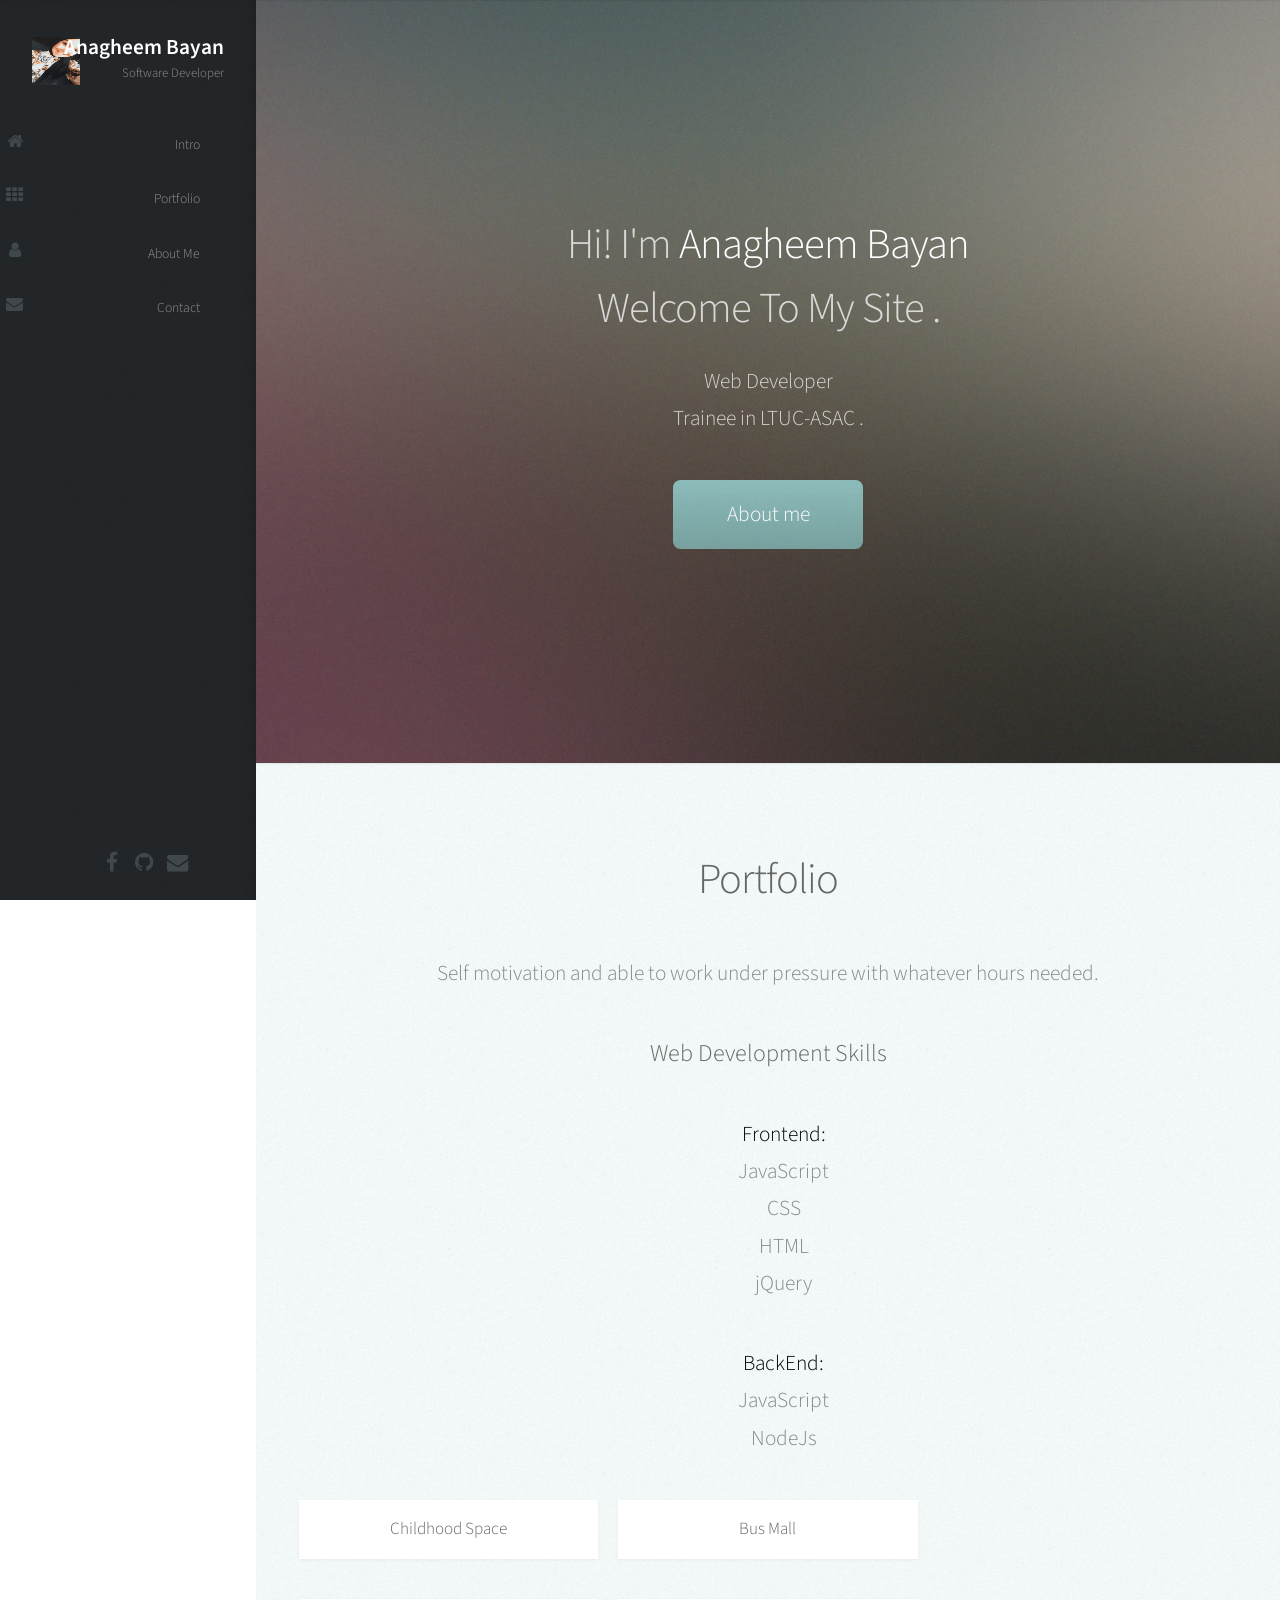
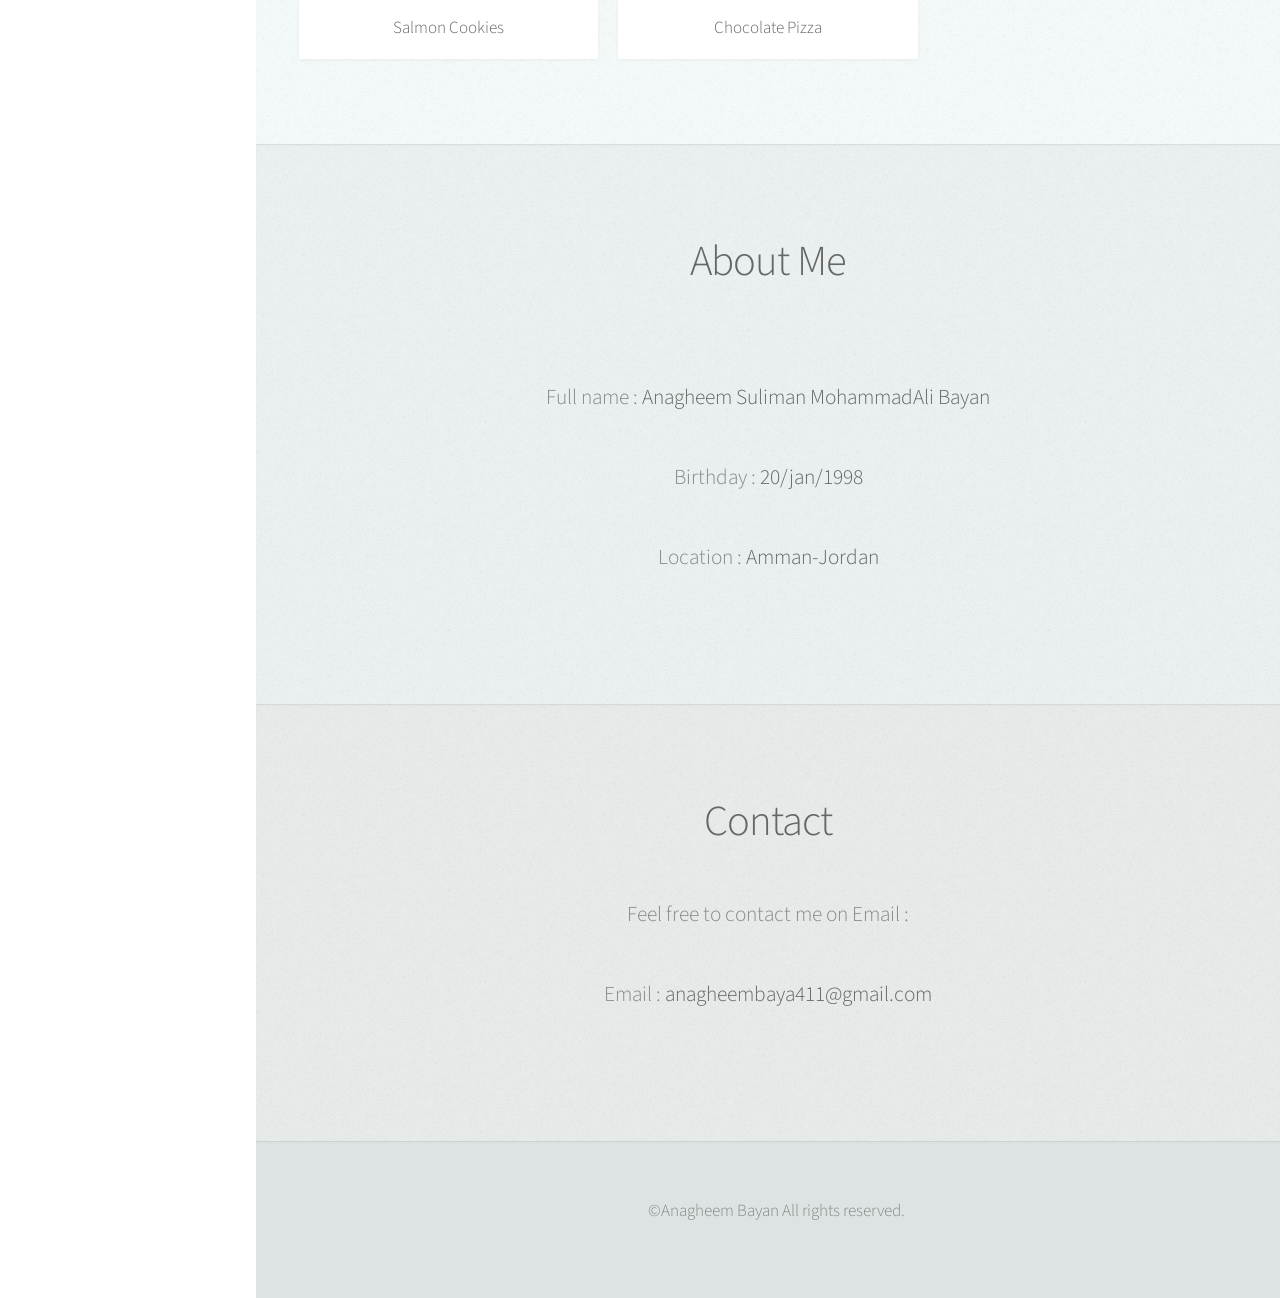
==== commit d1a63151: "donnnnnnnnne" ====
--- a/public/index.html
+++ b/public/index.html
@@ -5,203 +5,217 @@
 	Free for personal and commercial use under the CCA 3.0 license (html5up.net/license)
 -->
 <html>
-	<head>
-		<title>Prologue by HTML5 UP</title>
-		<meta charset="utf-8" />
-		<meta name="viewport" content="width=device-width, initial-scale=1, user-scalable=no" />
-		<link rel="stylesheet" href="assets/css/main.css" />
-		<link rel="stylesheet" href="assets/css/base.css">
-		<link rel="stylesheet" href="assets/css/layout.css">
-		<link rel="stylesheet" href="assets/css/modules.css">
-	</head>
-	<body class="is-preload">
-
-		<!-- Header -->
-			<div id="header">
-
-				<div class="top">
-
-					<!-- Logo -->
-						<div id="logo">
-							<span class="image avatar48"><img src="./assets/css/images/anagheem.JPG" alt="" /></span>
-							<h1 id="title">Anagheem Bayan </h1>
-							<p>Software Developer</p>
-						</div>
-
-					<!-- Nav -->
-						<nav id="nav">
-							<ul>
-								<li><a href="#top" id="top-link"><span class="icon fa-home">Intro</span></a></li>
-								<li><a href="#portfolio" id="portfolio-link"><span class="icon fa-th">Portfolio</span></a></li>
-								<li><a href="#about" id="about-link"><span class="icon fa-user">About Me</span></a></li>
-								<li><a href="#contact" id="contact-link"><span class="icon fa-envelope">Contact</span></a></li>
-							</ul>
-						</nav>
-
+
+<head>
+	<title>Prologue by HTML5 UP</title>
+	<meta charset="utf-8" />
+	<meta name="viewport" content="width=device-width, initial-scale=1, user-scalable=no" />
+	<link rel="stylesheet" href="assets/css/main.css" />
+	<link rel="stylesheet" href="assets/css/base.css">
+	<link rel="stylesheet" href="assets/css/layout.css">
+	<link rel="stylesheet" href="assets/css/modules.css">
+</head>
+
+<body class="is-preload">
+
+	<!-- Header -->
+	<div id="header">
+
+		<div class="top">
+
+			<!-- Logo -->
+			<div id="logo">
+				<span class="image avatar48"><img src="./assets/css/images/anagheem.JPG" alt="" /></span>
+				<h1 id="title">Anagheem Bayan </h1>
+				<p>Software Developer</p>
+			</div>
+
+			<!-- Nav -->
+			<nav id="nav">
+				<ul>
+					<li><a href="#top" id="top-link"><span class="icon fa-home">Intro</span></a></li>
+					<li><a href="#portfolio" id="portfolio-link"><span class="icon fa-th">Portfolio</span></a></li>
+					<li><a href="#about" id="about-link"><span class="icon fa-user">About Me</span></a></li>
+					<li><a href="#contact" id="contact-link"><span class="icon fa-envelope">Contact</span></a></li>
+				</ul>
+			</nav>
+
+		</div>
+
+		<div class="bottom">
+
+			<!-- Social Icons -->
+			<ul class="icons">
+				<li><a href="http://linkedin.com/in/anagheem-bayan-2023471bb" class="icon fa-LinkedIn"><span
+							class="label">LinkedIn</span></a></li>
+				<li><a href="https://www.facebook.com/anagheem.alsafade" class="icon fa-facebook"><span
+							class="label">Facebook</span></a></li>
+				<li><a href="https://github.com/AnagheemBayan" class="icon fa-github"><span
+							class="label">Github</span></a></li>
+				<!-- <li><a href="#" class="icon fa-dribbble"><span class="label">Dribbble</span></a></li> -->
+				<li><a href="anagheembaya411@gmail.com" class="icon fa-envelope"><span class="label">Email</span></a>
+				</li>
+			</ul>
+
+		</div>
+
+	</div>
+
+	<!-- Main -->
+	<div id="main">
+
+		<!-- Intro -->
+		<section id="top" class="one dark cover">
+			<div class="container">
+
+				<header>
+					<h2 class="alt">Hi! I'm <strong>Anagheem Bayan </strong> </br>
+
+						Welcome To My Site .</h2>
+					<p>Web Developer  <br />
+						Trainee in LTUC-ASAC </strong>.</p>
+				</header>
+
+				<footer>
+					<a href="#portfolio" class="button scrolly">About me</a>
+				</footer>
+
+			</div>
+		</section>
+
+		<!-- Portfolio -->
+		<section id="portfolio" class="two">
+			<div class="container">
+
+				<header>
+					<h2>Portfolio</h2>
+				</header>
+				<p>Self motivation and able to work under pressure with whatever hours needed. </p>
+
+				<p><b style="font-size:x-large"> Web Development Skills</b></p>
+				<ul>
+					<li style="color:black;" id="fron"> Frontend:</li>
+					<li> JavaScript</li>
+					<li>CSS</li>
+					<li>HTML</li>
+					<li>jQuery</li>
+
+
+				</ul>
+				<ul>
+					<li style="color:black;" id="back"> BackEnd:</li>
+					<li> JavaScript</li>
+					<li>NodeJs</li>
+				
+
+
+				</ul>
+
+
+				<div class="row">
+					<div class="col-4 col-12-mobile">
+						<article class="item">
+							<a href="#" class="image fit"><img
+									src="https://encrypted-tbn0.gstatic.com/images?q=tbn:ANd9GcRSTjg2gXugF5XnslCUcJ0efQfaSFYjzMZ1Li5DNED6KDWinQQdfQfjYp01owDeaer2RwY&usqp=CAU"
+									alt="" /></a>
+							<header>
+								<h3>Childhood Space</h3>
+							</header>
+						</article>
+						<article class="item">
+							<a href="#" class="image fit"><img
+									src="http://robertehill.github.io/cookie-stand-REH/img/3.jpg"
+									alt="" /></a>
+							<header>
+								<h3>Salmon Cookies</h3>
+							</header>
+						</article>
+					</div>
+					<div class="col-4 col-12-mobile">
+						<article class="item">
+							<a href="#" class="image fit"><img
+									src="https://austriker27.github.io/bus-mall/img/logo.png"
+									alt="" /></a>
+							<header>
+								<h3>Bus Mall</h3>
+							</header>
+						</article>
+						<article class="item">
+							<a href="#" class="image fit"><img
+									src="https://encrypted-tbn0.gstatic.com/images?q=tbn:ANd9GcT4jwZLY_WrvNdrGXlEeR2M1ocWh7COCFd4ug&usqp=CAU"
+									alt="" /></a>
+							<header>
+								<h3>Chocolate Pizza</h3>
+							</header>
+						</article>
+					</div>
+					<!-- <div class="col-4 col-12-mobile">
+						<article class="item">
+							<a href="#" class="image fit"><img
+									src="https://www.edureka.co/blog/wp-content/uploads/2019/10/website-1-528x204.png"
+									alt="" /></a>
+							<header>
+								<h3>Dolor Penatibus</h3>
+							 </header>
+						</article>
+						<article class="item">
+							<a href="#" class="image fit"><img
+									src="https://miro.medium.com/max/1200/0*MgUTZdsQ5UjN5UP3.jpg" /></a>
+							<header> 
+							 <h3>Orci Convallis</h3>
+							</header> 
+						</article>
+					</div> -->
 				</div>
 
-				<div class="bottom">
-
-					<!-- Social Icons -->
-						<ul class="icons">
-							<li><a href="http://linkedin.com/in/anagheem-bayan-2023471bb" class="icon fa-LinkedIn"><span class="label">LinkedIn</span></a></li>
-							<li><a href="https://www.facebook.com/anagheem.alsafade" class="icon fa-facebook"><span class="label">Facebook</span></a></li>
-							<li><a href="https://github.com/AnagheemBayan" class="icon fa-github"><span class="label">Github</span></a></li>
-							<!-- <li><a href="#" class="icon fa-dribbble"><span class="label">Dribbble</span></a></li> -->
-							<li><a href="anagheembaya411@gmail.com" class="icon fa-envelope"><span class="label">Email</span></a></li>
-						</ul>
-
-				</div>
-
-			</div>
-
-		<!-- Main -->
-			<div id="main">
-
-				<!-- Intro -->
-					<section id="top" class="one dark cover">
-						<div class="container">
-
-							<header>
-								<h2 class="alt">Hi! I'm <strong>Anagheem Bayan </strong> </br>
-	                                                                
-									Welcome To My Site .</h2>
-									<p>Web Developer | Fullstack Developer <br />
-									Trainee in LTUC-ASAC Powered By <strong>Code Fellows </strong>.</p>
-							</header>
-
-							<footer>
-								<a href="#portfolio" class="button scrolly">About me</a>
-							</footer>
-
-						</div>
-					</section>
-
-				<!-- Portfolio -->
-					<section id="portfolio" class="two">
-						<div class="container">
-
-							<header>
-								<h2>Portfolio</h2>
-							</header>
-							<p>Self motivation and able to work under pressure with whatever hours needed. </p>
-
-							<p><b style="font-size:x-large"> Web Development Skills</b></p>
-							<ul>
-								<li style="color:black;"> Frontend:</li>
-								<li> JavaScript</li>
-								<li>CSS</li>
-								<li>HTML</li>
-
-								
-							</ul>
-
-							<div class="row">
-								<div class="col-4 col-12-mobile">
-									<article class="item">
-										<a href="#" class="image fit"><img src="https://uxstudioteam.com/website/wp-content/uploads/2019/03/des_vs_dev_hero-720x406.jpg" alt="" /></a>
-										<header>
-											<!-- <h3>Ipsum Feugiat</h3> -->
-										</header>
-									</article>
-									<article class="item">
-										<a href="#" class="image fit"><img src="https://encrypted-tbn0.gstatic.com/images?q=tbn:ANd9GcRhb01SNd6M-tbiG-prEBrGUyMDPBsxeARR-ZK7FCv1EcMZjzt4YPhRIWcPP8FJn-FalD0&usqp=CAU" alt="" /></a>
-										<header>
-											<!-- <h3>Rhoncus Semper</h3> -->
-										</header>
-									</article>
-								</div>
-								<div class="col-4 col-12-mobile">
-									<article class="item">
-										<a href="#" class="image fit"><img src="https://fiverr-res.cloudinary.com/images/q_auto,f_auto/gigs/122998962/original/62a344057008090d8b8c98954213d1944c3030b5/do-web-design-front-end-development.png" alt="" /></a>
-										<header>
-											<!-- <h3>Magna Nullam</h3> -->
-										</header>
-									</article>
-									<article class="item">
-										<a href="#" class="image fit"><img src="https://encrypted-tbn0.gstatic.com/images?q=tbn:ANd9GcRcCgLIhoHjdHb9CiNanHouLN8ZjoI9OL05ccQdu_35w6raeXuyH7FVcUb3emFAqQi26a4&usqp=CAU" alt="" /></a>
-										<header>
-											<!-- <h3>Natoque Vitae</h3> -->
-										</header>
-									</article>
-								</div>
-								<div class="col-4 col-12-mobile">
-									<article class="item">
-										<a href="#" class="image fit"><img src="https://www.edureka.co/blog/wp-content/uploads/2019/10/website-1-528x204.png" alt="" /></a>
-										<header>
-											<!-- <h3>Dolor Penatibus</h3> -->
-										</header>
-									</article>
-									<article class="item">
-										<a href="#" class="image fit"><img src="https://miro.medium.com/max/1200/0*MgUTZdsQ5UjN5UP3.jpg"/></a>
-										<header>
-											<!-- <h3>Orci Convallis</h3> -->
-										</header>
-									</article>
-								</div>
-							</div>
-
-						</div>
-					</section>
-
-				<!-- About Me -->
-					<section id="about" class="three">
-						<div class="container">
-
-							<header>
-								<h2>About Me</h2>
-							</header>
-
-							<a href="#" class="image featured"><img src="https://miro.medium.com/max/1838/1*sxW4-fYvbgZ9hRS8XaaJDg.png" alt="" /></a>
-
-							<p>Full name : <strong>Anagheem Suliman MohammadAli Bayan</strong></p>
-							<p>Birthday : <strong>20/jan/1998</strong></p>
-							<p>Location : <strong>Amman-Jordan</strong></p>
-						</div>
-					</section>
-
-				<!-- Contact -->
-					<section id="contact" class="four">
-						<div class="container">
-
-							<header>
-								<h2>Contact</h2>
-							</header>
-
-							<p>Feel free to contact me on :</p>
-							<p>Phone number : <strong>+962-778-052-644</strong></p>
-							<p>Email : <strong>anagheembaya411@gmail.com</strong></p>
-
-							<!-- <form method="post" action="#">
-								<div class="row">
-									<div class="col-6 col-12-mobile"><input type="text" name="name" placeholder="Name" /></div>
-									<div class="col-6 col-12-mobile"><input type="text" name="email" placeholder="Email" /></div>
-									<div class="col-12">
-										<textarea name="message" placeholder="Message"></textarea>
-									</div>
-									<div class="col-12">
-										<input type="submit" value="Send Message" />
-									</div>
-								</div>
-							</form> -->
-
-						</div>
-					</section>
-
-			</div>
-
-		<!-- Footer -->
-			<div id="footer">
-
-				<!-- Copyright -->
-					<ul class="copyright">
-						<li>&copy;Anagheem Bayan All rights reserved.</li>
-					</ul>
-
-			</div>
-
-		<!-- Scripts -->
-			<!-- <script src="assets/js/jquery.min.js"></script>
+			</div>
+		</section>
+
+		<!-- About Me -->
+		<section id="about" class="three">
+			<div class="container">
+
+				<header>
+					<h2>About Me</h2>
+				</header>
+
+				<a href="#" class="image featured"><img
+						src="https://miro.medium.com/max/1838/1*sxW4-fYvbgZ9hRS8XaaJDg.png" alt="" /></a>
+
+				<p>Full name : <strong>Anagheem Suliman MohammadAli Bayan</strong></p>
+				<p>Birthday : <strong>20/jan/1998</strong></p>
+				<p>Location : <strong>Amman-Jordan</strong></p>
+			</div>
+		</section>
+
+		<!-- Contact -->
+		<section id="contact" class="four">
+			<div class="container">
+
+				<header>
+					<h2>Contact</h2>
+				</header>
+
+				<p>Feel free to contact me on Email :</p>
+
+				<p>Email : <strong>anagheembaya411@gmail.com</strong></p>
+			</div>
+		</section>
+
+	</div>
+
+	<!-- Footer -->
+	<div id="footer">
+
+		<!-- Copyright -->
+		<ul class="copyright">
+			<li>&copy;Anagheem Bayan All rights reserved.</li>
+		</ul>
+
+	</div>
+
+	<!-- Scripts -->
+	<!-- <script src="assets/js/jquery.min.js"></script>
 			<script src="assets/js/jquery.scrolly.min.js"></script>
 			<script src="assets/js/jquery.scrollex.min.js"></script>
 			<script src="assets/js/browser.min.js"></script>
@@ -209,12 +223,19 @@
 			<script src="assets/js/util.js"></script>
 			<script src="assets/js/main.js"></script> -->
 
-			<script src="https://ajax.googleapis.com/ajax/libs/jquery/3.6.0/jquery.min.js"></script>
-            <script src="https://cdn.jsdelivr.net/npm/jquery.scrolly@0.0.1/jquery.scrolly.js"></script>
-            <script src="https://cdnjs.cloudflare.com/ajax/libs/jquery.scrollex/0.2.1/jquery.scrollex.min.js" integrity="sha512-eFxuATJvNeUrxxoS/5AeVi6X4wY6IdI9kAtRbuGyD2XTLoJ/R9uBce9lsf2UyvY0tQYlUkbs1wV9jhOPxANCzg==" crossorigin="anonymous"></script>
-            <script src="https://cdnjs.cloudflare.com/ajax/libs/jquery-browser/0.1.0/jquery.browser.min.js" integrity="sha512-7IUk8ZcM82NUtcQv8gBFQTbz0Z+yXiGQyOj+YvSOTv3ZQbxEBYrs4zmY4rrm4/opSN1Xv/oGONv5uCSqiYZy4g==" crossorigin="anonymous"></script>
-            <script src="assets/js/breakpoints.min.js"></script>
-            <script src="https://cdnjs.cloudflare.com/ajax/libs/javascript.util/0.12.12/javascript.util.min.js" integrity="sha512-oHBLR38hkpOtf4dW75gdfO7VhEKg2fsitvHZYHZjObc4BPKou2PGenyxA5ZJ8CCqWytBx5wpiSqwVEBy84b7tw==" crossorigin="anonymous"></script>
-
-	</body>
-</html>
+	<script src="https://ajax.googleapis.com/ajax/libs/jquery/3.6.0/jquery.min.js"></script>
+	<script src="https://cdn.jsdelivr.net/npm/jquery.scrolly@0.0.1/jquery.scrolly.js"></script>
+	<script src="https://cdnjs.cloudflare.com/ajax/libs/jquery.scrollex/0.2.1/jquery.scrollex.min.js"
+		integrity="sha512-eFxuATJvNeUrxxoS/5AeVi6X4wY6IdI9kAtRbuGyD2XTLoJ/R9uBce9lsf2UyvY0tQYlUkbs1wV9jhOPxANCzg=="
+		crossorigin="anonymous"></script>
+	<script src="https://cdnjs.cloudflare.com/ajax/libs/jquery-browser/0.1.0/jquery.browser.min.js"
+		integrity="sha512-7IUk8ZcM82NUtcQv8gBFQTbz0Z+yXiGQyOj+YvSOTv3ZQbxEBYrs4zmY4rrm4/opSN1Xv/oGONv5uCSqiYZy4g=="
+		crossorigin="anonymous"></script>
+	<script src="assets/js/breakpoints.min.js"></script>
+	<script src="https://cdnjs.cloudflare.com/ajax/libs/javascript.util/0.12.12/javascript.util.min.js"
+		integrity="sha512-oHBLR38hkpOtf4dW75gdfO7VhEKg2fsitvHZYHZjObc4BPKou2PGenyxA5ZJ8CCqWytBx5wpiSqwVEBy84b7tw=="
+		crossorigin="anonymous"></script>
+
+</body>
+
+</html>
--- a/public/assets/css/base.css
+++ b/public/assets/css/base.css
@@ -85,4 +85,4 @@
 }
 #main {
     margin-left: 375px;
-}+}
